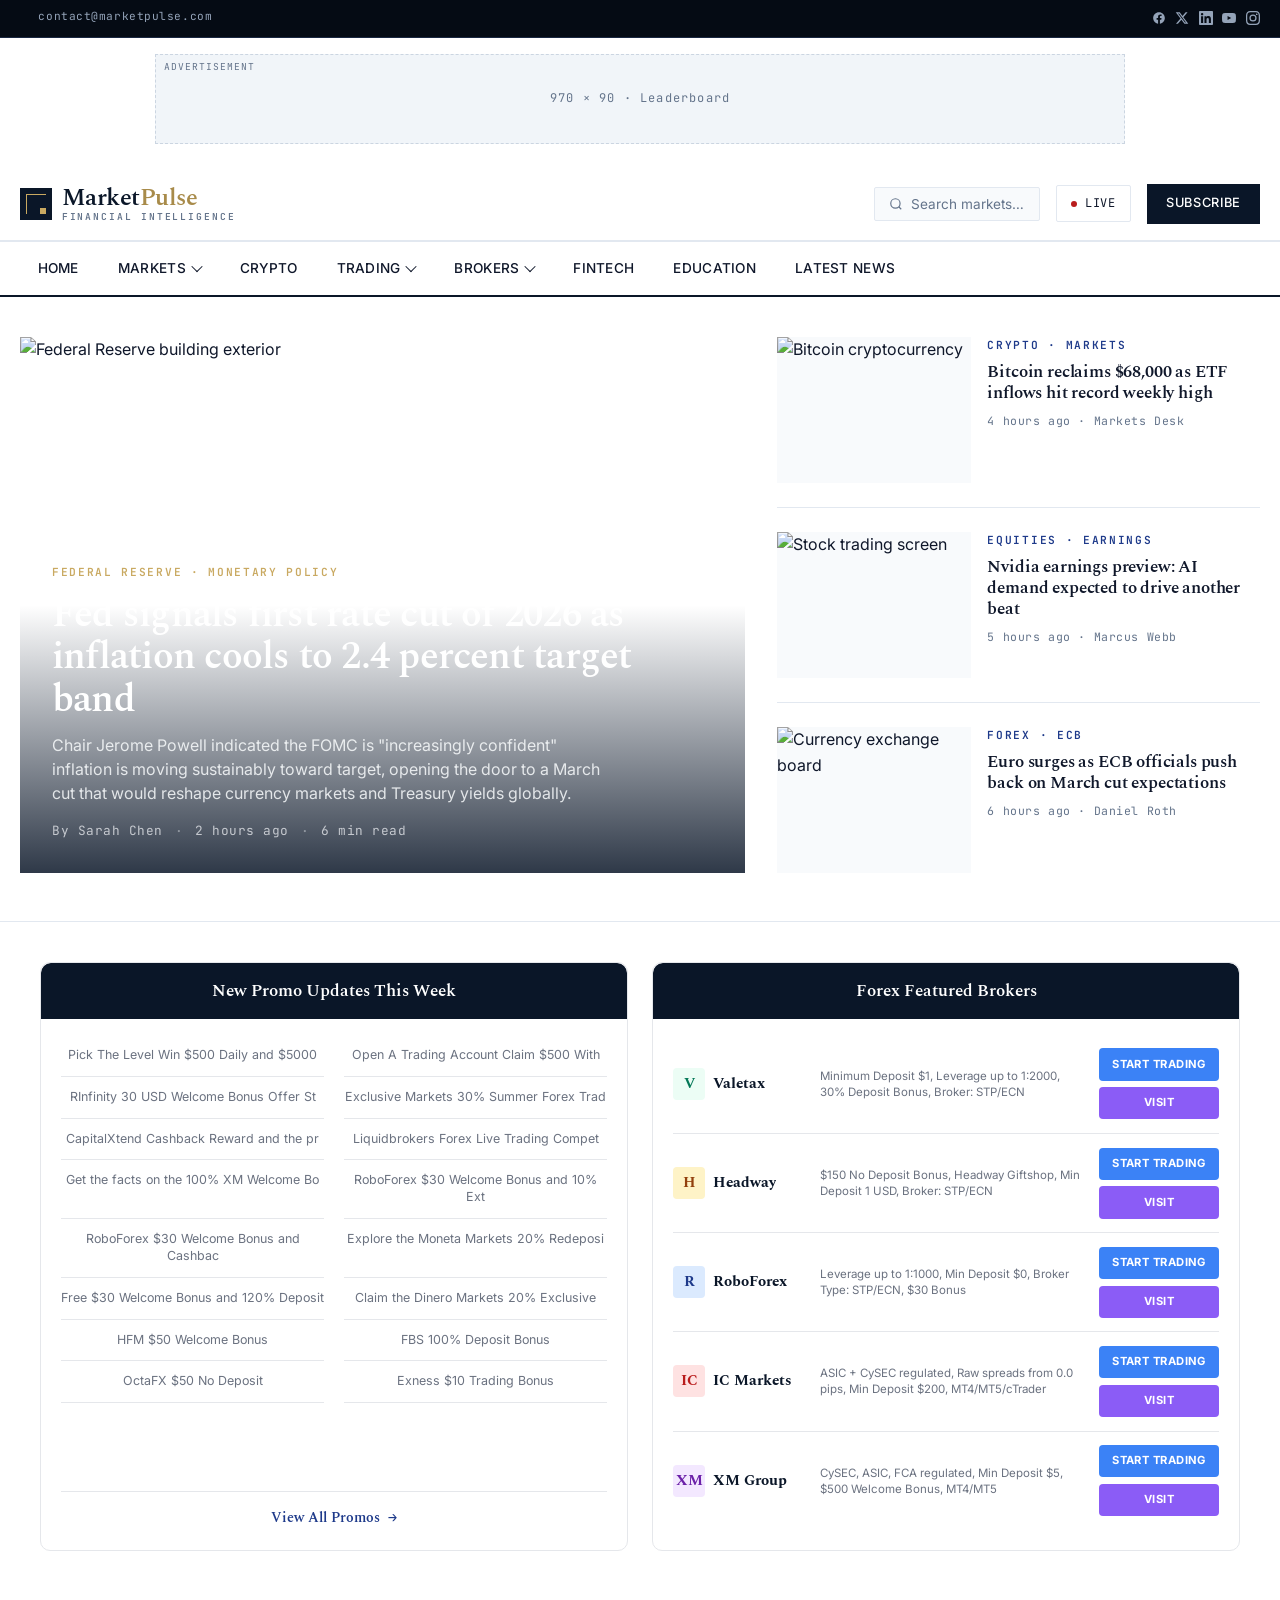
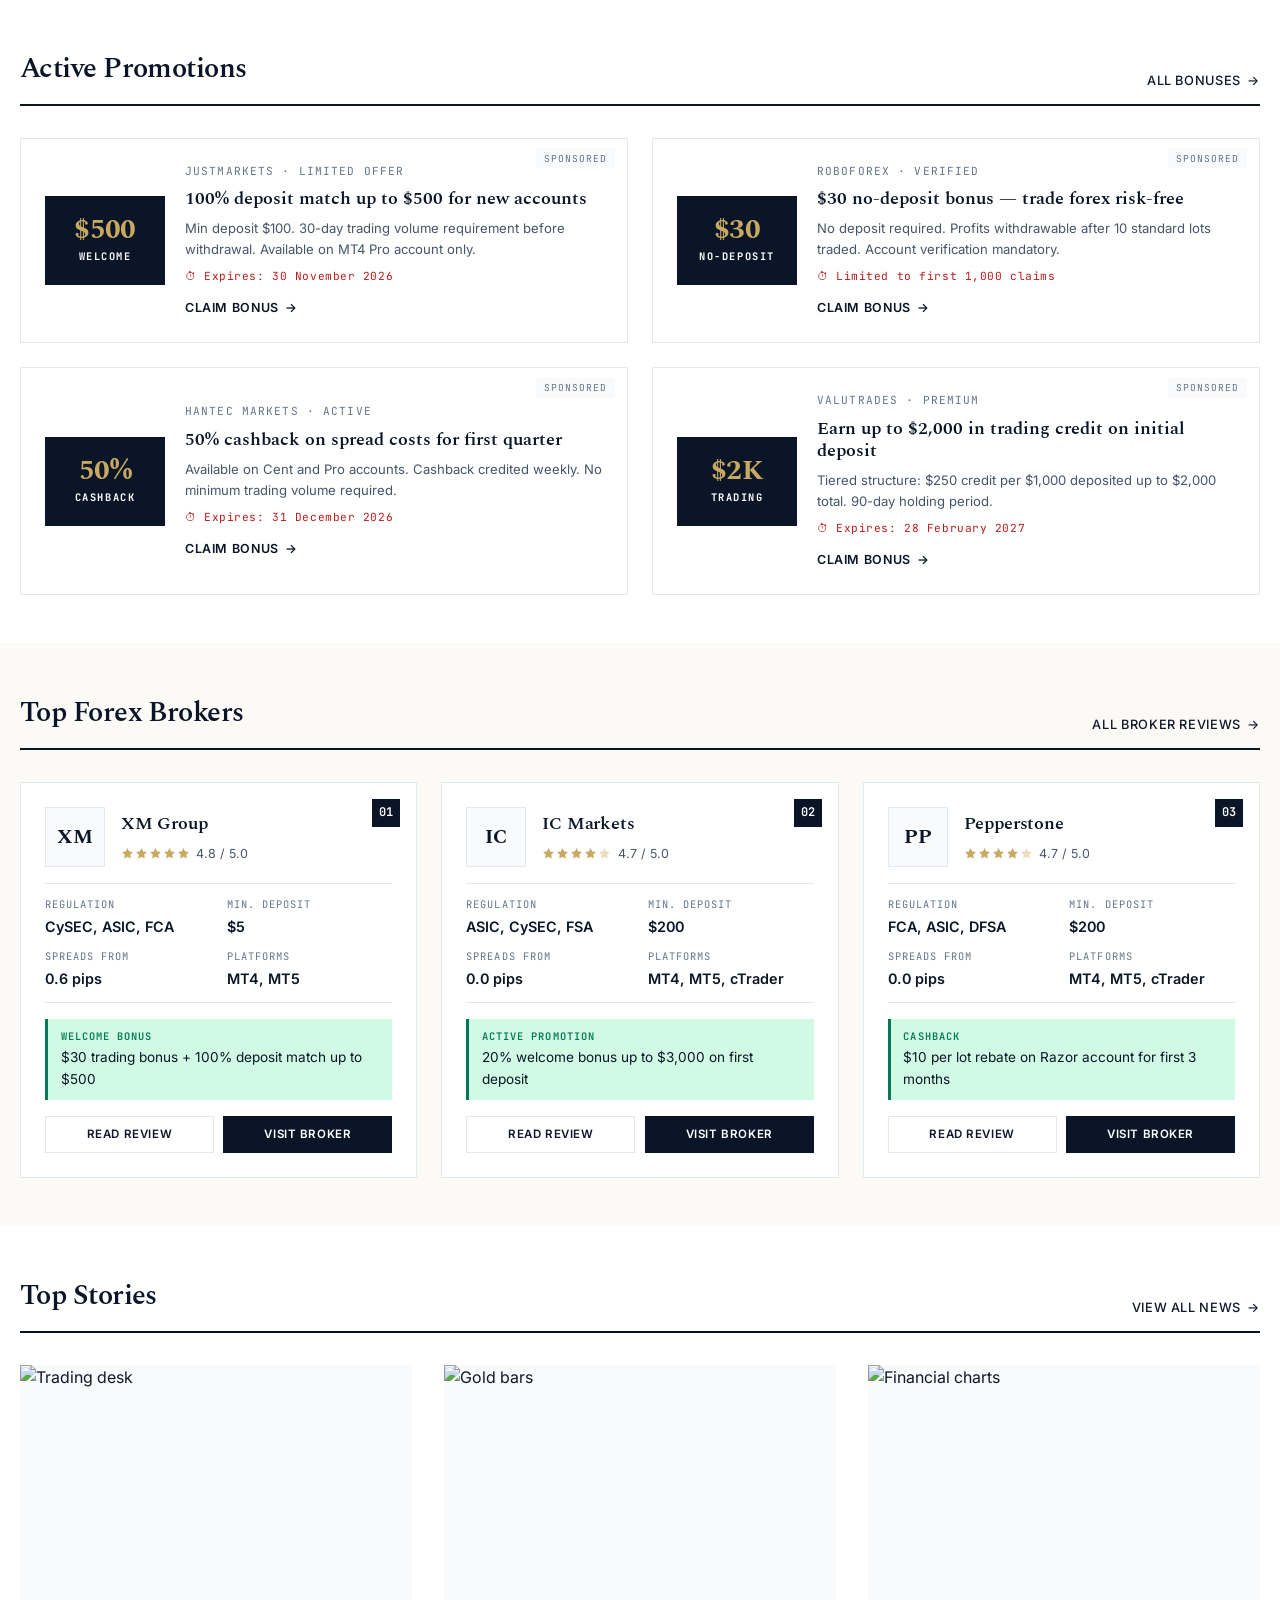
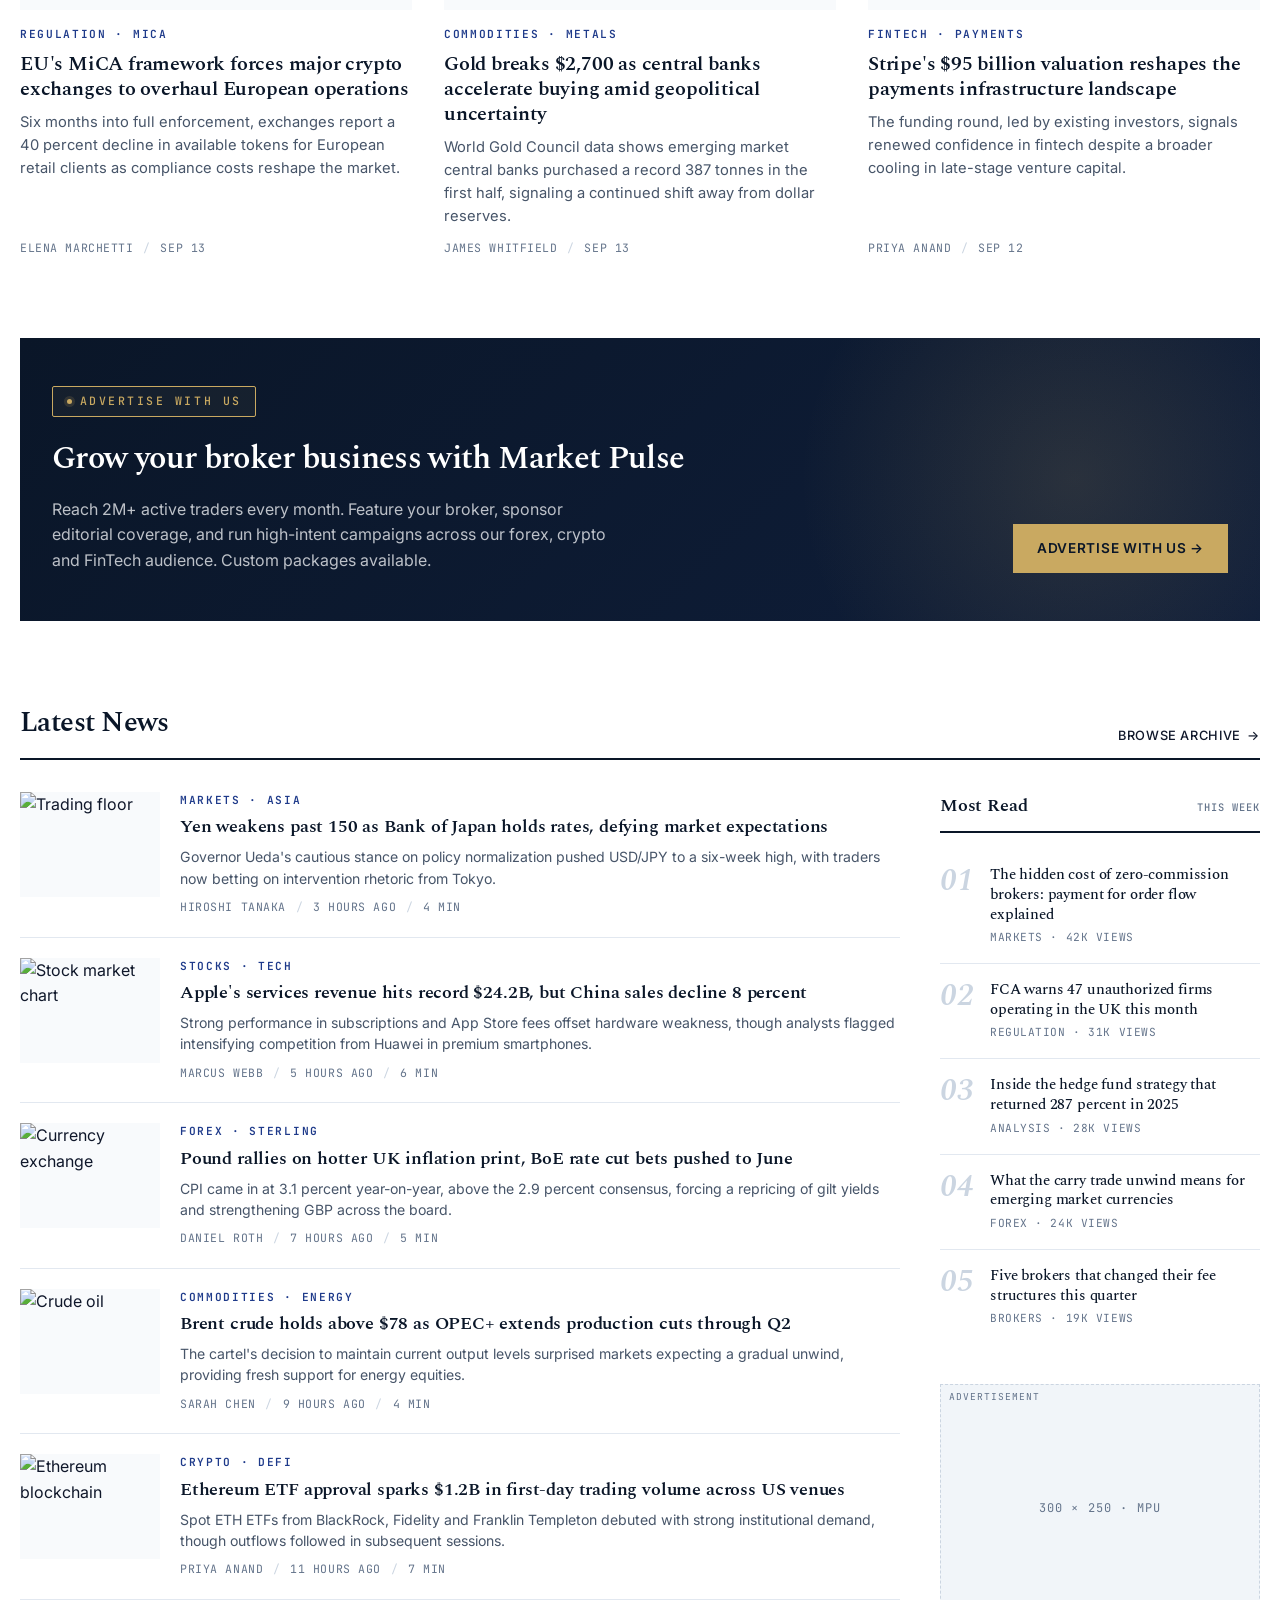
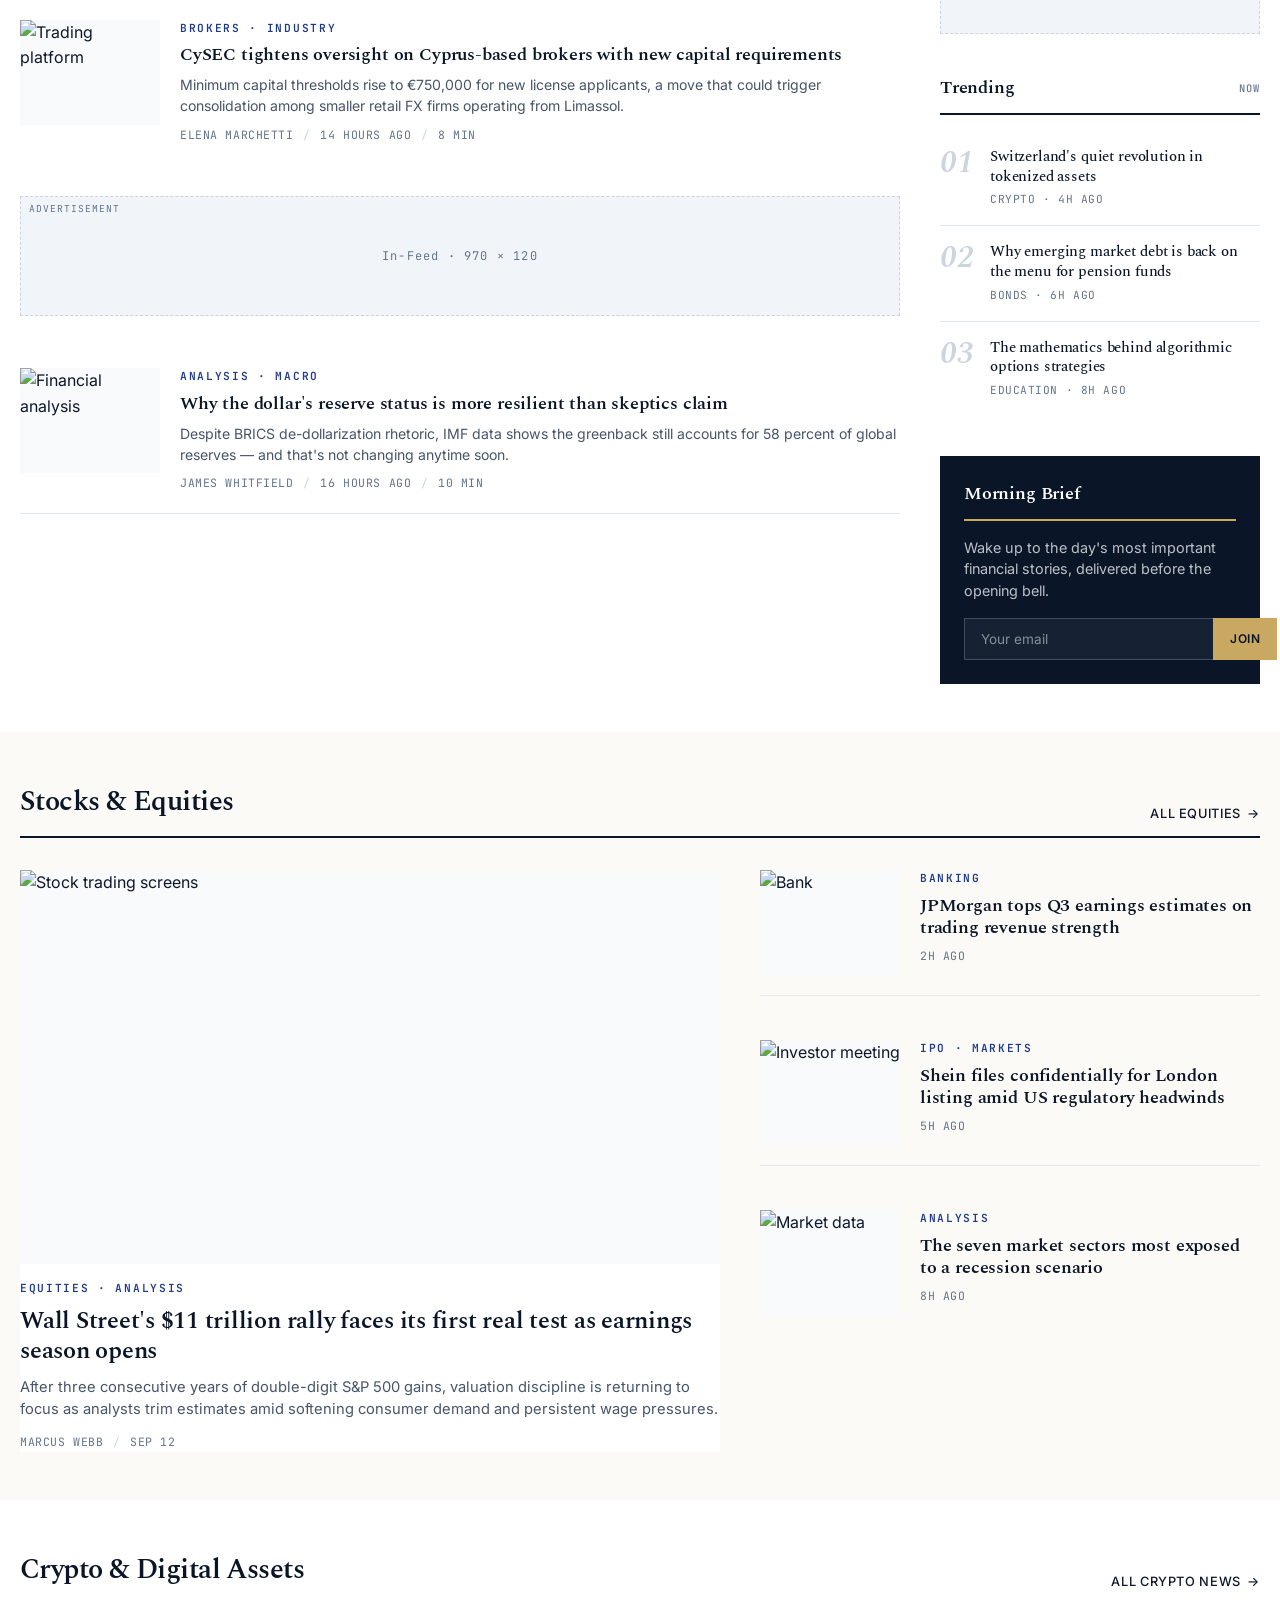
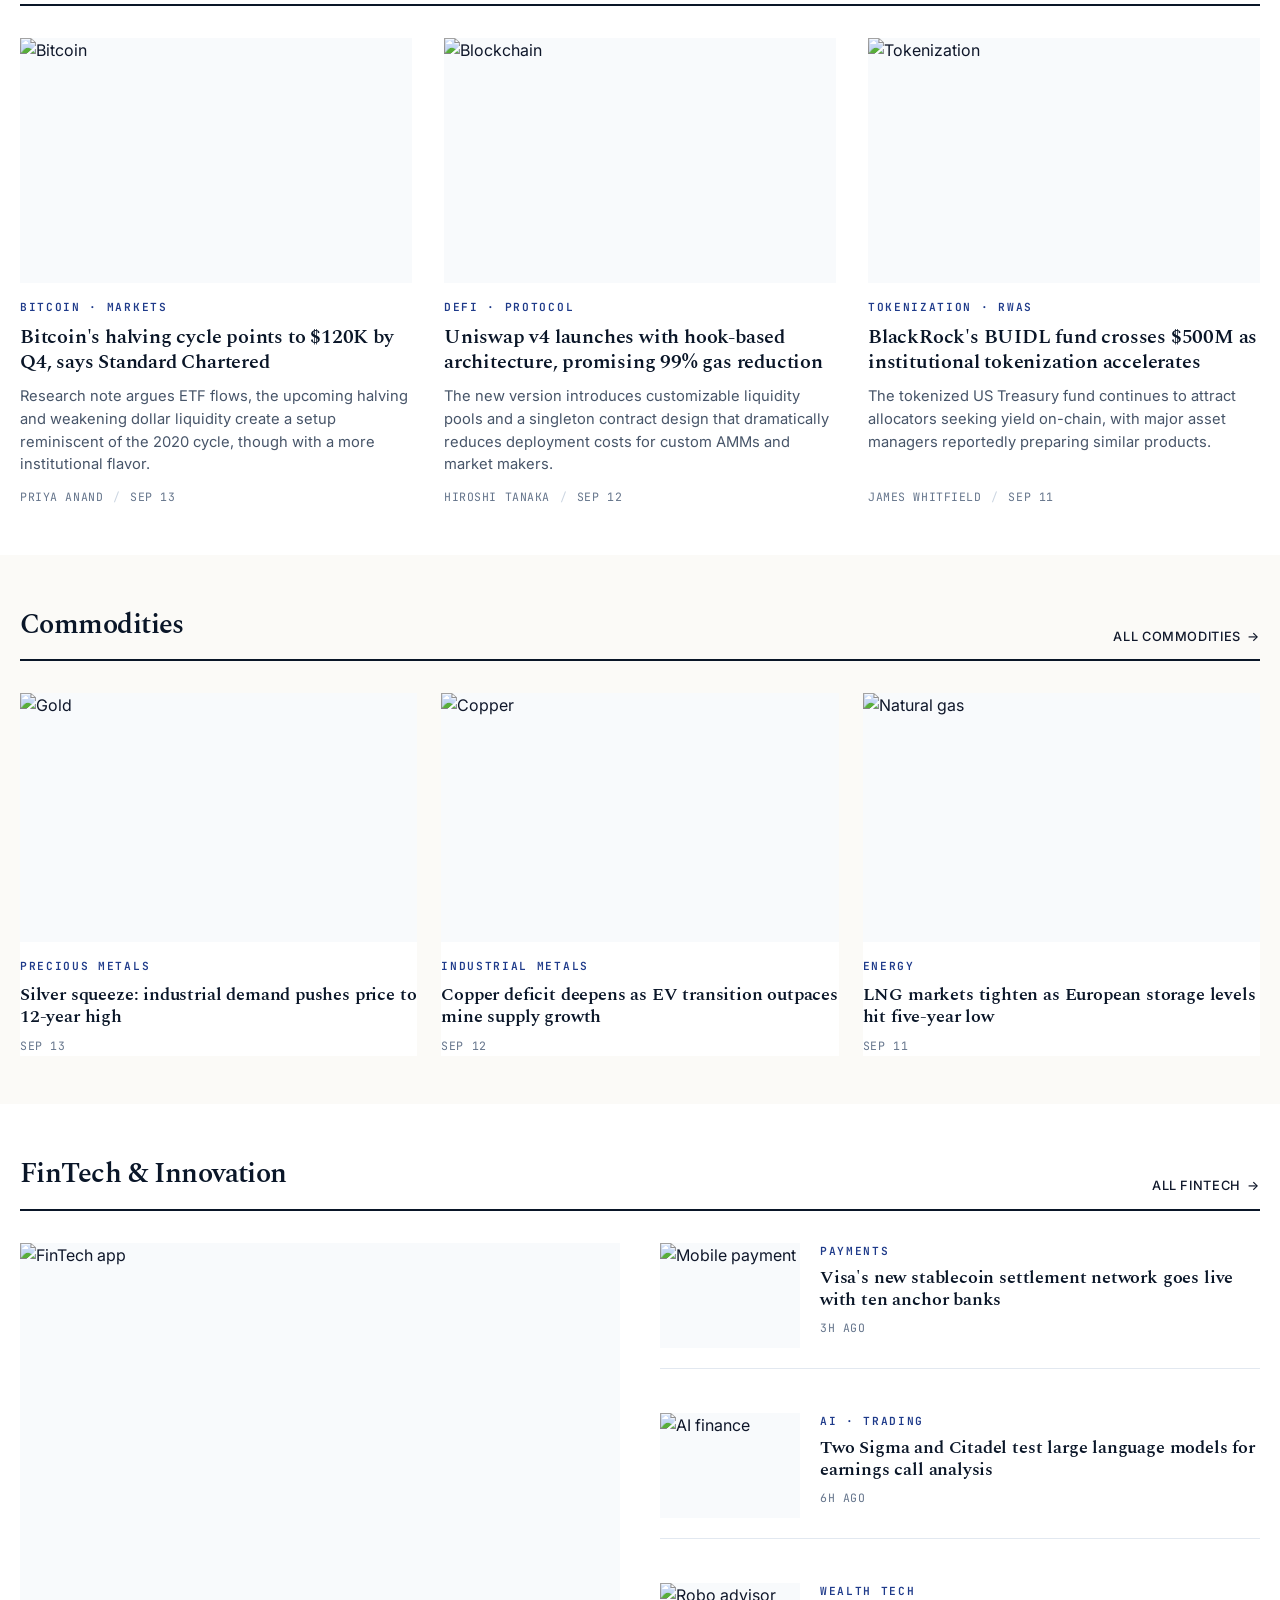
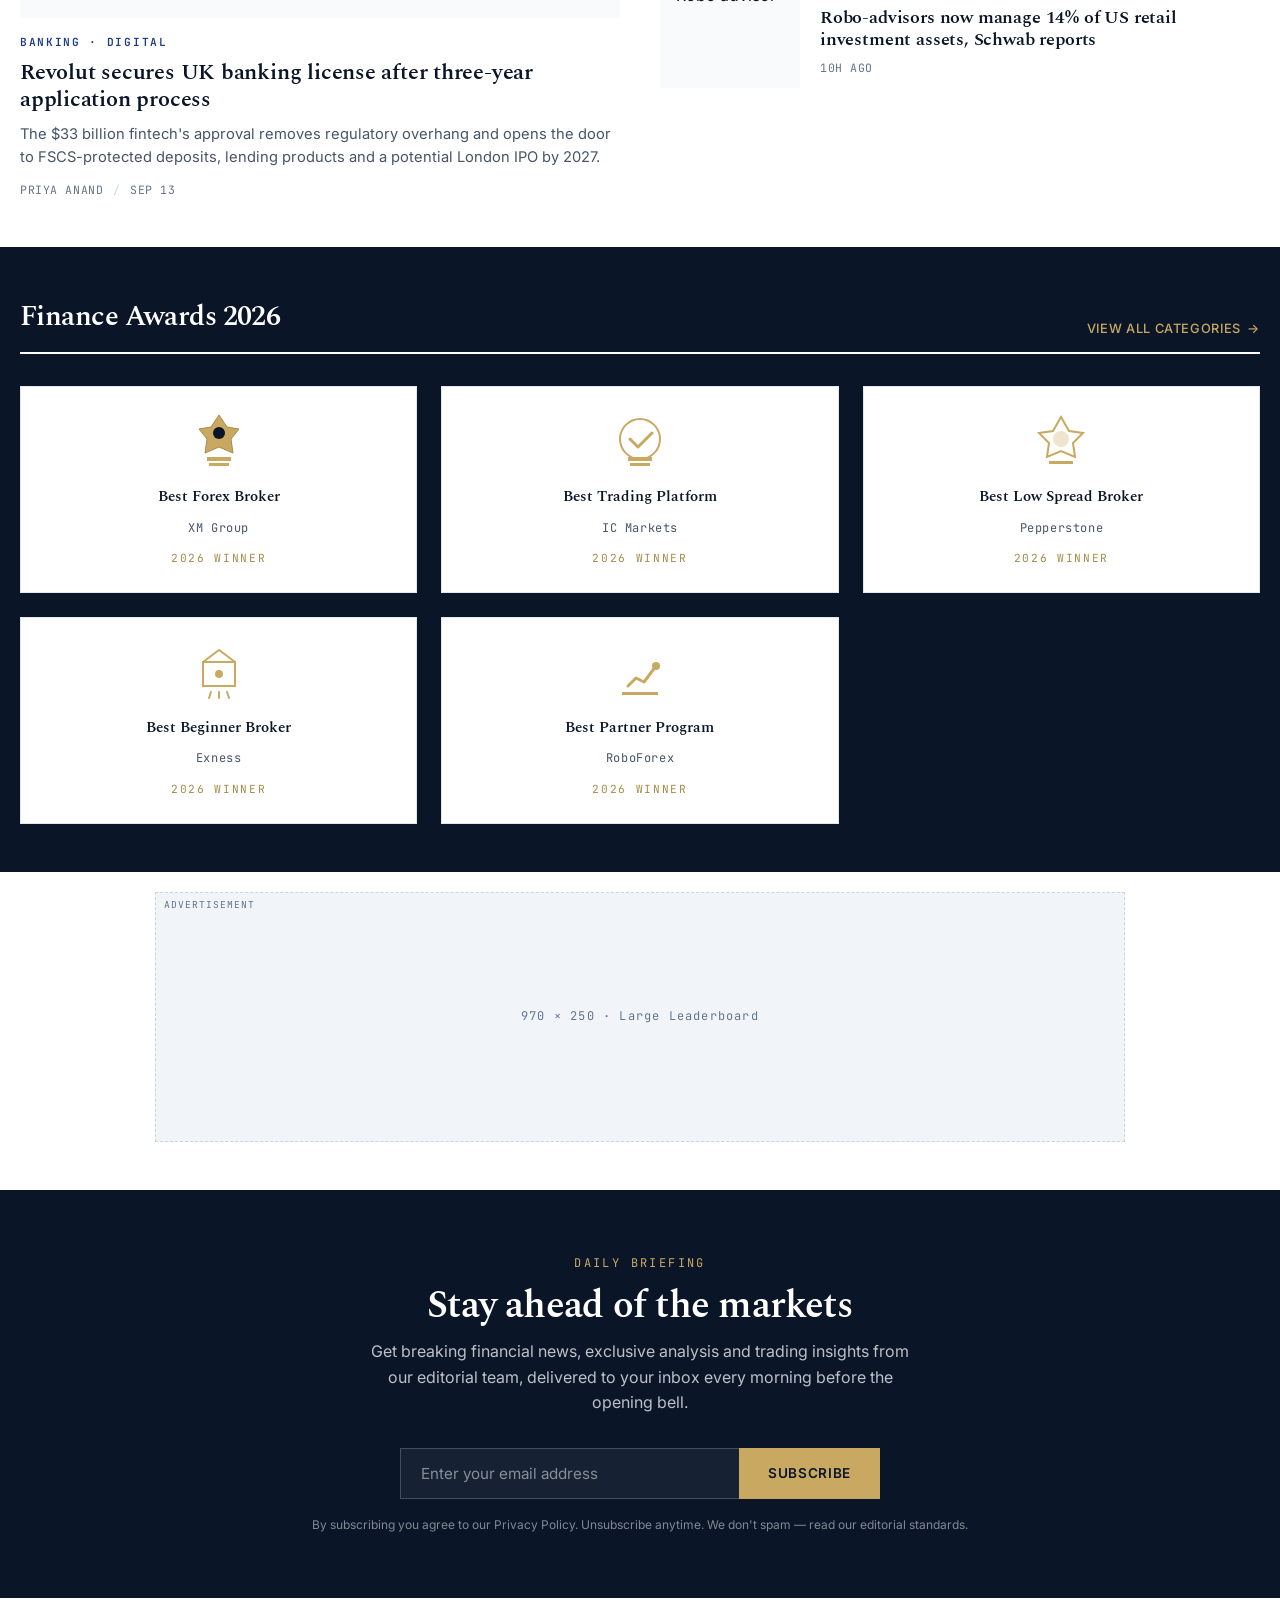
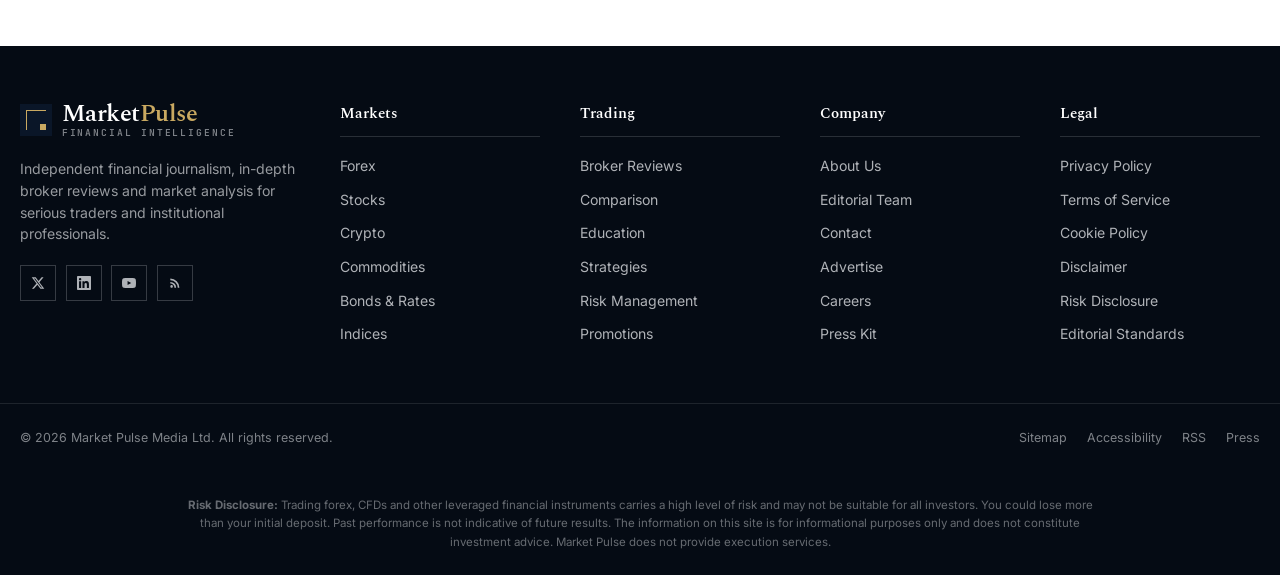
==== index.html @ 78a31ec1 "feat: Add main JavaScript functionality for Market Pulse, including navigation, search, and newslett" ====
<!DOCTYPE html>
<html lang="en">
<head>
<meta charset="UTF-8">
<meta name="viewport" content="width=device-width, initial-scale=1.0">
<title>Market Pulse — Global Financial News, Forex &amp; Broker Intelligence</title>
<meta name="description" content="Market Pulse delivers breaking financial news, in-depth market analysis, broker reviews and trading education across forex, stocks, crypto and commodities.">
<link rel="canonical" href="https://marketpulse.example.com/">

<!-- Open Graph -->
<meta property="og:type" content="website">
<meta property="og:site_name" content="Market Pulse">
<meta property="og:title" content="Market Pulse — Global Financial News, Forex & Broker Intelligence">
<meta property="og:description" content="Breaking financial news, market analysis and broker reviews for the modern trader.">
<meta property="og:url" content="https://marketpulse.example.com/">
<meta property="og:image" content="https://images.unsplash.com/photo-1611974789855-9c2a0a7236a3?w=1200&q=80">

<!-- Twitter Card -->
<meta name="twitter:card" content="summary_large_image">
<meta name="twitter:title" content="Market Pulse — Global Financial News & Broker Intelligence">
<meta name="twitter:description" content="Breaking financial news, market analysis and broker reviews for the modern trader.">

<!-- Fonts -->
<link rel="preconnect" href="https://fonts.googleapis.com">
<link rel="preconnect" href="https://fonts.gstatic.com" crossorigin>
<link href="https://fonts.googleapis.com/css2?family=Spectral:ital,wght@0,400;0,500;0,600;0,700;1,400;1,500&family=Inter:wght@400;500;600;700&family=JetBrains+Mono:wght@400;500;600&display=swap" rel="stylesheet">

<!-- Tailwind CDN -->
<script src="https://cdn.tailwindcss.com"></script>
<script>
  tailwind.config = {
    theme: {
      extend: {
        colors: {
          ink: '#0A1628',
          navy: '#0F1E3A',
          accent: '#C9A961',
          blue: { DEFAULT: '#1E3A8A', mid: '#2563EB', light: '#3B82F6' }
        },
        fontFamily: {
          serif: ['Spectral', 'Georgia', 'serif'],
          sans: ['Inter', 'system-ui', 'sans-serif'],
          mono: ['JetBrains Mono', 'monospace']
        }
      }
    }
  }
</script>

<!-- Custom CSS -->
<link rel="stylesheet" href="css/styles.css?v=7">

<!-- Widget styles (navy header + centered 2-column + blue/purple buttons) -->
<style>
  .promo-broker-bar { padding: 2.5rem 0 3rem; background: #fff; }
  .promo-broker-bar__grid { display: grid; grid-template-columns: 1fr 1fr; gap: 1.5rem; max-width: 1280px; margin: 0 auto; padding: 0 1.25rem; }

  /* ---- Card shell ---- */
  .widget-card {
    background: #fff; border: 1px solid #E5E7EB;
    border-radius: 10px; overflow: hidden;
    display: flex; flex-direction: column;
  }
  .widget-card__title {
    margin: 0 !important; padding: 0.9rem 1.25rem;
    background: #0A1628; color: #fff;
    font-family: 'Spectral', Georgia, serif; font-size: 1.05rem;
    font-weight: 600; text-align: center;
    border-radius: 10px 10px 0 0;
  }
  .widget-card__body {
    padding: 1rem 1.25rem 1.25rem;
    display: flex; flex-direction: column; flex: 1;
  }
  .widget-card__footer {
    margin-top: auto; padding-top: 1rem;
    display: block; text-align: center;
    font-family: 'Spectral', Georgia, serif; font-size: 0.85rem;
    font-weight: 600; color: #1E3A8A; text-decoration: none;
    border-top: 1px solid #E5E7EB;
    transition: color 0.15s ease;
  }
  .widget-card__footer:hover { color: #0A1628; }
  .widget-card__footer span { margin-left: 0.3rem; transition: transform 0.15s ease; display: inline-block; }
  .widget-card__footer:hover span { transform: translateX(3px); }

  /* ---- Promo list ---- */
  .promo-list {
    list-style: none; margin: 0 !important; padding: 0 !important;
    display: grid; grid-template-columns: 1fr 1fr; gap: 0 1.25rem;
    max-height: 380px; overflow-y: auto;
  }
  .promo-list__item {
    border-bottom: 1px solid #E5E7EB;
    padding: 0.75rem 0; text-align: center;
    font-size: 0.78rem; line-height: 1.35;
  }
  .promo-list__item a {
    color: #6B7280; text-decoration: none;
  }
  .promo-list__item a:hover { color: #1E3A8A; }

  /* ---- Featured broker rows ---- */
  .featured-broker {
    display: grid; grid-template-columns: 1fr 2fr auto;
    gap: 0.9rem; align-items: center;
    padding: 0.85rem 0;
    border-bottom: 1px solid #E5E7EB;
  }
  .featured-broker:last-child { border-bottom: 0; }
  .featured-broker__brand {
    display: flex; align-items: center; gap: 0.5rem; min-width: 0;
  }
  .featured-broker__logo {
    width: 32px; height: 32px; border-radius: 4px;
    background: #F3F4F6; color: #0A1628;
    display: inline-flex; align-items: center; justify-content: center;
    font-family: 'Spectral', Georgia, serif; font-weight: 700; font-size: 0.95rem;
    flex-shrink: 0;
  }
  .featured-broker__logo--valetax   { background: #ECFDF5; color: #047857; }
  .featured-broker__logo--headway   { background: #FEF3C7; color: #92400E; }
  .featured-broker__logo--roboforex { background: #DBEAFE; color: #1E3A8A; }
  .featured-broker__logo--icmarkets  { background: #FEE2E2; color: #B91C1C; }
  .featured-broker__logo--xm         { background: #F3E8FF; color: #6B21A8; }
  .featured-broker__name {
    font-family: 'Spectral', Georgia, serif; font-weight: 700;
    font-size: 0.95rem; color: #0A1628;
    white-space: nowrap; overflow: hidden; text-overflow: ellipsis;
  }
  .featured-broker__desc {
    margin: 0; font-size: 0.72rem; line-height: 1.4; color: #6B7280;
  }
  .featured-broker__actions {
    display: flex; flex-direction: column; gap: 0.4rem; min-width: 120px;
  }
  .featured-broker__btn {
    display: inline-flex; align-items: center; justify-content: center;
    padding: 0.45rem 0.75rem;
    font-size: 0.7rem; font-weight: 700; letter-spacing: 0.04em;
    text-transform: uppercase; border-radius: 4px; text-decoration: none;
    transition: filter 0.15s ease;
  }
  .featured-broker__btn:hover { filter: brightness(0.92); color: #fff; }
  .featured-broker__btn--start { background: #3B82F6; color: #fff; }
  .featured-broker__btn--visit { background: #8B5CF6; color: #fff; }

  @media (max-width: 1024px) {
    .promo-broker-bar__grid { grid-template-columns: 1fr; }
  }
  @media (max-width: 768px) {
    .featured-broker { grid-template-columns: 1fr; }
    .featured-broker__actions { flex-direction: row; }
  }
</style>

<!-- Favicon -->
<link rel="icon" href="data:image/svg+xml,%3Csvg xmlns='http://www.w3.org/2000/svg' viewBox='0 0 100 100'%3E%3Crect width='100' height='100' fill='%230A1628'/%3E%3Crect x='25' y='25' width='50' height='50' fill='none' stroke='%23C9A961' stroke-width='6'/%3E%3C/svg%3E">

<!-- Schema.org NewsArticle JSON-LD -->
<script type="application/ld+json">
{
  "@context": "https://schema.org",
  "@type": "WebSite",
  "name": "Market Pulse",
  "url": "https://marketpulse.example.com/",
  "potentialAction": {
    "@type": "SearchAction",
    "target": "https://marketpulse.example.com/search.html?q={search_term_string}",
    "query-input": "required name=search_term_string"
  }
}
</script>
</head>

<body>

<!-- ============================================================
     1. TOP UTILITY BAR
     ============================================================ -->
<div class="utility-bar">
  <div class="utility-bar__inner">
    <div class="utility-bar__date">
      <a href="mailto:contact@marketpulse.com" class="utility-bar__email">
        <i data-lucide="mail" class="utility-bar__email-icon" aria-hidden="true"></i>
        <span>contact@marketpulse.com</span>
      </a>
    </div>
    <div class="utility-bar__right">
      <div class="utility-bar__social" aria-label="Social media">
        <a href="#" aria-label="Facebook"><svg viewBox="0 0 24 24" fill="currentColor"><path d="M22 12c0-5.523-4.477-10-10-10S2 6.477 2 12c0 4.991 3.657 9.128 8.438 9.878v-6.987h-2.54V12h2.54V9.797c0-2.506 1.492-3.89 3.777-3.89 1.094 0 2.238.195 2.238.195v2.46h-1.26c-1.243 0-1.63.771-1.63 1.562V12h2.773l-.443 2.89h-2.33v6.988C18.343 21.128 22 16.991 22 12z"/></svg></a>
        <a href="#" aria-label="X / Twitter"><svg viewBox="0 0 24 24" fill="currentColor"><path d="M18.244 2.25h3.308l-7.227 8.26 8.502 11.24H16.17l-5.214-6.817L4.99 21.75H1.68l7.73-8.835L1.254 2.25H8.08l4.713 6.231zm-1.161 17.52h1.833L7.084 4.126H5.117z"/></svg></a>
        <a href="#" aria-label="LinkedIn"><svg viewBox="0 0 24 24" fill="currentColor"><path d="M20.447 20.452h-3.554v-5.569c0-1.328-.027-3.037-1.852-3.037-1.853 0-2.136 1.445-2.136 2.939v5.667H9.351V9h3.414v1.561h.046c.477-.9 1.637-1.85 3.37-1.85 3.601 0 4.267 2.37 4.267 5.455v6.286zM5.337 7.433a2.062 2.062 0 01-2.063-2.065 2.063 2.063 0 112.063 2.065zm1.782 13.019H3.555V9h3.564v11.452zM22.225 0H1.771C.792 0 0 .774 0 1.729v20.542C0 23.227.792 24 1.771 24h20.451C23.2 24 24 23.227 24 22.271V1.729C24 .774 23.2 0 22.222 0h.003z"/></svg></a>
        <a href="#" aria-label="YouTube"><svg viewBox="0 0 24 24" fill="currentColor"><path d="M23.498 6.186a3.016 3.016 0 0 0-2.122-2.136C19.505 3.545 12 3.545 12 3.545s-7.505 0-9.377.505A3.017 3.017 0 0 0 .502 6.186C0 8.07 0 12 0 12s0 3.93.502 5.814a3.016 3.016 0 0 0 2.122 2.136c1.871.505 9.376.505 9.376.505s7.505 0 9.377-.505a3.015 3.015 0 0 0 2.122-2.136C24 15.93 24 12 24 12s0-3.93-.502-5.814zM9.545 15.568V8.432L15.818 12l-6.273 3.568z"/></svg></a>
        <a href="#" aria-label="Instagram"><svg viewBox="0 0 24 24" fill="currentColor"><path d="M12 2.163c3.204 0 3.584.012 4.85.07 3.252.148 4.771 1.691 4.919 4.919.058 1.265.069 1.645.069 4.849 0 3.205-.012 3.584-.069 4.849-.149 3.225-1.664 4.771-4.919 4.919-1.266.058-1.644.07-4.85.07-3.204 0-3.584-.012-4.849-.07-3.26-.149-4.771-1.699-4.919-4.92-.058-1.265-.07-1.644-.07-4.849 0-3.204.013-3.583.07-4.849.149-3.227 1.664-4.771 4.919-4.919 1.266-.057 1.645-.069 4.849-.069zM12 0C8.741 0 8.333.014 7.053.072 2.695.272.273 2.69.073 7.052.014 8.333 0 8.741 0 12c0 3.259.014 3.668.072 4.948.2 4.358 2.618 6.78 6.98 6.98C8.333 23.986 8.741 24 12 24c3.259 0 3.668-.014 4.948-.072 4.354-.2 6.782-2.618 6.979-6.98.059-1.28.073-1.689.073-4.948 0-3.259-.014-3.667-.072-4.947-.196-4.354-2.617-6.78-6.979-6.98C15.668.014 15.259 0 12 0zm0 5.838a6.162 6.162 0 100 12.324 6.162 6.162 0 000-12.324zM12 16a4 4 0 110-8 4 4 0 010 8zm6.406-11.845a1.44 1.44 0 100 2.881 1.44 1.44 0 000-2.881z"/></svg></a>
      </div>
    </div>
  </div>
</div>

<!-- ============================================================
     2. ADVERTISEMENT - Top Leaderboard
     ============================================================ -->
<div class="container">
  <div class="ad-slot ad-leaderboard" role="complementary" aria-label="Advertisement">
    <span class="ad-slot__label">Advertisement</span>
    <span class="ad-slot__content">970 × 90 · Leaderboard</span>
  </div>
</div>

<!-- ============================================================
     3. MAIN HEADER
     ============================================================ -->
<header class="site-header">
  <div class="site-header__top">
    <div class="site-header__inner">
      <a href="index.html" class="site-logo" aria-label="Market Pulse — Home">
        <span class="site-logo__mark" aria-hidden="true"></span>
        <span class="site-logo__text">
          Market<span style="color:var(--color-accent-dark)">Pulse</span>
          <span class="site-logo__sub">Financial Intelligence</span>
        </span>
      </a>
      <div class="site-header__actions">
        <button class="search-trigger" aria-label="Search articles">
          <svg viewBox="0 0 24 24" fill="none" stroke="currentColor" stroke-width="2"><circle cx="11" cy="11" r="8"/><path d="m21 21-4.3-4.3"/></svg>
          <span>Search markets…</span>
        </button>
        <div class="live-indicator">
          <span class="live-indicator__dot" aria-hidden="true"></span>
          <span>LIVE</span>
        </div>
        <a href="#newsletter" class="subscribe-btn">Subscribe</a>
        <button class="mobile-menu-btn" aria-label="Open navigation menu">
          <svg viewBox="0 0 24 24" fill="none" stroke="currentColor" stroke-width="2"><path d="M3 12h18M3 6h18M3 18h18"/></svg>
        </button>
      </div>
    </div>
  </div>
</header>

<!-- ============================================================
     4. PRIMARY NAVIGATION
     ============================================================ -->
<nav class="nav" aria-label="Primary">
  <div class="nav__inner">
    <ul class="nav__list">
      <li class="nav__item"><a href="index.html" class="nav__link is-active">Home</a></li>
      <li class="nav__item">
        <a href="#" class="nav__link">Markets <span class="nav__caret" aria-hidden="true"></span></a>
        <div class="nav__dropdown">
          <a href="#forex">Forex</a>
          <a href="#stocks">Stocks</a>
          <a href="#commodities">Commodities</a>
          <a href="#bonds">Bonds &amp; Rates</a>
          <a href="#indices">Indices</a>
        </div>
      </li>
      <li class="nav__item"><a href="#crypto" class="nav__link">Crypto</a></li>
      <li class="nav__item">
        <a href="#" class="nav__link">Trading <span class="nav__caret" aria-hidden="true"></span></a>
        <div class="nav__dropdown">
          <a href="#education">Education</a>
          <a href="#education">Strategies</a>
          <a href="#education">Technical Analysis</a>
          <a href="#education">Risk Management</a>
        </div>
      </li>
      <li class="nav__item">
        <a href="#brokers" class="nav__link">Brokers <span class="nav__caret" aria-hidden="true"></span></a>
        <div class="nav__dropdown">
          <a href="broker-review.html">Broker Reviews</a>
          <a href="#comparison">Comparison</a>
          <a href="#awards">Awards 2026</a>
          <a href="#bonuses">Promotions</a>
        </div>
      </li>
      <li class="nav__item"><a href="#fintech" class="nav__link">FinTech</a></li>
      <li class="nav__item"><a href="#education" class="nav__link">Education</a></li>
      <li class="nav__item"><a href="#latest" class="nav__link">Latest News</a></li>
    </ul>
  </div>
</nav>

<!-- ============================================================
     6. HERO NEWS SECTION
     ============================================================ -->
<section class="hero">
  <div class="hero__grid">
    <article class="hero__main">
      <a href="article.html" class="hero__media">
        <img src="https://images.unsplash.com/photo-1611974789855-9c2a0a7236a3?w=1200&q=80" alt="Federal Reserve building exterior" loading="eager">
      </a>
      <div class="hero__body">
        <div class="eyebrow eyebrow--inverse">Federal Reserve · Monetary Policy</div>
        <h1 class="hero__title"><a href="article.html">Fed signals first rate cut of 2026 as inflation cools to 2.4 percent target band</a></h1>
        <p class="hero__excerpt">Chair Jerome Powell indicated the FOMC is "increasingly confident" inflation is moving sustainably toward target, opening the door to a March cut that would reshape currency markets and Treasury yields globally.</p>
        <div class="hero__meta">
          <span>By Sarah Chen</span>
          <span class="hero__meta-divider">·</span>
          <span>2 hours ago</span>
          <span class="hero__meta-divider">·</span>
          <span>6 min read</span>
        </div>
      </div>
    </article>

    <aside class="hero__side" aria-label="Featured stories">
      <article class="hero__side-item">
        <a href="article.html" class="hero__side-media">
          <img src="https://images.unsplash.com/photo-1639762681485-074b7f938ba0?w=400&q=80" alt="Bitcoin cryptocurrency" loading="lazy">
        </a>
        <div>
          <div class="eyebrow">Crypto · Markets</div>
          <h3 class="hero__side-title"><a href="article.html">Bitcoin reclaims $68,000 as ETF inflows hit record weekly high</a></h3>
          <div class="hero__side-meta">4 hours ago · Markets Desk</div>
        </div>
      </article>
      <article class="hero__side-item">
        <a href="article.html" class="hero__side-media">
          <img src="https://images.unsplash.com/photo-1554224155-6726b3ff858f?w=400&q=80" alt="Stock trading screen" loading="lazy">
        </a>
        <div>
          <div class="eyebrow">Equities · Earnings</div>
          <h3 class="hero__side-title"><a href="article.html">Nvidia earnings preview: AI demand expected to drive another beat</a></h3>
          <div class="hero__side-meta">5 hours ago · Marcus Webb</div>
        </div>
      </article>
      <article class="hero__side-item">
        <a href="article.html" class="hero__side-media">
          <img src="https://images.unsplash.com/photo-1526628953301-3e589a6a8b74?w=400&q=80" alt="Currency exchange board" loading="lazy">
        </a>
        <div>
          <div class="eyebrow">Forex · ECB</div>
          <h3 class="hero__side-title"><a href="article.html">Euro surges as ECB officials push back on March cut expectations</a></h3>
          <div class="hero__side-meta">6 hours ago · Daniel Roth</div>
        </div>
      </article>
    </aside>
  </div>
</section>

<!-- ============================================================
     6.5 PROMO UPDATES + FEATURED BROKERS WIDGET
     ============================================================ -->
<section class="promo-broker-bar">
  <div class="container">
    <div class="promo-broker-bar__grid">

      <!-- LEFT: New Promo Updates -->
      <div class="widget-card">
        <h3 class="widget-card__title">New Promo Updates This Week</h3>
        <div class="widget-card__body">
          <ul class="promo-list">
            <li class="promo-list__item"><a href="#">Pick The Level Win $500 Daily and $5000</a></li>
            <li class="promo-list__item"><a href="#">Open A Trading Account Claim $500 With</a></li>
            <li class="promo-list__item"><a href="#">RInfinity 30 USD Welcome Bonus Offer St</a></li>
            <li class="promo-list__item"><a href="#">Exclusive Markets 30% Summer Forex Trad</a></li>
            <li class="promo-list__item"><a href="#">CapitalXtend Cashback Reward and the pr</a></li>
            <li class="promo-list__item"><a href="#">Liquidbrokers Forex Live Trading Compet</a></li>
            <li class="promo-list__item"><a href="#">Get the facts on the 100% XM Welcome Bo</a></li>
            <li class="promo-list__item"><a href="#">RoboForex $30 Welcome Bonus and 10% Ext</a></li>
            <li class="promo-list__item"><a href="#">RoboForex $30 Welcome Bonus and Cashbac</a></li>
            <li class="promo-list__item"><a href="#">Explore the Moneta Markets 20% Redeposi</a></li>
            <li class="promo-list__item"><a href="#">Free $30 Welcome Bonus and 120% Deposit</a></li>
            <li class="promo-list__item"><a href="#">Claim the Dinero Markets 20% Exclusive</a></li>
            <li class="promo-list__item"><a href="#">HFM $50 Welcome Bonus</a></li>
            <li class="promo-list__item"><a href="#">FBS 100% Deposit Bonus</a></li>
            <li class="promo-list__item"><a href="#">OctaFX $50 No Deposit</a></li>
            <li class="promo-list__item"><a href="#">Exness $10 Trading Bonus</a></li>
            <li class="promo-list__item"><a href="#">InstaForex 30% Bonus</a></li>
            <li class="promo-list__item"><a href="#">Vantage 50% Cashback</a></li>
            <li class="promo-list__item"><a href="#">Tickmill $30 Welcome Gift</a></li>
          </ul>
          <a href="#" class="widget-card__footer">View All Promos <span aria-hidden="true">→</span></a>
        </div>
      </div>

      <!-- RIGHT: Forex Featured Brokers -->
      <div class="widget-card">
        <h3 class="widget-card__title">Forex Featured Brokers</h3>
        <div class="widget-card__body">
          <div class="featured-broker">
            <div class="featured-broker__brand">
              <div class="featured-broker__logo featured-broker__logo--valetax" aria-hidden="true">V</div>
              <span class="featured-broker__name">Valetax</span>
            </div>
            <p class="featured-broker__desc">Minimum Deposit $1, Leverage up to 1:2000, 30% Deposit Bonus, Broker: STP/ECN</p>
            <div class="featured-broker__actions">
              <a href="#" class="featured-broker__btn featured-broker__btn--start">START TRADING</a>
              <a href="#" class="featured-broker__btn featured-broker__btn--visit">Visit</a>
            </div>
          </div>
          <div class="featured-broker">
            <div class="featured-broker__brand">
              <div class="featured-broker__logo featured-broker__logo--headway" aria-hidden="true">H</div>
              <span class="featured-broker__name">Headway</span>
            </div>
            <p class="featured-broker__desc">$150 No Deposit Bonus, Headway Giftshop, Min Deposit 1 USD, Broker: STP/ECN</p>
            <div class="featured-broker__actions">
              <a href="#" class="featured-broker__btn featured-broker__btn--start">START TRADING</a>
              <a href="#" class="featured-broker__btn featured-broker__btn--visit">Visit</a>
            </div>
          </div>
          <div class="featured-broker">
            <div class="featured-broker__brand">
              <div class="featured-broker__logo featured-broker__logo--roboforex" aria-hidden="true">R</div>
              <span class="featured-broker__name">RoboForex</span>
            </div>
            <p class="featured-broker__desc">Leverage up to 1:1000, Min Deposit $0, Broker Type: STP/ECN, $30 Bonus</p>
            <div class="featured-broker__actions">
              <a href="#" class="featured-broker__btn featured-broker__btn--start">START TRADING</a>
              <a href="#" class="featured-broker__btn featured-broker__btn--visit">Visit</a>
            </div>
          </div>
          <div class="featured-broker">
            <div class="featured-broker__brand">
              <div class="featured-broker__logo featured-broker__logo--icmarkets" aria-hidden="true">IC</div>
              <span class="featured-broker__name">IC Markets</span>
            </div>
            <p class="featured-broker__desc">ASIC + CySEC regulated, Raw spreads from 0.0 pips, Min Deposit $200, MT4/MT5/cTrader</p>
            <div class="featured-broker__actions">
              <a href="#" class="featured-broker__btn featured-broker__btn--start">START TRADING</a>
              <a href="#" class="featured-broker__btn featured-broker__btn--visit">Visit</a>
            </div>
          </div>
          <div class="featured-broker">
            <div class="featured-broker__brand">
              <div class="featured-broker__logo featured-broker__logo--xm" aria-hidden="true">XM</div>
              <span class="featured-broker__name">XM Group</span>
            </div>
            <p class="featured-broker__desc">CySEC, ASIC, FCA regulated, Min Deposit $5, $500 Welcome Bonus, MT4/MT5</p>
            <div class="featured-broker__actions">
              <a href="#" class="featured-broker__btn featured-broker__btn--start">START TRADING</a>
              <a href="#" class="featured-broker__btn featured-broker__btn--visit">Visit</a>
            </div>
          </div>
        </div>
      </div>

    </div>
  </div>
</section>

<!-- ============================================================
     6.7 ACTIVE PROMOTIONS (moved up from position 17)
     ============================================================ -->
<section class="section" id="bonuses">
  <div class="container">
    <div class="section-header">
      <h2 class="section-header__title">
        Active Promotions
      </h2>
      <a href="#" class="section-header__cta">All Bonuses</a>
    </div>
    <div class="bonus-grid">
      <article class="bonus-card">
        <span class="bonus-card__sponsored">Sponsored</span>
        <div class="bonus-card__amount">
          <span class="bonus-card__amount-value">$500</span>
          <span class="bonus-card__amount-label">Welcome</span>
        </div>
        <div class="bonus-card__content">
          <div class="bonus-card__broker">JustMarkets · Limited Offer</div>
          <h3 class="bonus-card__title">100% deposit match up to $500 for new accounts</h3>
          <p class="bonus-card__terms">Min deposit $100. 30-day trading volume requirement before withdrawal. Available on MT4 Pro account only.</p>
          <div class="bonus-card__expiry">⏱ Expires: 30 November 2026</div>
          <a href="#" class="bonus-card__cta">Claim Bonus</a>
        </div>
      </article>

      <article class="bonus-card">
        <span class="bonus-card__sponsored">Sponsored</span>
        <div class="bonus-card__amount">
          <span class="bonus-card__amount-value">$30</span>
          <span class="bonus-card__amount-label">No-Deposit</span>
        </div>
        <div class="bonus-card__content">
          <div class="bonus-card__broker">RoboForex · Verified</div>
          <h3 class="bonus-card__title">$30 no-deposit bonus — trade forex risk-free</h3>
          <p class="bonus-card__terms">No deposit required. Profits withdrawable after 10 standard lots traded. Account verification mandatory.</p>
          <div class="bonus-card__expiry">⏱ Limited to first 1,000 claims</div>
          <a href="#" class="bonus-card__cta">Claim Bonus</a>
        </div>
      </article>

      <article class="bonus-card">
        <span class="bonus-card__sponsored">Sponsored</span>
        <div class="bonus-card__amount">
          <span class="bonus-card__amount-value">50%</span>
          <span class="bonus-card__amount-label">Cashback</span>
        </div>
        <div class="bonus-card__content">
          <div class="bonus-card__broker">Hantec Markets · Active</div>
          <h3 class="bonus-card__title">50% cashback on spread costs for first quarter</h3>
          <p class="bonus-card__terms">Available on Cent and Pro accounts. Cashback credited weekly. No minimum trading volume required.</p>
          <div class="bonus-card__expiry">⏱ Expires: 31 December 2026</div>
          <a href="#" class="bonus-card__cta">Claim Bonus</a>
        </div>
      </article>

      <article class="bonus-card">
        <span class="bonus-card__sponsored">Sponsored</span>
        <div class="bonus-card__amount">
          <span class="bonus-card__amount-value">$2K</span>
          <span class="bonus-card__amount-label">Trading</span>
        </div>
        <div class="bonus-card__content">
          <div class="bonus-card__broker">Valutrades · Premium</div>
          <h3 class="bonus-card__title">Earn up to $2,000 in trading credit on initial deposit</h3>
          <p class="bonus-card__terms">Tiered structure: $250 credit per $1,000 deposited up to $2,000 total. 90-day holding period.</p>
          <div class="bonus-card__expiry">⏱ Expires: 28 February 2027</div>
          <a href="#" class="bonus-card__cta">Claim Bonus</a>
        </div>
      </article>
    </div>
  </div>
</section>

<!-- ============================================================
     7. TOP FOREX BROKERS (moved up to 3rd position)
     ============================================================ -->
<section class="section section--paper" id="brokers">
  <div class="container">
    <div class="section-header">
      <h2 class="section-header__title">
        Top Forex Brokers
      </h2>
      <a href="broker-review.html" class="section-header__cta">All Broker Reviews</a>
    </div>
    <div class="broker-grid">

      <article class="broker-card">
        <div class="broker-card__rank">01</div>
        <div class="broker-card__header">
          <div class="broker-card__logo">XM</div>
          <div>
            <h3 class="broker-card__name">XM Group</h3>
            <div class="broker-card__rating">
              <span class="stars" aria-label="Rated 4.8 out of 5">
                <svg viewBox="0 0 24 24" fill="currentColor"><path d="M12 2l3.09 6.26L22 9.27l-5 4.87 1.18 6.88L12 17.77l-6.18 3.25L7 14.14 2 9.27l6.91-1.01L12 2z"/></svg>
                <svg viewBox="0 0 24 24" fill="currentColor"><path d="M12 2l3.09 6.26L22 9.27l-5 4.87 1.18 6.88L12 17.77l-6.18 3.25L7 14.14 2 9.27l6.91-1.01L12 2z"/></svg>
                <svg viewBox="0 0 24 24" fill="currentColor"><path d="M12 2l3.09 6.26L22 9.27l-5 4.87 1.18 6.88L12 17.77l-6.18 3.25L7 14.14 2 9.27l6.91-1.01L12 2z"/></svg>
                <svg viewBox="0 0 24 24" fill="currentColor"><path d="M12 2l3.09 6.26L22 9.27l-5 4.87 1.18 6.88L12 17.77l-6.18 3.25L7 14.14 2 9.27l6.91-1.01L12 2z"/></svg>
                <svg viewBox="0 0 24 24" fill="currentColor"><path d="M12 2l3.09 6.26L22 9.27l-5 4.87 1.18 6.88L12 17.77l-6.18 3.25L7 14.14 2 9.27l6.91-1.01L12 2z"/></svg>
              </span>
              <span>4.8 / 5.0</span>
            </div>
          </div>
        </div>
        <div class="broker-card__features">
          <div class="broker-card__feature">
            <span class="broker-card__feature-label">Regulation</span>
            <span class="broker-card__feature-value">CySEC, ASIC, FCA</span>
          </div>
          <div class="broker-card__feature">
            <span class="broker-card__feature-label">Min. Deposit</span>
            <span class="broker-card__feature-value">$5</span>
          </div>
          <div class="broker-card__feature">
            <span class="broker-card__feature-label">Spreads From</span>
            <span class="broker-card__feature-value">0.6 pips</span>
          </div>
          <div class="broker-card__feature">
            <span class="broker-card__feature-label">Platforms</span>
            <span class="broker-card__feature-value">MT4, MT5</span>
          </div>
        </div>
        <div class="broker-card__bonus">
          <span class="broker-card__bonus-label">Welcome Bonus</span>
          $30 trading bonus + 100% deposit match up to $500
        </div>
        <div class="broker-card__actions">
          <a href="broker-review.html" class="btn btn--ghost btn--sm">Read Review</a>
          <a href="#" class="btn btn--primary btn--sm">Visit Broker</a>
        </div>
      </article>

      <article class="broker-card">
        <div class="broker-card__rank">02</div>
        <div class="broker-card__header">
          <div class="broker-card__logo">IC</div>
          <div>
            <h3 class="broker-card__name">IC Markets</h3>
            <div class="broker-card__rating">
              <span class="stars" aria-label="Rated 4.7 out of 5">
                <svg viewBox="0 0 24 24" fill="currentColor"><path d="M12 2l3.09 6.26L22 9.27l-5 4.87 1.18 6.88L12 17.77l-6.18 3.25L7 14.14 2 9.27l6.91-1.01L12 2z"/></svg>
                <svg viewBox="0 0 24 24" fill="currentColor"><path d="M12 2l3.09 6.26L22 9.27l-5 4.87 1.18 6.88L12 17.77l-6.18 3.25L7 14.14 2 9.27l6.91-1.01L12 2z"/></svg>
                <svg viewBox="0 0 24 24" fill="currentColor"><path d="M12 2l3.09 6.26L22 9.27l-5 4.87 1.18 6.88L12 17.77l-6.18 3.25L7 14.14 2 9.27l6.91-1.01L12 2z"/></svg>
                <svg viewBox="0 0 24 24" fill="currentColor"><path d="M12 2l3.09 6.26L22 9.27l-5 4.87 1.18 6.88L12 17.77l-6.18 3.25L7 14.14 2 9.27l6.91-1.01L12 2z"/></svg>
                <svg viewBox="0 0 24 24" fill="currentColor" opacity="0.4"><path d="M12 2l3.09 6.26L22 9.27l-5 4.87 1.18 6.88L12 17.77l-6.18 3.25L7 14.14 2 9.27l6.91-1.01L12 2z"/></svg>
              </span>
              <span>4.7 / 5.0</span>
            </div>
          </div>
        </div>
        <div class="broker-card__features">
          <div class="broker-card__feature">
            <span class="broker-card__feature-label">Regulation</span>
            <span class="broker-card__feature-value">ASIC, CySEC, FSA</span>
          </div>
          <div class="broker-card__feature">
            <span class="broker-card__feature-label">Min. Deposit</span>
            <span class="broker-card__feature-value">$200</span>
          </div>
          <div class="broker-card__feature">
            <span class="broker-card__feature-label">Spreads From</span>
            <span class="broker-card__feature-value">0.0 pips</span>
          </div>
          <div class="broker-card__feature">
            <span class="broker-card__feature-label">Platforms</span>
            <span class="broker-card__feature-value">MT4, MT5, cTrader</span>
          </div>
        </div>
        <div class="broker-card__bonus">
          <span class="broker-card__bonus-label">Active Promotion</span>
          20% welcome bonus up to $3,000 on first deposit
        </div>
        <div class="broker-card__actions">
          <a href="broker-review.html" class="btn btn--ghost btn--sm">Read Review</a>
          <a href="#" class="btn btn--primary btn--sm">Visit Broker</a>
        </div>
      </article>

      <article class="broker-card">
        <div class="broker-card__rank">03</div>
        <div class="broker-card__header">
          <div class="broker-card__logo">PP</div>
          <div>
            <h3 class="broker-card__name">Pepperstone</h3>
            <div class="broker-card__rating">
              <span class="stars" aria-label="Rated 4.7 out of 5">
                <svg viewBox="0 0 24 24" fill="currentColor"><path d="M12 2l3.09 6.26L22 9.27l-5 4.87 1.18 6.88L12 17.77l-6.18 3.25L7 14.14 2 9.27l6.91-1.01L12 2z"/></svg>
                <svg viewBox="0 0 24 24" fill="currentColor"><path d="M12 2l3.09 6.26L22 9.27l-5 4.87 1.18 6.88L12 17.77l-6.18 3.25L7 14.14 2 9.27l6.91-1.01L12 2z"/></svg>
                <svg viewBox="0 0 24 24" fill="currentColor"><path d="M12 2l3.09 6.26L22 9.27l-5 4.87 1.18 6.88L12 17.77l-6.18 3.25L7 14.14 2 9.27l6.91-1.01L12 2z"/></svg>
                <svg viewBox="0 0 24 24" fill="currentColor"><path d="M12 2l3.09 6.26L22 9.27l-5 4.87 1.18 6.88L12 17.77l-6.18 3.25L7 14.14 2 9.27l6.91-1.01L12 2z"/></svg>
                <svg viewBox="0 0 24 24" fill="currentColor" opacity="0.4"><path d="M12 2l3.09 6.26L22 9.27l-5 4.87 1.18 6.88L12 17.77l-6.18 3.25L7 14.14 2 9.27l6.91-1.01L12 2z"/></svg>
              </span>
              <span>4.7 / 5.0</span>
            </div>
          </div>
        </div>
        <div class="broker-card__features">
          <div class="broker-card__feature">
            <span class="broker-card__feature-label">Regulation</span>
            <span class="broker-card__feature-value">FCA, ASIC, DFSA</span>
          </div>
          <div class="broker-card__feature">
            <span class="broker-card__feature-label">Min. Deposit</span>
            <span class="broker-card__feature-value">$200</span>
          </div>
          <div class="broker-card__feature">
            <span class="broker-card__feature-label">Spreads From</span>
            <span class="broker-card__feature-value">0.0 pips</span>
          </div>
          <div class="broker-card__feature">
            <span class="broker-card__feature-label">Platforms</span>
            <span class="broker-card__feature-value">MT4, MT5, cTrader</span>
          </div>
        </div>
        <div class="broker-card__bonus">
          <span class="broker-card__bonus-label">Cashback</span>
          $10 per lot rebate on Razor account for first 3 months
        </div>
        <div class="broker-card__actions">
          <a href="broker-review.html" class="btn btn--ghost btn--sm">Read Review</a>
          <a href="#" class="btn btn--primary btn--sm">Visit Broker</a>
        </div>
      </article>

    </div>
  </div>
</section>

<!-- ============================================================
     7. FEATURED NEWS GRID
     ============================================================ -->
<section class="section">
  <div class="container">
    <div class="section-header">
      <h2 class="section-header__title">
        Top Stories
      </h2>
      <a href="#latest" class="section-header__cta">View All News</a>
    </div>
    <div class="feature-grid">
      <article class="article-card">
        <a href="article.html" class="article-card__media">
          <img src="https://images.unsplash.com/photo-1551836022-d5d88e9218df?w=800&q=80" alt="Trading desk" loading="lazy">
        </a>
        <div class="eyebrow">Regulation · MiCA</div>
        <h3 class="article-card__title"><a href="article.html">EU's MiCA framework forces major crypto exchanges to overhaul European operations</a></h3>
        <p class="article-card__excerpt">Six months into full enforcement, exchanges report a 40 percent decline in available tokens for European retail clients as compliance costs reshape the market.</p>
        <div class="article-card__meta">
          <span>Elena Marchetti</span>
          <span class="article-card__meta-divider">/</span>
          <span>Sep 13</span>
        </div>
      </article>

      <article class="article-card">
        <a href="article.html" class="article-card__media">
          <img src="https://images.unsplash.com/photo-1543286386-713bdd548da4?w=800&q=80" alt="Gold bars" loading="lazy">
        </a>
        <div class="eyebrow">Commodities · Metals</div>
        <h3 class="article-card__title"><a href="article.html">Gold breaks $2,700 as central banks accelerate buying amid geopolitical uncertainty</a></h3>
        <p class="article-card__excerpt">World Gold Council data shows emerging market central banks purchased a record 387 tonnes in the first half, signaling a continued shift away from dollar reserves.</p>
        <div class="article-card__meta">
          <span>James Whitfield</span>
          <span class="article-card__meta-divider">/</span>
          <span>Sep 13</span>
        </div>
      </article>

      <article class="article-card">
        <a href="article.html" class="article-card__media">
          <img src="https://images.unsplash.com/photo-1460925895917-afdab827c52f?w=800&q=80" alt="Financial charts" loading="lazy">
        </a>
        <div class="eyebrow">FinTech · Payments</div>
        <h3 class="article-card__title"><a href="article.html">Stripe's $95 billion valuation reshapes the payments infrastructure landscape</a></h3>
        <p class="article-card__excerpt">The funding round, led by existing investors, signals renewed confidence in fintech despite a broader cooling in late-stage venture capital.</p>
        <div class="article-card__meta">
          <span>Priya Anand</span>
          <span class="article-card__meta-divider">/</span>
          <span>Sep 12</span>
        </div>
      </article>
    </div>
  </div>
</section>

<!-- ============================================================
     8. SPONSORED PROMOTIONAL BANNER
     ============================================================ -->
<div class="container">
  <div class="campaign-banner">
    <div class="campaign-banner__inner">
      <div>
        <div class="campaign-banner__eyebrow">Advertise With Us</div>
        <h2 class="campaign-banner__title">Grow your broker business with Market Pulse</h2>
        <p class="campaign-banner__desc">Reach 2M+ active traders every month. Feature your broker, sponsor editorial coverage, and run high-intent campaigns across our forex, crypto and FinTech audience. Custom packages available.</p>
      </div>
      <div class="campaign-banner__actions">
        <a href="#contact" class="campaign-banner__cta">Advertise With Us →</a>
      </div>
    </div>
  </div>
</div>

<!-- ============================================================
     10. LATEST NEWS + SIDEBAR
     ============================================================ -->
<section class="section" id="latest">
  <div class="container">
    <div class="section-header">
      <h2 class="section-header__title">
Latest News
      </h2>
      <a href="#" class="section-header__cta">Browse Archive</a>
    </div>

    <div class="layout-two-col">
      <div class="latest-articles">
        <article class="article-row">
          <a href="article.html" class="article-row__media">
            <img src="https://images.unsplash.com/photo-1565514020179-026b92b84bb6?w=300&q=80" alt="Trading floor" loading="lazy">
          </a>
          <div>
            <div class="eyebrow">Markets · Asia</div>
          <h3 class="article-row__title"><a href="article.html">Yen weakens past 150 as Bank of Japan holds rates, defying market expectations</a></h3>
          <p class="article-row__excerpt">Governor Ueda's cautious stance on policy normalization pushed USD/JPY to a six-week high, with traders now betting on intervention rhetoric from Tokyo.</p>
            <div class="article-card__meta">
              <span>Hiroshi Tanaka</span>
              <span class="article-card__meta-divider">/</span>
              <span>3 hours ago</span>
              <span class="article-card__meta-divider">/</span>
              <span>4 min</span>
            </div>
          </div>
        </article>

        <article class="article-row">
          <a href="article.html" class="article-row__media">
            <img src="https://images.unsplash.com/photo-1590283603385-17ffb3a7f29f?w=300&q=80" alt="Stock market chart" loading="lazy">
          </a>
          <div>
            <div class="eyebrow">Stocks · Tech</div>
            <h3 class="article-row__title"><a href="article.html">Apple's services revenue hits record $24.2B, but China sales decline 8 percent</a></h3>
            <p class="article-row__excerpt">Strong performance in subscriptions and App Store fees offset hardware weakness, though analysts flagged intensifying competition from Huawei in premium smartphones.</p>
            <div class="article-card__meta">
              <span>Marcus Webb</span>
              <span class="article-card__meta-divider">/</span>
              <span>5 hours ago</span>
              <span class="article-card__meta-divider">/</span>
              <span>6 min</span>
            </div>
          </div>
        </article>

        <article class="article-row">
          <a href="article.html" class="article-row__media">
            <img src="https://images.unsplash.com/photo-1518544801976-3e159e50e5bb?w=300&q=80" alt="Currency exchange" loading="lazy">
          </a>
          <div>
            <div class="eyebrow">Forex · Sterling</div>
            <h3 class="article-row__title"><a href="article.html">Pound rallies on hotter UK inflation print, BoE rate cut bets pushed to June</a></h3>
            <p class="article-row__excerpt">CPI came in at 3.1 percent year-on-year, above the 2.9 percent consensus, forcing a repricing of gilt yields and strengthening GBP across the board.</p>
            <div class="article-card__meta">
              <span>Daniel Roth</span>
              <span class="article-card__meta-divider">/</span>
              <span>7 hours ago</span>
              <span class="article-card__meta-divider">/</span>
              <span>5 min</span>
            </div>
          </div>
        </article>

        <article class="article-row">
          <a href="article.html" class="article-row__media">
            <img src="https://images.unsplash.com/photo-1629339942248-45d4b10c8c3f?w=300&q=80" alt="Crude oil" loading="lazy">
          </a>
          <div>
            <div class="eyebrow">Commodities · Energy</div>
            <h3 class="article-row__title"><a href="article.html">Brent crude holds above $78 as OPEC+ extends production cuts through Q2</a></h3>
            <p class="article-row__excerpt">The cartel's decision to maintain current output levels surprised markets expecting a gradual unwind, providing fresh support for energy equities.</p>
            <div class="article-card__meta">
              <span>Sarah Chen</span>
              <span class="article-card__meta-divider">/</span>
              <span>9 hours ago</span>
              <span class="article-card__meta-divider">/</span>
              <span>4 min</span>
            </div>
          </div>
        </article>

        <article class="article-row">
          <a href="article.html" class="article-row__media">
            <img src="https://images.unsplash.com/photo-1639815188546-c43c240ff4df?w=300&q=80" alt="Ethereum blockchain" loading="lazy">
          </a>
          <div>
            <div class="eyebrow">Crypto · DeFi</div>
            <h3 class="article-row__title"><a href="article.html">Ethereum ETF approval sparks $1.2B in first-day trading volume across US venues</a></h3>
            <p class="article-row__excerpt">Spot ETH ETFs from BlackRock, Fidelity and Franklin Templeton debuted with strong institutional demand, though outflows followed in subsequent sessions.</p>
            <div class="article-card__meta">
              <span>Priya Anand</span>
              <span class="article-card__meta-divider">/</span>
              <span>11 hours ago</span>
              <span class="article-card__meta-divider">/</span>
              <span>7 min</span>
            </div>
          </div>
        </article>

        <article class="article-row" style="border-bottom: none;">
          <a href="article.html" class="article-row__media">
            <img src="https://images.unsplash.com/photo-1559526324-4b87b5e36e44?w=300&q=80" alt="Trading platform" loading="lazy">
          </a>
          <div>
            <div class="eyebrow">Brokers · Industry</div>
            <h3 class="article-row__title"><a href="article.html">CySEC tightens oversight on Cyprus-based brokers with new capital requirements</a></h3>
            <p class="article-row__excerpt">Minimum capital thresholds rise to €750,000 for new license applicants, a move that could trigger consolidation among smaller retail FX firms operating from Limassol.</p>
            <div class="article-card__meta">
              <span>Elena Marchetti</span>
              <span class="article-card__meta-divider">/</span>
              <span>14 hours ago</span>
              <span class="article-card__meta-divider">/</span>
              <span>8 min</span>
            </div>
          </div>
        </article>

        <!-- Inline ad -->
        <div class="ad-slot ad-inline" role="complementary" aria-label="Advertisement">
          <span class="ad-slot__label">Advertisement</span>
          <span class="ad-slot__content">In-Feed · 970 × 120</span>
        </div>

        <article class="article-row">
          <a href="article.html" class="article-row__media">
            <img src="https://images.unsplash.com/photo-1554260570-9140fd3b7614?w=300&q=80" alt="Financial analysis" loading="lazy">
          </a>
          <div>
            <div class="eyebrow">Analysis · Macro</div>
            <h3 class="article-row__title"><a href="article.html">Why the dollar's reserve status is more resilient than skeptics claim</a></h3>
            <p class="article-row__excerpt">Despite BRICS de-dollarization rhetoric, IMF data shows the greenback still accounts for 58 percent of global reserves — and that's not changing anytime soon.</p>
            <div class="article-card__meta">
              <span>James Whitfield</span>
              <span class="article-card__meta-divider">/</span>
              <span>16 hours ago</span>
              <span class="article-card__meta-divider">/</span>
              <span>10 min</span>
            </div>
          </div>
        </article>
      </div>

      <!-- Sidebar -->
      <aside class="sidebar" aria-label="Sidebar">
        <!-- Most Read -->
        <div class="sidebar-widget">
          <h3 class="sidebar-widget__title">Most Read <span class="sidebar-widget__title-meta">This Week</span></h3>
          <ol class="most-read-list">
            <li>
              <span class="most-read-list__num">01</span>
              <div>
                <h4 class="most-read-list__title"><a href="article.html">The hidden cost of zero-commission brokers: payment for order flow explained</a></h4>
                <div class="most-read-list__meta">Markets · 42k views</div>
              </div>
            </li>
            <li>
              <span class="most-read-list__num">02</span>
              <div>
                <h4 class="most-read-list__title"><a href="article.html">FCA warns 47 unauthorized firms operating in the UK this month</a></h4>
                <div class="most-read-list__meta">Regulation · 31k views</div>
              </div>
            </li>
            <li>
              <span class="most-read-list__num">03</span>
              <div>
                <h4 class="most-read-list__title"><a href="article.html">Inside the hedge fund strategy that returned 287 percent in 2025</a></h4>
                <div class="most-read-list__meta">Analysis · 28k views</div>
              </div>
            </li>
            <li>
              <span class="most-read-list__num">04</span>
              <div>
                <h4 class="most-read-list__title"><a href="article.html">What the carry trade unwind means for emerging market currencies</a></h4>
                <div class="most-read-list__meta">Forex · 24k views</div>
              </div>
            </li>
            <li>
              <span class="most-read-list__num">05</span>
              <div>
                <h4 class="most-read-list__title"><a href="article.html">Five brokers that changed their fee structures this quarter</a></h4>
                <div class="most-read-list__meta">Brokers · 19k views</div>
              </div>
            </li>
          </ol>
        </div>

        <!-- Sidebar Ad -->
        <div class="ad-slot ad-sidebar" role="complementary" aria-label="Advertisement">
          <span class="ad-slot__label">Advertisement</span>
          <span class="ad-slot__content">300 × 250 · MPU</span>
        </div>

        <!-- Trending -->
        <div class="sidebar-widget">
          <h3 class="sidebar-widget__title">Trending <span class="sidebar-widget__title-meta">Now</span></h3>
          <ol class="most-read-list">
            <li>
              <span class="most-read-list__num">01</span>
              <div>
                <h4 class="most-read-list__title"><a href="article.html">Switzerland's quiet revolution in tokenized assets</a></h4>
                <div class="most-read-list__meta">Crypto · 4h ago</div>
              </div>
            </li>
            <li>
              <span class="most-read-list__num">02</span>
              <div>
                <h4 class="most-read-list__title"><a href="article.html">Why emerging market debt is back on the menu for pension funds</a></h4>
                <div class="most-read-list__meta">Bonds · 6h ago</div>
              </div>
            </li>
            <li>
              <span class="most-read-list__num">03</span>
              <div>
                <h4 class="most-read-list__title"><a href="article.html">The mathematics behind algorithmic options strategies</a></h4>
                <div class="most-read-list__meta">Education · 8h ago</div>
              </div>
            </li>
          </ol>
        </div>

        <!-- Newsletter mini -->
        <div class="sidebar-widget" style="background: var(--color-ink); padding: 1.5rem; color: var(--color-paper);">
          <h3 class="sidebar-widget__title" style="color: var(--color-paper); border-color: var(--color-accent);">Morning Brief</h3>
          <p style="font-size: 0.9rem; color: rgba(248,250,252,0.75); margin: 0 0 1rem; line-height: 1.5;">Wake up to the day's most important financial stories, delivered before the opening bell.</p>
          <form class="newsletter__form" style="margin: 0;" onsubmit="return false;">
            <input type="email" class="newsletter__input" placeholder="Your email" required style="padding: 0.75rem 1rem; font-size: 0.85rem;">
            <button type="submit" class="newsletter__submit" style="padding: 0.75rem 1rem; font-size: 0.75rem;">Join</button>
          </form>
        </div>
      </aside>
    </div>
  </div>
</section>

<!-- ============================================================
     11-15. CATEGORY SECTIONS
     ============================================================ -->
<section class="section section--paper" id="stocks">
  <div class="container">
    <div class="section-header">
      <h2 class="section-header__title">
        Stocks &amp; Equities
      </h2>
      <a href="#" class="section-header__cta">All Equities</a>
    </div>
    <div style="display: grid; grid-template-columns: 1.4fr 1fr; gap: 2.5rem;">
      <article class="article-card">
        <a href="article.html" class="article-card__media" style="aspect-ratio: 16/9;">
          <img src="https://images.unsplash.com/photo-1444653614773-995cb1ef9efa?w=900&q=80" alt="Stock trading screens" loading="lazy">
        </a>
        <div class="eyebrow">Equities · Analysis</div>
        <h3 class="article-card__title" style="font-size: 1.5rem;"><a href="article.html">Wall Street's $11 trillion rally faces its first real test as earnings season opens</a></h3>
        <p class="article-card__excerpt">After three consecutive years of double-digit S&amp;P 500 gains, valuation discipline is returning to focus as analysts trim estimates amid softening consumer demand and persistent wage pressures.</p>
        <div class="article-card__meta"><span>Marcus Webb</span><span class="article-card__meta-divider">/</span><span>Sep 12</span></div>
      </article>
      <div style="display: flex; flex-direction: column; gap: 1.5rem;">
        <article class="article-row">
          <a href="article.html" class="article-row__media">
            <img src="https://images.unsplash.com/photo-1551836022-d5d88e9218df?w=300&q=80" alt="Bank" loading="lazy">
          </a>
          <div>
            <div class="eyebrow">Banking</div>
            <h3 class="article-row__title"><a href="article.html">JPMorgan tops Q3 earnings estimates on trading revenue strength</a></h3>
            <div class="article-card__meta"><span>2h ago</span></div>
          </div>
        </article>
        <article class="article-row">
          <a href="article.html" class="article-row__media">
            <img src="https://images.unsplash.com/photo-1556761175-5973dc0f32e7?w=300&q=80" alt="Investor meeting" loading="lazy">
          </a>
          <div>
            <div class="eyebrow">IPO · Markets</div>
            <h3 class="article-row__title"><a href="article.html">Shein files confidentially for London listing amid US regulatory headwinds</a></h3>
            <div class="article-card__meta"><span>5h ago</span></div>
          </div>
        </article>
        <article class="article-row" style="border-bottom: none;">
          <a href="article.html" class="article-row__media">
            <img src="https://images.unsplash.com/photo-1559523275-98fbfa3a64d2?w=300&q=80" alt="Market data" loading="lazy">
          </a>
          <div>
            <div class="eyebrow">Analysis</div>
            <h3 class="article-row__title"><a href="article.html">The seven market sectors most exposed to a recession scenario</a></h3>
            <div class="article-card__meta"><span>8h ago</span></div>
          </div>
        </article>
      </div>
    </div>
  </div>
</section>

<section class="section" id="crypto">
  <div class="container">
    <div class="section-header">
      <h2 class="section-header__title">
        Crypto &amp; Digital Assets
      </h2>
      <a href="#" class="section-header__cta">All Crypto News</a>
    </div>
    <div class="feature-grid">
      <article class="article-card">
        <a href="article.html" class="article-card__media">
          <img src="https://images.unsplash.com/photo-1518546305927-5a555bb7020d?w=800&q=80" alt="Bitcoin" loading="lazy">
        </a>
        <div class="eyebrow">Bitcoin · Markets</div>
        <h3 class="article-card__title"><a href="article.html">Bitcoin's halving cycle points to $120K by Q4, says Standard Chartered</a></h3>
        <p class="article-card__excerpt">Research note argues ETF flows, the upcoming halving and weakening dollar liquidity create a setup reminiscent of the 2020 cycle, though with a more institutional flavor.</p>
        <div class="article-card__meta"><span>Priya Anand</span><span class="article-card__meta-divider">/</span><span>Sep 13</span></div>
      </article>
      <article class="article-card">
        <a href="article.html" class="article-card__media">
          <img src="https://images.unsplash.com/photo-1621761191319-c6fb62004040?w=800&q=80" alt="Blockchain" loading="lazy">
        </a>
        <div class="eyebrow">DeFi · Protocol</div>
        <h3 class="article-card__title"><a href="article.html">Uniswap v4 launches with hook-based architecture, promising 99% gas reduction</a></h3>
        <p class="article-card__excerpt">The new version introduces customizable liquidity pools and a singleton contract design that dramatically reduces deployment costs for custom AMMs and market makers.</p>
        <div class="article-card__meta"><span>Hiroshi Tanaka</span><span class="article-card__meta-divider">/</span><span>Sep 12</span></div>
      </article>
      <article class="article-card">
        <a href="article.html" class="article-card__media">
          <img src="https://images.unsplash.com/photo-1629339942248-45d4b10c8c3f?w=800&q=80" alt="Tokenization" loading="lazy">
        </a>
        <div class="eyebrow">Tokenization · RWAs</div>
        <h3 class="article-card__title"><a href="article.html">BlackRock's BUIDL fund crosses $500M as institutional tokenization accelerates</a></h3>
        <p class="article-card__excerpt">The tokenized US Treasury fund continues to attract allocators seeking yield on-chain, with major asset managers reportedly preparing similar products.</p>
        <div class="article-card__meta"><span>James Whitfield</span><span class="article-card__meta-divider">/</span><span>Sep 11</span></div>
      </article>
    </div>
  </div>
</section>

<section class="section section--paper" id="commodities">
  <div class="container">
    <div class="section-header">
      <h2 class="section-header__title">
        Commodities
      </h2>
      <a href="#" class="section-header__cta">All Commodities</a>
    </div>
    <div style="display: grid; grid-template-columns: 1fr 1fr 1fr; gap: 1.5rem;">
      <article class="article-card">
        <a href="article.html" class="article-card__media">
          <img src="https://images.unsplash.com/photo-1610375461246-83df859d849d?w=600&q=80" alt="Gold" loading="lazy">
        </a>
        <div class="eyebrow">Precious Metals</div>
        <h3 class="article-card__title" style="font-size: 1.1rem;"><a href="article.html">Silver squeeze: industrial demand pushes price to 12-year high</a></h3>
        <div class="article-card__meta"><span>Sep 13</span></div>
      </article>
      <article class="article-card">
        <a href="article.html" class="article-card__media">
          <img src="https://images.unsplash.com/photo-1473773508845-188df298d2d1?w=600&q=80" alt="Copper" loading="lazy">
        </a>
        <div class="eyebrow">Industrial Metals</div>
        <h3 class="article-card__title" style="font-size: 1.1rem;"><a href="article.html">Copper deficit deepens as EV transition outpaces mine supply growth</a></h3>
        <div class="article-card__meta"><span>Sep 12</span></div>
      </article>
      <article class="article-card">
        <a href="article.html" class="article-card__media">
          <img src="https://images.unsplash.com/photo-1518709268805-4e9042af2176?w=600&q=80" alt="Natural gas" loading="lazy">
        </a>
        <div class="eyebrow">Energy</div>
        <h3 class="article-card__title" style="font-size: 1.1rem;"><a href="article.html">LNG markets tighten as European storage levels hit five-year low</a></h3>
        <div class="article-card__meta"><span>Sep 11</span></div>
      </article>
    </div>
  </div>
</section>

<section class="section" id="fintech">
  <div class="container">
    <div class="section-header">
      <h2 class="section-header__title">
        FinTech &amp; Innovation
      </h2>
      <a href="#" class="section-header__cta">All FinTech</a>
    </div>
    <div style="display: grid; grid-template-columns: 1fr 1fr; gap: 2.5rem;">
      <article class="article-card">
        <a href="article.html" class="article-card__media" style="aspect-ratio: 16/10;">
          <img src="https://images.unsplash.com/photo-1551288049-bebda4e38f71?w=900&q=80" alt="FinTech app" loading="lazy">
        </a>
        <div class="eyebrow">Banking · Digital</div>
        <h3 class="article-card__title" style="font-size: 1.35rem;"><a href="article.html">Revolut secures UK banking license after three-year application process</a></h3>
        <p class="article-card__excerpt">The $33 billion fintech's approval removes regulatory overhang and opens the door to FSCS-protected deposits, lending products and a potential London IPO by 2027.</p>
        <div class="article-card__meta"><span>Priya Anand</span><span class="article-card__meta-divider">/</span><span>Sep 13</span></div>
      </article>
      <div style="display: flex; flex-direction: column; gap: 1.5rem;">
        <article class="article-row">
          <a href="article.html" class="article-row__media">
            <img src="https://images.unsplash.com/photo-1563013544-824ae1b704d3?w=300&q=80" alt="Mobile payment" loading="lazy">
          </a>
          <div>
            <div class="eyebrow">Payments</div>
            <h3 class="article-row__title"><a href="article.html">Visa's new stablecoin settlement network goes live with ten anchor banks</a></h3>
            <div class="article-card__meta"><span>3h ago</span></div>
          </div>
        </article>
        <article class="article-row">
          <a href="article.html" class="article-row__media">
            <img src="https://images.unsplash.com/photo-1556761175-b413da4baf72?w=300&q=80" alt="AI finance" loading="lazy">
          </a>
          <div>
            <div class="eyebrow">AI · Trading</div>
            <h3 class="article-row__title"><a href="article.html">Two Sigma and Citadel test large language models for earnings call analysis</a></h3>
            <div class="article-card__meta"><span>6h ago</span></div>
          </div>
        </article>
        <article class="article-row" style="border-bottom: none;">
          <a href="article.html" class="article-row__media">
            <img src="https://images.unsplash.com/photo-1551288049-bebda4e38f71?w=300&q=80" alt="Robo advisor" loading="lazy">
          </a>
          <div>
            <div class="eyebrow">Wealth Tech</div>
            <h3 class="article-row__title"><a href="article.html">Robo-advisors now manage 14% of US retail investment assets, Schwab reports</a></h3>
            <div class="article-card__meta"><span>10h ago</span></div>
          </div>
        </article>
      </div>
    </div>
  </div>
</section>

<!-- ============================================================
     14. BROKER SECTION (MOVED UP — see position 3)
     ============================================================ -->

<!-- ============================================================
     15. BROKER COMPARISON TABLE — REMOVED
     ============================================================ -->

<!-- ============================================================
     16. BROKER AWARDS
     ============================================================ -->
<section class="section section--dark" id="awards">
  <div class="container">
    <div class="section-header section-header--dark">
      <h2 class="section-header__title">
        Finance Awards 2026
      </h2>
      <a href="#" class="section-header__cta" style="color: var(--color-accent);">View All Categories</a>
    </div>
    <div class="awards-grid">
      <article class="award-card">
        <div class="award-card__icon">
          <svg viewBox="0 0 64 64" fill="none">
            <path d="M32 4L40 16L52 18L44 28L46 42L32 36L18 42L20 28L12 18L24 16L32 4Z" fill="#C9A961" stroke="#A88B4A" stroke-width="1"/>
            <circle cx="32" cy="22" r="6" fill="#0A1628"/>
            <rect x="20" y="46" width="24" height="4" fill="#C9A961"/>
            <rect x="22" y="52" width="20" height="3" fill="#C9A961"/>
          </svg>
        </div>
        <h3 class="award-card__title">Best Forex Broker</h3>
        <div class="award-card__broker">XM Group</div>
        <div class="award-card__year">2026 Winner</div>
      </article>

      <article class="award-card">
        <div class="award-card__icon">
          <svg viewBox="0 0 64 64" fill="none">
            <circle cx="32" cy="28" r="20" fill="none" stroke="#C9A961" stroke-width="2"/>
            <path d="M22 28L30 36L44 22" stroke="#C9A961" stroke-width="3" fill="none" stroke-linecap="round" stroke-linejoin="round"/>
            <rect x="20" y="46" width="24" height="4" fill="#C9A961"/>
            <rect x="22" y="52" width="20" height="3" fill="#C9A961"/>
          </svg>
        </div>
        <h3 class="award-card__title">Best Trading Platform</h3>
        <div class="award-card__broker">IC Markets</div>
        <div class="award-card__year">2026 Winner</div>
      </article>

      <article class="award-card">
        <div class="award-card__icon">
          <svg viewBox="0 0 64 64" fill="none">
            <path d="M32 6L40 20L54 22L44 32L46 46L32 40L18 46L20 32L10 22L24 20L32 6Z" fill="none" stroke="#C9A961" stroke-width="2"/>
            <circle cx="32" cy="28" r="8" fill="#C9A961" opacity="0.3"/>
            <rect x="20" y="50" width="24" height="3" fill="#C9A961"/>
          </svg>
        </div>
        <h3 class="award-card__title">Best Low Spread Broker</h3>
        <div class="award-card__broker">Pepperstone</div>
        <div class="award-card__year">2026 Winner</div>
      </article>

      <article class="award-card">
        <div class="award-card__icon">
          <svg viewBox="0 0 64 64" fill="none">
            <rect x="16" y="20" width="32" height="24" fill="none" stroke="#C9A961" stroke-width="2"/>
            <path d="M16 20L32 8L48 20" stroke="#C9A961" stroke-width="2" fill="none"/>
            <circle cx="32" cy="32" r="4" fill="#C9A961"/>
            <path d="M24 50L22 56M32 50L32 56M40 50L42 56" stroke="#C9A961" stroke-width="2" stroke-linecap="round"/>
          </svg>
        </div>
        <h3 class="award-card__title">Best Beginner Broker</h3>
        <div class="award-card__broker">Exness</div>
        <div class="award-card__year">2026 Winner</div>
      </article>

      <article class="award-card">
        <div class="award-card__icon">
          <svg viewBox="0 0 64 64" fill="none">
            <path d="M20 44L28 36L36 40L48 24" stroke="#C9A961" stroke-width="3" fill="none" stroke-linecap="round" stroke-linejoin="round"/>
            <circle cx="48" cy="24" r="4" fill="#C9A961"/>
            <rect x="14" y="50" width="36" height="3" fill="#C9A961"/>
          </svg>
        </div>
        <h3 class="award-card__title">Best Partner Program</h3>
        <div class="award-card__broker">RoboForex</div>
        <div class="award-card__year">2026 Winner</div>
      </article>
    </div>
  </div>
</section>

<!-- ============================================================
     17. FOREX BONUSES / PROMOTIONS (MOVED UP — see position 3)
     ============================================================ -->

<!-- Mid-content ad -->
<div class="container">
  <div class="ad-slot ad-leaderboard-large" role="complementary" aria-label="Advertisement">
    <span class="ad-slot__label">Advertisement</span>
    <span class="ad-slot__content">970 × 250 · Large Leaderboard</span>
  </div>
</div>

<!-- ============================================================
     18. EDUCATION SECTION — REMOVED
     ============================================================ -->

<!-- ============================================================
     22. NEWSLETTER SECTION
     ============================================================ -->
<section class="newsletter" id="newsletter">
  <div class="newsletter__inner">
    <div class="newsletter__eyebrow">Daily Briefing</div>
    <h2 class="newsletter__title">Stay ahead of the markets</h2>
    <p class="newsletter__desc">Get breaking financial news, exclusive analysis and trading insights from our editorial team, delivered to your inbox every morning before the opening bell.</p>
    <form class="newsletter__form" onsubmit="return false;">
      <input type="email" class="newsletter__input" placeholder="Enter your email address" required>
      <button type="submit" class="newsletter__submit">Subscribe</button>
    </form>
    <p class="newsletter__disclaimer">By subscribing you agree to our Privacy Policy. Unsubscribe anytime. We don't spam — read our editorial standards.</p>
  </div>
</section>

<!-- ============================================================
     21. FOOTER
     ============================================================ -->
<footer class="site-footer">
  <div class="site-footer__grid">
    <div class="site-footer__brand">
      <a href="index.html" class="site-logo">
        <span class="site-logo__mark" aria-hidden="true"></span>
        <span class="site-logo__text">
          Market<span style="color:var(--color-accent)">Pulse</span>
          <span class="site-logo__sub">Financial Intelligence</span>
        </span>
      </a>
      <p class="site-footer__about">Independent financial journalism, in-depth broker reviews and market analysis for serious traders and institutional professionals.</p>
      <div class="site-footer__social">
        <a href="#" aria-label="Twitter"><svg viewBox="0 0 24 24" fill="currentColor"><path d="M18.244 2.25h3.308l-7.227 8.26 8.502 11.24H16.17l-5.214-6.817L4.99 21.75H1.68l7.73-8.835L1.254 2.25H8.08l4.713 6.231zm-1.161 17.52h1.833L7.084 4.126H5.117z"/></svg></a>
        <a href="#" aria-label="LinkedIn"><svg viewBox="0 0 24 24" fill="currentColor"><path d="M20.447 20.452h-3.554v-5.569c0-1.328-.027-3.037-1.852-3.037-1.853 0-2.136 1.445-2.136 2.939v5.667H9.351V9h3.414v1.561h.046c.477-.9 1.637-1.85 3.37-1.85 3.601 0 4.267 2.37 4.267 5.455v6.286zM5.337 7.433a2.062 2.062 0 01-2.063-2.065 2.063 2.063 0 112.063 2.065zm1.782 13.019H3.555V9h3.564v11.452zM22.225 0H1.771C.792 0 0 .774 0 1.729v20.542C0 23.227.792 24 1.771 24h20.451C23.2 24 24 23.227 24 22.271V1.729C24 .774 23.2 0 22.222 0h.003z"/></svg></a>
        <a href="#" aria-label="YouTube"><svg viewBox="0 0 24 24" fill="currentColor"><path d="M23.498 6.186a3.016 3.016 0 0 0-2.122-2.136C19.505 3.545 12 3.545 12 3.545s-7.505 0-9.377.505A3.017 3.017 0 0 0 .502 6.186C0 8.07 0 12 0 12s0 3.93.502 5.814a3.016 3.016 0 0 0 2.122 2.136c1.871.505 9.376.505 9.376.505s7.505 0 9.377-.505a3.015 3.015 0 0 0 2.122-2.136C24 15.93 24 12 24 12s0-3.93-.502-5.814zM9.545 15.568V8.432L15.818 12l-6.273 3.568z"/></svg></a>
        <a href="#" aria-label="RSS"><svg viewBox="0 0 24 24" fill="currentColor"><path d="M6.18 15.64a2.18 2.18 0 0 1 2.18 2.18C8.36 19.014 7.374 20 6.18 20 4.984 20 4 19.014 4 17.82a2.18 2.18 0 0 1 2.18-2.18M4 4.44A15.56 15.56 0 0 1 19.56 20h-2.83A12.73 12.73 0 0 0 4 7.27V4.44m0 5.66a9.9 9.9 0 0 1 9.9 9.9h-2.83A7.07 7.07 0 0 0 4 12.93V10.1z"/></svg></a>
      </div>
    </div>

    <div class="site-footer__col">
      <h4>Markets</h4>
      <ul>
        <li><a href="#forex">Forex</a></li>
        <li><a href="#stocks">Stocks</a></li>
        <li><a href="#crypto">Crypto</a></li>
        <li><a href="#commodities">Commodities</a></li>
        <li><a href="#">Bonds &amp; Rates</a></li>
        <li><a href="#">Indices</a></li>
      </ul>
    </div>

    <div class="site-footer__col">
      <h4>Trading</h4>
      <ul>
        <li><a href="broker-review.html">Broker Reviews</a></li>
        <li><a href="#comparison">Comparison</a></li>
        <li><a href="#education">Education</a></li>
        <li><a href="#education">Strategies</a></li>
        <li><a href="#education">Risk Management</a></li>
        <li><a href="#bonuses">Promotions</a></li>
      </ul>
    </div>

    <div class="site-footer__col">
      <h4>Company</h4>
      <ul>
        <li><a href="#">About Us</a></li>
        <li><a href="#">Editorial Team</a></li>
        <li><a href="#">Contact</a></li>
        <li><a href="#">Advertise</a></li>
        <li><a href="#">Careers</a></li>
        <li><a href="#">Press Kit</a></li>
      </ul>
    </div>

    <div class="site-footer__col">
      <h4>Legal</h4>
      <ul>
        <li><a href="#">Privacy Policy</a></li>
        <li><a href="#">Terms of Service</a></li>
        <li><a href="#">Cookie Policy</a></li>
        <li><a href="#">Disclaimer</a></li>
        <li><a href="#">Risk Disclosure</a></li>
        <li><a href="#">Editorial Standards</a></li>
      </ul>
    </div>
  </div>

  <div class="site-footer__bottom">
    <div>© <span data-year>2026</span> Market Pulse Media Ltd. All rights reserved.</div>
    <div class="site-footer__bottom-links">
      <a href="#">Sitemap</a>
      <a href="#">Accessibility</a>
      <a href="#">RSS</a>
      <a href="#">Press</a>
    </div>
  </div>
</footer>

<!-- Financial compliance disclaimer -->
<div class="disclaimer-bar">
  <div class="disclaimer-bar__inner">
    <strong>Risk Disclosure:</strong> Trading forex, CFDs and other leveraged financial instruments carries a high level of risk and may not be suitable for all investors. You could lose more than your initial deposit. Past performance is not indicative of future results. The information on this site is for informational purposes only and does not constitute investment advice. Market Pulse does not provide execution services.
  </div>
</div>

<!-- Lucide Icons -->
<script src="https://unpkg.com/lucide@latest"></script>

<!-- Main JS -->
<script src="js/main.js"></script>

</body>
</html>
---- css/styles.css ----
/* ==========================================================================
   MARKET PULSE - Financial News & Forex Platform
   Custom CSS - Editorial financial publication aesthetic
   ========================================================================== */

/* CSS Variables / Design Tokens
   ========================================================================== */
:root {
  /* Color palette - editorial navy */
  --color-ink: #0A1628;
  --color-ink-deep: #050B14;
  --color-navy: #0F1E3A;
  --color-blue: #1E3A8A;
  --color-blue-mid: #2563EB;
  --color-blue-light: #3B82F6;
  --color-accent: #C9A961;
  --color-accent-dark: #A88B4A;

  /* Surfaces */
  --color-paper: #FFFFFF;
  --color-paper-warm: #FBFAF7;
  --color-paper-cool: #F8FAFC;
  --color-paper-dark: #0A1628;

  /* Text */
  --color-text: #0F172A;
  --color-text-muted: #475569;
  --color-text-soft: #64748B;
  --color-text-inverse: #F8FAFC;

  /* Borders */
  --color-rule: #E2E8F0;
  --color-rule-strong: #CBD5E1;
  --color-rule-dark: #1E293B;

  /* Market data */
  --color-up: #047857;
  --color-up-bg: #D1FAE5;
  --color-down: #B91C1C;
  --color-down-bg: #FEE2E2;

  /* Typography */
  --font-serif: 'Spectral', 'Times New Roman', Georgia, serif;
  --font-sans: 'Inter', -apple-system, BlinkMacSystemFont, 'Segoe UI', sans-serif;
  --font-mono: 'JetBrains Mono', 'SF Mono', Menlo, Consolas, monospace;

  /* Spacing scale */
  --space-1: 0.25rem;
  --space-2: 0.5rem;
  --space-3: 0.75rem;
  --space-4: 1rem;
  --space-5: 1.25rem;
  --space-6: 1.5rem;
  --space-8: 2rem;
  --space-10: 2.5rem;
  --space-12: 3rem;
  --space-16: 4rem;
  --space-20: 5rem;

  /* Layout */
  --container-max: 1320px;
  --container-narrow: 920px;
  --container-reading: 720px;

  /* Effects */
  --shadow-sm: 0 1px 2px rgba(15, 23, 42, 0.04);
  --shadow-md: 0 4px 12px rgba(15, 23, 42, 0.06);
  --shadow-lg: 0 12px 32px rgba(15, 23, 42, 0.08);
  --shadow-xl: 0 20px 48px rgba(15, 23, 42, 0.12);
  --transition: 200ms cubic-bezier(0.4, 0, 0.2, 1);
}

/* Base
   ========================================================================== */
*, *::before, *::after { box-sizing: border-box; }

html {
  scroll-behavior: smooth;
  -webkit-text-size-adjust: 100%;
}

body {
  margin: 0;
  font-family: var(--font-sans);
  font-size: 16px;
  line-height: 1.6;
  color: var(--color-text);
  background: var(--color-paper);
  -webkit-font-smoothing: antialiased;
  -moz-osx-font-smoothing: grayscale;
  overflow-x: hidden;
}

img, picture, svg, video { max-width: 100%; display: block; }

a { color: inherit; text-decoration: none; transition: color var(--transition); }
a:hover { color: var(--color-blue); }

button { font-family: inherit; cursor: pointer; border: none; background: none; }

input, select, textarea { font-family: inherit; font-size: inherit; }

:focus-visible {
  outline: 2px solid var(--color-blue);
  outline-offset: 2px;
  border-radius: 2px;
}

/* Container
   ========================================================================== */
.container {
  width: 100%;
  max-width: var(--container-max);
  margin: 0 auto;
  padding: 0 1.25rem;
}

.container-narrow {
  width: 100%;
  max-width: var(--container-narrow);
  margin: 0 auto;
  padding: 0 1.25rem;
}

.container-reading {
  width: 100%;
  max-width: var(--container-reading);
  margin: 0 auto;
  padding: 0 1.25rem;
}

/* Top utility bar
   ========================================================================== */
.utility-bar {
  background: var(--color-ink-deep);
  color: var(--color-text-inverse);
  font-size: 0.75rem;
  letter-spacing: 0.02em;
  border-bottom: 1px solid #1a2842;
}

.utility-bar__inner {
  display: flex;
  align-items: center;
  justify-content: space-between;
  padding: 0.5rem 1.25rem;
  max-width: var(--container-max);
  margin: 0 auto;
}

.utility-bar__date {
  color: #94A3B8;
  font-family: var(--font-mono);
  font-size: 0.7rem;
  letter-spacing: 0.05em;
}

.utility-bar__email {
  color: inherit;
  text-decoration: none;
  transition: color 0.15s ease;
  display: inline-flex;
  align-items: center;
  gap: 0.4rem;
}

.utility-bar__email-icon {
  width: 12px;
  height: 12px;
  flex-shrink: 0;
}

.utility-bar__email:hover {
  color: var(--color-paper);
}

.utility-bar__right {
  display: flex;
  align-items: center;
  gap: 0.75rem;
}

.utility-bar__market {
  color: var(--color-up);
  font-family: var(--font-mono);
  font-size: 0.7rem;
  letter-spacing: 0.05em;
  display: flex;
  align-items: center;
  gap: 0.4rem;
}

.utility-bar__market::before {
  content: '';
  width: 6px;
  height: 6px;
  background: var(--color-up);
  border-radius: 50%;
  animation: pulse 2s infinite;
}

.utility-bar__social {
  display: flex;
  gap: 0.6rem;
}

.utility-bar__social a {
  color: #94A3B8;
  display: flex;
  align-items: center;
  transition: color var(--transition);
}

.utility-bar__social a:hover { color: var(--color-paper); }

.utility-bar__social svg { width: 14px; height: 14px; }

@keyframes pulse {
  0%, 100% { opacity: 1; }
  50% { opacity: 0.4; }
}

/* Advertisement slots
   ========================================================================== */
.ad-slot {
  background: #F1F5F9;
  border: 1px dashed var(--color-rule-strong);
  display: flex;
  align-items: center;
  justify-content: center;
  position: relative;
  padding: 1rem;
}

.ad-slot__label {
  position: absolute;
  top: 4px;
  left: 8px;
  font-size: 0.6rem;
  font-family: var(--font-mono);
  letter-spacing: 0.1em;
  color: var(--color-text-soft);
  text-transform: uppercase;
}

.ad-slot__content {
  font-family: var(--font-mono);
  font-size: 0.75rem;
  color: var(--color-text-soft);
  letter-spacing: 0.1em;
}

.ad-leaderboard {
  width: 100%;
  height: 90px;
  max-width: 970px;
  margin: 1rem auto;
}

.ad-leaderboard-large {
  width: 100%;
  height: 250px;
  max-width: 970px;
  margin: 1.25rem auto;
}

.ad-sidebar {
  width: 100%;
  height: 250px;
}

.ad-inline {
  width: 100%;
  height: 120px;
  margin: 2rem 0;
}

.ad-mobile {
  width: 100%;
  height: 100px;
  margin: 1rem 0;
}

/* Main Header
   ========================================================================== */
.site-header {
  background: var(--color-paper);
  border-bottom: 1px solid var(--color-rule);
}

.site-header__top {
  padding: 1.5rem 0 1rem;
}

.site-header__inner {
  display: flex;
  align-items: center;
  justify-content: space-between;
  gap: 1.5rem;
  max-width: var(--container-max);
  margin: 0 auto;
  padding: 0 1.25rem;
}

.site-logo {
  display: flex;
  align-items: center;
  gap: 0.6rem;
  font-family: var(--font-serif);
  font-weight: 600;
  font-size: 1.5rem;
  letter-spacing: -0.02em;
  color: var(--color-ink);
}

.site-logo:hover { color: var(--color-ink); }

.site-logo__mark {
  width: 32px;
  height: 32px;
  background: var(--color-ink);
  display: flex;
  align-items: center;
  justify-content: center;
  position: relative;
}

.site-logo__mark::before {
  content: '';
  position: absolute;
  inset: 6px;
  border: 1.5px solid var(--color-accent);
  border-bottom: none;
  border-right: none;
}

.site-logo__mark::after {
  content: '';
  position: absolute;
  width: 6px;
  height: 6px;
  background: var(--color-accent);
  bottom: 6px;
  right: 6px;
}

.site-logo__text { line-height: 1; }
.site-logo__sub {
  font-family: var(--font-mono);
  font-size: 0.6rem;
  letter-spacing: 0.2em;
  color: var(--color-text-soft);
  text-transform: uppercase;
  margin-top: 2px;
  display: block;
}

.site-header__actions {
  display: flex;
  align-items: center;
  gap: 1rem;
}

.search-trigger {
  display: flex;
  align-items: center;
  gap: 0.5rem;
  padding: 0.5rem 0.9rem;
  background: var(--color-paper-cool);
  border: 1px solid var(--color-rule);
  border-radius: 2px;
  color: var(--color-text-soft);
  font-size: 0.85rem;
  transition: all var(--transition);
}

.search-trigger:hover {
  border-color: var(--color-ink);
  color: var(--color-ink);
}

.search-trigger svg { width: 14px; height: 14px; }

.live-indicator {
  display: flex;
  align-items: center;
  gap: 0.5rem;
  padding: 0.5rem 0.9rem;
  border: 1px solid var(--color-rule);
  border-radius: 2px;
  font-size: 0.75rem;
  font-family: var(--font-mono);
  letter-spacing: 0.05em;
  color: var(--color-text);
}

.live-indicator__dot {
  width: 6px;
  height: 6px;
  background: var(--color-down);
  border-radius: 50%;
  animation: pulse 1.5s infinite;
}

.subscribe-btn {
  padding: 0.6rem 1.2rem;
  background: var(--color-ink);
  color: var(--color-paper);
  font-size: 0.8rem;
  font-weight: 500;
  letter-spacing: 0.05em;
  text-transform: uppercase;
  transition: background var(--transition);
}

.subscribe-btn:hover { background: var(--color-blue); color: var(--color-paper); }

.mobile-menu-btn {
  display: none;
  padding: 0.5rem;
  color: var(--color-ink);
}

.mobile-menu-btn svg { width: 22px; height: 22px; }

/* Primary Navigation
   ========================================================================== */
.nav {
  background: var(--color-paper);
  border-top: 1px solid var(--color-rule);
  border-bottom: 2px solid var(--color-ink);
  position: sticky;
  top: 0;
  z-index: 100;
  transition: box-shadow var(--transition);
}

.nav.is-stuck {
  box-shadow: var(--shadow-md);
}

.nav__inner {
  max-width: var(--container-max);
  margin: 0 auto;
  padding: 0 1.25rem;
}

.nav__list {
  display: flex;
  list-style: none;
  margin: 0;
  padding: 0;
  gap: 0.25rem;
}

.nav__item {
  position: relative;
}

.nav__link {
  display: flex;
  align-items: center;
  gap: 0.3rem;
  padding: 1rem 1.1rem;
  font-size: 0.85rem;
  font-weight: 500;
  letter-spacing: 0.02em;
  color: var(--color-text);
  text-transform: uppercase;
  position: relative;
  transition: color var(--transition);
}

.nav__link::after {
  content: '';
  position: absolute;
  bottom: -2px;
  left: 1.1rem;
  right: 1.1rem;
  height: 2px;
  background: var(--color-ink);
  transform: scaleX(0);
  transform-origin: left;
  transition: transform var(--transition);
}

.nav__link:hover { color: var(--color-ink); }
.nav__link:hover::after,
.nav__link.is-active::after { transform: scaleX(1); }

.nav__caret {
  width: 8px;
  height: 8px;
  border-right: 1.5px solid currentColor;
  border-bottom: 1.5px solid currentColor;
  transform: rotate(45deg) translate(-1px, -1px);
  margin-left: 2px;
}

.nav__dropdown {
  position: absolute;
  top: 100%;
  left: 0;
  min-width: 220px;
  background: var(--color-paper);
  border: 1px solid var(--color-rule);
  border-top: 2px solid var(--color-ink);
  box-shadow: var(--shadow-lg);
  padding: 0.5rem 0;
  opacity: 0;
  visibility: hidden;
  transform: translateY(8px);
  transition: all var(--transition);
  z-index: 50;
}

.nav__item:hover .nav__dropdown {
  opacity: 1;
  visibility: visible;
  transform: translateY(0);
}

.nav__dropdown a {
  display: block;
  padding: 0.55rem 1.25rem;
  font-size: 0.85rem;
  color: var(--color-text);
  transition: background var(--transition);
}

.nav__dropdown a:hover {
  background: var(--color-paper-cool);
  color: var(--color-ink);
}

/* Market Ticker
   ========================================================================== */
.ticker {
  background: var(--color-ink);
  color: var(--color-paper);
  border-bottom: 1px solid #1a2842;
  overflow: hidden;
  position: relative;
}

.ticker__inner {
  display: flex;
  align-items: center;
  max-width: 100%;
}

.ticker__label {
  background: var(--color-blue);
  color: var(--color-paper);
  padding: 0.6rem 1rem;
  font-size: 0.7rem;
  font-family: var(--font-mono);
  font-weight: 600;
  letter-spacing: 0.1em;
  text-transform: uppercase;
  flex-shrink: 0;
  display: flex;
  align-items: center;
  gap: 0.4rem;
}

.ticker__label-dot {
  width: 6px;
  height: 6px;
  background: #EF4444;
  border-radius: 50%;
  animation: pulse 1.5s infinite;
}

.ticker__track {
  flex: 1;
  overflow: hidden;
  position: relative;
  -webkit-mask-image: linear-gradient(to right, transparent, black 2%, black 98%, transparent);
  mask-image: linear-gradient(to right, transparent, black 2%, black 98%, transparent);
}

.ticker__list {
  display: flex;
  gap: 0;
  animation: ticker-scroll 60s linear infinite;
  width: max-content;
  padding: 0.5rem 0;
}

@keyframes ticker-scroll {
  0% { transform: translateX(0); }
  100% { transform: translateX(-50%); }
}

.ticker__item {
  display: flex;
  align-items: center;
  gap: 0.5rem;
  padding: 0 1.25rem;
  font-family: var(--font-mono);
  font-size: 0.8rem;
  border-right: 1px solid #1E293B;
  white-space: nowrap;
}

.ticker__symbol {
  color: #94A3B8;
  font-weight: 500;
  letter-spacing: 0.05em;
}

.ticker__price {
  color: var(--color-paper);
  font-weight: 500;
}

.ticker__change {
  font-weight: 600;
  font-size: 0.75rem;
}

.ticker__change.is-up { color: #34D399; }
.ticker__change.is-down { color: #F87171; }

/* Section headings (editorial)
   ========================================================================== */
.section { padding: 3rem 0; }
.section--tight { padding: 2rem 0; }
.section--dark {
  background: var(--color-ink);
  color: var(--color-paper);
}
.section--paper {
  background: var(--color-paper-warm);
}

.section-header {
  display: flex;
  align-items: flex-end;
  justify-content: space-between;
  margin-bottom: 2rem;
  border-bottom: 2px solid var(--color-ink);
  padding-bottom: 0.75rem;
  gap: 1rem;
}

.section-header--dark { border-bottom-color: var(--color-paper); }

.section-header__title {
  font-family: var(--font-serif);
  font-size: 1.75rem;
  font-weight: 600;
  letter-spacing: -0.02em;
  color: var(--color-ink);
  margin: 0;
  display: flex;
  align-items: center;
  gap: 0.75rem;
}

.section-header--dark .section-header__title { color: var(--color-paper); }

.section-header__index {
  font-family: var(--font-mono);
  font-size: 0.7rem;
  font-weight: 500;
  letter-spacing: 0.15em;
  color: var(--color-text-soft);
  margin-right: 0.4rem;
}

.section-header--dark .section-header__index { color: var(--color-accent); }

.section-header__cta {
  font-size: 0.8rem;
  font-weight: 500;
  letter-spacing: 0.05em;
  color: var(--color-text);
  text-transform: uppercase;
  display: inline-flex;
  align-items: center;
  gap: 0.4rem;
  transition: gap var(--transition);
}

.section-header__cta:hover {
  color: var(--color-ink);
  gap: 0.7rem;
}

.section-header__cta::after {
  content: '→';
  transition: transform var(--transition);
}

/* Eyebrow / Category label
   ========================================================================== */
.eyebrow {
  font-family: var(--font-mono);
  font-size: 0.7rem;
  font-weight: 600;
  letter-spacing: 0.15em;
  text-transform: uppercase;
  color: var(--color-blue);
}

.eyebrow--accent { color: var(--color-accent-dark); }
.eyebrow--inverse { color: var(--color-accent); }

/* Hero section
   ========================================================================== */
.hero {
  padding: 2.5rem 0 3rem;
  border-bottom: 1px solid var(--color-rule);
}

.hero__grid {
  display: grid;
  grid-template-columns: 1.6fr 1fr;
  gap: 2.5rem;
  max-width: var(--container-max);
  margin: 0 auto;
  padding: 0 1.25rem;
}

.hero__main {
  position: relative;
}

.hero__media {
  position: relative;
  aspect-ratio: 16 / 10;
  overflow: hidden;
  background: var(--color-paper-cool);
}

.hero__media img {
  width: 100%;
  height: 100%;
  object-fit: cover;
  transition: transform 600ms ease;
}

.hero__main:hover .hero__media img { transform: scale(1.03); }

.hero__media::after {
  content: '';
  position: absolute;
  inset: 0;
  background: linear-gradient(180deg, transparent 50%, rgba(10, 22, 40, 0.85));
  pointer-events: none;
}

.hero__body {
  position: absolute;
  bottom: 0;
  left: 0;
  right: 0;
  padding: 2rem;
  color: var(--color-paper);
  z-index: 2;
}

.hero__body .eyebrow { color: var(--color-accent); }

.hero__title {
  font-family: var(--font-serif);
  font-size: clamp(1.75rem, 3vw, 2.75rem);
  line-height: 1.1;
  letter-spacing: -0.02em;
  margin: 0.75rem 0 0.75rem;
  font-weight: 600;
}

.hero__title a { color: inherit; }

.hero__excerpt {
  font-size: 1rem;
  line-height: 1.5;
  color: rgba(248, 250, 252, 0.85);
  max-width: 56ch;
  margin: 0 0 1rem;
}

.hero__meta {
  display: flex;
  align-items: center;
  gap: 0.75rem;
  font-size: 0.8rem;
  font-family: var(--font-mono);
  letter-spacing: 0.04em;
  color: rgba(248, 250, 252, 0.7);
}

.hero__meta-divider { color: rgba(248, 250, 252, 0.4); }

.hero__side {
  display: flex;
  flex-direction: column;
  gap: 1.5rem;
}

.hero__side-item {
  display: grid;
  grid-template-columns: 1fr 1.4fr;
  gap: 1rem;
  padding-bottom: 1.5rem;
  border-bottom: 1px solid var(--color-rule);
}

.hero__side-item:last-child { border-bottom: none; padding-bottom: 0; }

.hero__side-media {
  aspect-ratio: 4/3;
  overflow: hidden;
  background: var(--color-paper-cool);
}

.hero__side-media img {
  width: 100%;
  height: 100%;
  object-fit: cover;
  transition: transform 400ms ease;
}

.hero__side-item:hover .hero__side-media img { transform: scale(1.05); }

.hero__side-title {
  font-family: var(--font-serif);
  font-size: 1.05rem;
  line-height: 1.25;
  font-weight: 600;
  margin: 0.4rem 0 0.5rem;
  letter-spacing: -0.01em;
}

.hero__side-meta {
  font-size: 0.72rem;
  font-family: var(--font-mono);
  color: var(--color-text-soft);
  letter-spacing: 0.05em;
}

/* Featured grid
   ========================================================================== */
.feature-grid {
  display: grid;
  grid-template-columns: repeat(3, 1fr);
  gap: 2rem;
}

.article-card {
  display: flex;
  flex-direction: column;
  background: var(--color-paper);
}

.article-card__media {
  aspect-ratio: 16/10;
  overflow: hidden;
  background: var(--color-paper-cool);
  margin-bottom: 1rem;
}

.article-card__media img {
  width: 100%;
  height: 100%;
  object-fit: cover;
  transition: transform 500ms ease;
}

.article-card:hover .article-card__media img { transform: scale(1.04); }

.article-card__title {
  font-family: var(--font-serif);
  font-size: 1.25rem;
  line-height: 1.25;
  font-weight: 600;
  letter-spacing: -0.01em;
  margin: 0.5rem 0 0.6rem;
  color: var(--color-ink);
  transition: color var(--transition);
}

.article-card:hover .article-card__title { color: var(--color-blue); }

.article-card__excerpt {
  font-size: 0.92rem;
  line-height: 1.55;
  color: var(--color-text-muted);
  margin: 0 0 0.75rem;
}

.article-card__meta {
  display: flex;
  align-items: center;
  gap: 0.6rem;
  font-size: 0.72rem;
  font-family: var(--font-mono);
  letter-spacing: 0.05em;
  color: var(--color-text-soft);
  text-transform: uppercase;
  margin-top: auto;
}

.article-card__meta-divider { color: var(--color-rule-strong); }

/* Compact list article card (for latest news) */
.article-row {
  display: grid;
  grid-template-columns: 140px 1fr;
  gap: 1.25rem;
  padding: 1.25rem 0;
  border-bottom: 1px solid var(--color-rule);
  transition: opacity var(--transition);
}

.article-row:hover { opacity: 0.85; }
.article-row:first-child { padding-top: 0; }

.article-row__media {
  aspect-ratio: 4/3;
  overflow: hidden;
  background: var(--color-paper-cool);
}

.article-row__media img {
  width: 100%;
  height: 100%;
  object-fit: cover;
  transition: transform 400ms ease;
}

.article-row:hover .article-row__media img { transform: scale(1.05); }

.article-row__title {
  font-family: var(--font-serif);
  font-size: 1.1rem;
  line-height: 1.25;
  font-weight: 600;
  letter-spacing: -0.01em;
  margin: 0.4rem 0 0.5rem;
  color: var(--color-ink);
}

.article-row:hover .article-row__title { color: var(--color-blue); }

.article-row__excerpt {
  font-size: 0.88rem;
  line-height: 1.5;
  color: var(--color-text-muted);
  margin: 0 0 0.6rem;
}

/* Sponsored banner / editorial campaign
   ========================================================================== */
.campaign-banner {
  background: linear-gradient(135deg, var(--color-ink) 0%, var(--color-navy) 100%);
  color: var(--color-paper);
  padding: 3rem 2rem;
  margin: 2rem 0;
  position: relative;
  overflow: hidden;
}

.campaign-banner::before {
  content: '';
  position: absolute;
  top: 0;
  right: 0;
  width: 50%;
  height: 100%;
  background: radial-gradient(circle at 70% 50%, rgba(201, 169, 97, 0.15), transparent 60%);
  pointer-events: none;
}

.campaign-banner__inner {
  max-width: var(--container-max);
  margin: 0 auto;
  display: grid;
  grid-template-columns: 1fr auto;
  gap: 2rem;
  align-items: center;
  position: relative;
}

.campaign-banner__eyebrow {
  display: inline-flex;
  align-items: center;
  gap: 0.5rem;
  font-family: var(--font-mono);
  font-size: 0.72rem;
  font-weight: 500;
  letter-spacing: 0.22em;
  color: var(--color-accent);
  margin-bottom: 1rem;
  text-transform: uppercase;
  padding: 0.35rem 0.85rem;
  border: 1px solid var(--color-accent);
  border-radius: 2px;
  background: rgba(201, 169, 97, 0.06);
}

.campaign-banner__eyebrow::before {
  content: '';
  width: 5px;
  height: 5px;
  background: var(--color-accent);
  border-radius: 50%;
  flex-shrink: 0;
  box-shadow: 0 0 0 3px rgba(201, 169, 97, 0.15);
}

.campaign-banner__title {
  font-family: var(--font-serif);
  font-size: clamp(1.5rem, 2.5vw, 2.25rem);
  font-weight: 600;
  margin: 0 0 0.75rem;
  letter-spacing: -0.02em;
  color: var(--color-paper);
}

.campaign-banner__desc {
  font-size: 1rem;
  color: rgba(248, 250, 252, 0.75);
  max-width: 56ch;
  margin: 0;
}

.campaign-banner__cta {
  display: inline-flex;
  align-items: center;
  gap: 0.5rem;
  padding: 0.85rem 1.5rem;
  background: var(--color-accent);
  color: var(--color-ink);
  font-size: 0.85rem;
  font-weight: 600;
  letter-spacing: 0.05em;
  text-transform: uppercase;
  white-space: nowrap;
  transition: background var(--transition);
  text-decoration: none;
}

.campaign-banner__cta:hover { background: var(--color-paper); color: var(--color-ink); }

.campaign-banner__actions {
  display: flex;
  flex-wrap: wrap;
  gap: 0.75rem;
  align-items: center;
  align-self: end;
}

.campaign-banner__cta--ghost {
  background: transparent;
  color: var(--color-paper);
  border: 1.5px solid var(--color-accent);
}

.campaign-banner__cta--ghost:hover {
  background: var(--color-accent);
  color: var(--color-ink);
}

/* Market data overview
   ========================================================================== */
.market-grid {
  display: grid;
  grid-template-columns: repeat(4, 1fr);
  gap: 0;
  border: 1px solid var(--color-rule);
  background: var(--color-rule);
  gap: 1px;
}

.market-card {
  background: var(--color-paper);
  padding: 1rem 1.25rem;
  display: flex;
  flex-direction: column;
  gap: 0.4rem;
  transition: background var(--transition);
  position: relative;
}

.market-card:hover { background: var(--color-paper-cool); }

.market-card__head {
  display: flex;
  align-items: center;
  justify-content: space-between;
  margin-bottom: 0.25rem;
}

.market-card__symbol {
  font-family: var(--font-mono);
  font-weight: 600;
  font-size: 0.85rem;
  color: var(--color-ink);
  letter-spacing: 0.05em;
}

.market-card__name {
  font-size: 0.72rem;
  color: var(--color-text-soft);
}

.market-card__price {
  font-family: var(--font-mono);
  font-size: 1.25rem;
  font-weight: 600;
  color: var(--color-ink);
  letter-spacing: -0.01em;
}

.market-card__change {
  font-family: var(--font-mono);
  font-size: 0.78rem;
  font-weight: 600;
  display: inline-flex;
  align-items: center;
  gap: 0.25rem;
}

.market-card__change.is-up { color: var(--color-up); }
.market-card__change.is-down { color: var(--color-down); }

.market-card__change::before {
  content: '';
  width: 0;
  height: 0;
  border-left: 4px solid transparent;
  border-right: 4px solid transparent;
}

.market-card__change.is-up::before { border-bottom: 5px solid var(--color-up); }
.market-card__change.is-down::before { border-top: 5px solid var(--color-down); }

/* Sidebar
   ========================================================================== */
.sidebar {
  display: flex;
  flex-direction: column;
  gap: 2.5rem;
}

.sidebar-widget {
  background: var(--color-paper);
}

.sidebar-widget__title {
  font-family: var(--font-serif);
  font-size: 1.15rem;
  font-weight: 600;
  letter-spacing: -0.01em;
  margin: 0 0 1rem;
  padding-bottom: 0.6rem;
  border-bottom: 2px solid var(--color-ink);
  color: var(--color-ink);
  display: flex;
  align-items: center;
  justify-content: space-between;
}

.sidebar-widget__title-meta {
  font-family: var(--font-mono);
  font-size: 0.65rem;
  font-weight: 500;
  letter-spacing: 0.1em;
  color: var(--color-text-soft);
  text-transform: uppercase;
}

.most-read-list {
  list-style: none;
  margin: 0;
  padding: 0;
}

.most-read-list li {
  display: grid;
  grid-template-columns: auto 1fr;
  gap: 1rem;
  padding: 1rem 0;
  border-bottom: 1px solid var(--color-rule);
  align-items: start;
}

.most-read-list li:last-child { border-bottom: none; }

.most-read-list__num {
  font-family: var(--font-serif);
  font-size: 2rem;
  font-weight: 600;
  line-height: 1;
  color: var(--color-rule-strong);
  font-style: italic;
}

.most-read-list__title {
  font-family: var(--font-serif);
  font-size: 0.95rem;
  font-weight: 500;
  line-height: 1.3;
  color: var(--color-ink);
  margin: 0 0 0.3rem;
  letter-spacing: -0.01em;
}

.most-read-list__meta {
  font-size: 0.7rem;
  font-family: var(--font-mono);
  color: var(--color-text-soft);
  letter-spacing: 0.05em;
  text-transform: uppercase;
}

/* Two-col main + sidebar
   ========================================================================== */
.layout-two-col {
  display: grid;
  grid-template-columns: 1fr 320px;
  gap: 2.5rem;
}

/* Broker cards
   ========================================================================== */
.broker-grid {
  display: grid;
  grid-template-columns: repeat(3, 1fr);
  gap: 1.5rem;
}

.broker-card {
  background: var(--color-paper);
  border: 1px solid var(--color-rule);
  padding: 1.5rem;
  display: flex;
  flex-direction: column;
  gap: 1rem;
  transition: border-color var(--transition), transform var(--transition), box-shadow var(--transition);
  position: relative;
}

.broker-card:hover {
  border-color: var(--color-ink);
  transform: translateY(-2px);
  box-shadow: var(--shadow-lg);
}

.broker-card__rank {
  position: absolute;
  top: 1rem;
  right: 1rem;
  width: 28px;
  height: 28px;
  background: var(--color-ink);
  color: var(--color-paper);
  display: flex;
  align-items: center;
  justify-content: center;
  font-family: var(--font-mono);
  font-size: 0.75rem;
  font-weight: 600;
}

.broker-card__header {
  display: flex;
  align-items: center;
  gap: 1rem;
  padding-right: 2.5rem;
}

.broker-card__logo {
  width: 60px;
  height: 60px;
  background: var(--color-paper-cool);
  display: flex;
  align-items: center;
  justify-content: center;
  font-family: var(--font-serif);
  font-size: 1.25rem;
  font-weight: 700;
  color: var(--color-ink);
  border: 1px solid var(--color-rule);
  flex-shrink: 0;
}

.broker-card__name {
  font-family: var(--font-serif);
  font-size: 1.15rem;
  font-weight: 600;
  margin: 0;
  letter-spacing: -0.01em;
  color: var(--color-ink);
}

.broker-card__rating {
  display: flex;
  align-items: center;
  gap: 0.4rem;
  margin-top: 0.25rem;
  font-size: 0.78rem;
  color: var(--color-text-muted);
}

.stars {
  display: inline-flex;
  gap: 1px;
  color: var(--color-accent);
}

.stars svg { width: 13px; height: 13px; }

.broker-card__features {
  display: grid;
  grid-template-columns: 1fr 1fr;
  gap: 0.6rem 1rem;
  padding: 0.75rem 0;
  border-top: 1px solid var(--color-rule);
  border-bottom: 1px solid var(--color-rule);
  font-size: 0.82rem;
}

.broker-card__feature {
  display: flex;
  flex-direction: column;
  gap: 0.15rem;
}

.broker-card__feature-label {
  font-family: var(--font-mono);
  font-size: 0.65rem;
  letter-spacing: 0.1em;
  text-transform: uppercase;
  color: var(--color-text-soft);
}

.broker-card__feature-value {
  color: var(--color-ink);
  font-weight: 600;
  font-size: 0.9rem;
}

.broker-card__bonus {
  background: var(--color-up-bg);
  border-left: 3px solid var(--color-up);
  padding: 0.6rem 0.8rem;
  font-size: 0.85rem;
  color: var(--color-ink);
}

.broker-card__bonus-label {
  font-family: var(--font-mono);
  font-size: 0.65rem;
  letter-spacing: 0.1em;
  text-transform: uppercase;
  color: var(--color-up);
  display: block;
  margin-bottom: 0.15rem;
  font-weight: 600;
}

.broker-card__actions {
  display: grid;
  grid-template-columns: 1fr 1fr;
  gap: 0.6rem;
  margin-top: auto;
}

.btn {
  display: inline-flex;
  align-items: center;
  justify-content: center;
  gap: 0.4rem;
  padding: 0.7rem 1rem;
  font-size: 0.8rem;
  font-weight: 600;
  letter-spacing: 0.05em;
  text-transform: uppercase;
  border: 1px solid var(--color-ink);
  background: transparent;
  color: var(--color-ink);
  transition: all var(--transition);
  cursor: pointer;
  text-align: center;
}

.btn:hover { background: var(--color-ink); color: var(--color-paper); }

.btn--primary {
  background: var(--color-ink);
  color: var(--color-paper);
}

.btn--primary:hover {
  background: var(--color-blue);
  border-color: var(--color-blue);
  color: var(--color-paper);
}

.btn--accent {
  background: var(--color-accent);
  border-color: var(--color-accent);
  color: var(--color-ink);
}

.btn--accent:hover {
  background: var(--color-ink);
  border-color: var(--color-ink);
  color: var(--color-accent);
}

.btn--ghost {
  border-color: var(--color-rule);
  color: var(--color-text);
}

.btn--ghost:hover {
  background: var(--color-paper-cool);
  border-color: var(--color-ink);
  color: var(--color-ink);
}

.btn--sm {
  padding: 0.5rem 0.75rem;
  font-size: 0.72rem;
}

.btn--block { width: 100%; }

/* Broker comparison table
   ========================================================================== */
.compare-table {
  width: 100%;
  border-collapse: collapse;
  font-size: 0.85rem;
  background: var(--color-paper);
  border: 1px solid var(--color-rule);
}

.compare-table thead {
  background: var(--color-ink);
  color: var(--color-paper);
}

.compare-table th {
  padding: 0.85rem 1rem;
  text-align: left;
  font-weight: 600;
  letter-spacing: 0.04em;
  font-size: 0.75rem;
  text-transform: uppercase;
  font-family: var(--font-mono);
}

.compare-table td {
  padding: 0.85rem 1rem;
  border-bottom: 1px solid var(--color-rule);
  vertical-align: middle;
  color: var(--color-text);
}

.compare-table tbody tr:hover { background: var(--color-paper-cool); }

.compare-table__broker {
  display: flex;
  align-items: center;
  gap: 0.75rem;
  font-weight: 600;
  color: var(--color-ink);
}

.compare-table__logo {
  width: 32px;
  height: 32px;
  background: var(--color-paper-cool);
  border: 1px solid var(--color-rule);
  display: flex;
  align-items: center;
  justify-content: center;
  font-family: var(--font-serif);
  font-size: 0.9rem;
  font-weight: 700;
  color: var(--color-ink);
  flex-shrink: 0;
}

.compare-table__rating {
  display: flex;
  align-items: center;
  gap: 0.4rem;
  font-family: var(--font-mono);
}

.compare-table-wrap {
  overflow-x: auto;
  -webkit-overflow-scrolling: touch;
}

/* Awards
   ========================================================================== */
.awards-grid {
  display: grid;
  grid-template-columns: repeat(5, 1fr);
  gap: 1.5rem;
}

.award-card {
  background: var(--color-paper);
  border: 1px solid var(--color-rule);
  padding: 1.5rem 1.25rem;
  text-align: center;
  display: flex;
  flex-direction: column;
  align-items: center;
  gap: 0.75rem;
  transition: all var(--transition);
}

.award-card:hover {
  border-color: var(--color-accent);
  transform: translateY(-2px);
}

.award-card__icon {
  width: 64px;
  height: 64px;
  display: flex;
  align-items: center;
  justify-content: center;
  position: relative;
}

.award-card__icon svg { width: 100%; height: 100%; }

.award-card__title {
  font-family: var(--font-serif);
  font-size: 0.95rem;
  font-weight: 600;
  line-height: 1.3;
  color: var(--color-ink);
  margin: 0;
}

.award-card__broker {
  font-family: var(--font-mono);
  font-size: 0.75rem;
  color: var(--color-text-muted);
  letter-spacing: 0.05em;
}

.award-card__year {
  font-family: var(--font-mono);
  font-size: 0.7rem;
  letter-spacing: 0.15em;
  color: var(--color-accent-dark);
  text-transform: uppercase;
}

/* Bonus cards
   ========================================================================== */
.bonus-grid {
  display: grid;
  grid-template-columns: repeat(2, 1fr);
  gap: 1.5rem;
}

.bonus-card {
  background: var(--color-paper);
  border: 1px solid var(--color-rule);
  padding: 1.5rem;
  display: grid;
  grid-template-columns: 120px 1fr;
  gap: 1.25rem;
  align-items: center;
  position: relative;
  transition: all var(--transition);
}

.bonus-card:hover {
  border-color: var(--color-accent);
  box-shadow: var(--shadow-md);
}

.bonus-card__amount {
  background: var(--color-ink);
  color: var(--color-accent);
  padding: 1.25rem 0.75rem;
  text-align: center;
  font-family: var(--font-serif);
  font-weight: 700;
  display: flex;
  flex-direction: column;
  justify-content: center;
  position: relative;
}

.bonus-card__amount-value {
  font-size: 1.75rem;
  line-height: 1;
  letter-spacing: -0.02em;
}

.bonus-card__amount-label {
  font-family: var(--font-mono);
  font-size: 0.65rem;
  letter-spacing: 0.15em;
  text-transform: uppercase;
  margin-top: 0.25rem;
  color: var(--color-paper);
}

.bonus-card__content { display: flex; flex-direction: column; gap: 0.5rem; }

.bonus-card__broker {
  font-family: var(--font-mono);
  font-size: 0.7rem;
  letter-spacing: 0.1em;
  text-transform: uppercase;
  color: var(--color-text-soft);
}

.bonus-card__title {
  font-family: var(--font-serif);
  font-size: 1.1rem;
  font-weight: 600;
  line-height: 1.25;
  color: var(--color-ink);
  margin: 0;
}

.bonus-card__terms {
  font-size: 0.82rem;
  color: var(--color-text-muted);
  margin: 0;
}

.bonus-card__expiry {
  display: flex;
  align-items: center;
  gap: 0.4rem;
  font-family: var(--font-mono);
  font-size: 0.7rem;
  letter-spacing: 0.05em;
  color: var(--color-down);
}

.bonus-card__cta {
  display: inline-flex;
  align-items: center;
  gap: 0.4rem;
  margin-top: 0.25rem;
  font-size: 0.78rem;
  font-weight: 600;
  letter-spacing: 0.05em;
  text-transform: uppercase;
  color: var(--color-ink);
}

.bonus-card__cta::after { content: '→'; }
.bonus-card__cta:hover { color: var(--color-blue); }

.bonus-card__sponsored {
  position: absolute;
  top: 0.6rem;
  right: 0.75rem;
  font-family: var(--font-mono);
  font-size: 0.6rem;
  letter-spacing: 0.1em;
  text-transform: uppercase;
  color: var(--color-text-soft);
  background: var(--color-paper-cool);
  padding: 0.15rem 0.5rem;
}

/* Education cards
   ========================================================================== */
.edu-grid {
  display: grid;
  grid-template-columns: repeat(3, 1fr);
  gap: 1.5rem;
}

.edu-card {
  background: var(--color-paper);
  border: 1px solid var(--color-rule);
  padding: 1.5rem;
  display: flex;
  flex-direction: column;
  gap: 0.75rem;
  transition: all var(--transition);
  position: relative;
}

.edu-card::before {
  content: '';
  position: absolute;
  top: 0;
  left: 0;
  width: 100%;
  height: 3px;
  background: var(--color-ink);
  transform: scaleX(0);
  transform-origin: left;
  transition: transform var(--transition);
}

.edu-card:hover::before { transform: scaleX(1); }
.edu-card:hover { border-color: var(--color-ink); }

.edu-card__level {
  font-family: var(--font-mono);
  font-size: 0.65rem;
  letter-spacing: 0.15em;
  text-transform: uppercase;
  color: var(--color-accent-dark);
  font-weight: 600;
}

.edu-card__title {
  font-family: var(--font-serif);
  font-size: 1.15rem;
  font-weight: 600;
  line-height: 1.25;
  color: var(--color-ink);
  margin: 0;
}

.edu-card__desc {
  font-size: 0.88rem;
  color: var(--color-text-muted);
  margin: 0;
}

.edu-card__meta {
  display: flex;
  justify-content: space-between;
  align-items: center;
  margin-top: auto;
  padding-top: 0.75rem;
  border-top: 1px solid var(--color-rule);
  font-size: 0.75rem;
  font-family: var(--font-mono);
  color: var(--color-text-soft);
}

/* Newsletter
   ========================================================================== */
.newsletter {
  background: var(--color-ink);
  color: var(--color-paper);
  padding: 4rem 2rem;
  margin: 3rem 0;
}

.newsletter__inner {
  max-width: 720px;
  margin: 0 auto;
  text-align: center;
}

.newsletter__eyebrow {
  font-family: var(--font-mono);
  font-size: 0.75rem;
  letter-spacing: 0.2em;
  color: var(--color-accent);
  text-transform: uppercase;
  margin-bottom: 0.75rem;
}

.newsletter__title {
  font-family: var(--font-serif);
  font-size: clamp(1.75rem, 3vw, 2.5rem);
  font-weight: 600;
  margin: 0 0 0.75rem;
  letter-spacing: -0.02em;
  line-height: 1.1;
}

.newsletter__desc {
  font-size: 1rem;
  color: rgba(248, 250, 252, 0.75);
  margin: 0 0 2rem;
  max-width: 56ch;
  margin-left: auto;
  margin-right: auto;
}

.newsletter__form {
  display: flex;
  gap: 0;
  max-width: 480px;
  margin: 0 auto 1rem;
}

.newsletter__input {
  flex: 1;
  padding: 0.95rem 1.25rem;
  border: 1px solid rgba(248, 250, 252, 0.2);
  background: rgba(248, 250, 252, 0.05);
  color: var(--color-paper);
  font-size: 0.95rem;
  border-right: none;
}

.newsletter__input::placeholder { color: rgba(248, 250, 252, 0.5); }
.newsletter__input:focus { outline: none; border-color: var(--color-accent); }

.newsletter__submit {
  padding: 0.95rem 1.75rem;
  background: var(--color-accent);
  color: var(--color-ink);
  font-size: 0.85rem;
  font-weight: 600;
  letter-spacing: 0.05em;
  text-transform: uppercase;
  border: 1px solid var(--color-accent);
  transition: all var(--transition);
}

.newsletter__submit:hover { background: var(--color-paper); border-color: var(--color-paper); }

.newsletter__disclaimer {
  font-size: 0.75rem;
  color: rgba(248, 250, 252, 0.5);
  margin: 0;
}

/* Footer
   ========================================================================== */
.site-footer {
  background: var(--color-ink-deep);
  color: rgba(248, 250, 252, 0.7);
  padding: 3.5rem 0 1.5rem;
}

.site-footer__grid {
  display: grid;
  grid-template-columns: 1.4fr repeat(4, 1fr);
  gap: 2.5rem;
  max-width: var(--container-max);
  margin: 0 auto;
  padding: 0 1.25rem;
}

.site-footer__brand .site-logo { color: var(--color-paper); }
.site-footer__brand .site-logo:hover { color: var(--color-accent); }
.site-footer__brand .site-logo__sub { color: rgba(248, 250, 252, 0.5); }

.site-footer__about {
  margin-top: 1.25rem;
  font-size: 0.88rem;
  line-height: 1.55;
  color: rgba(248, 250, 252, 0.6);
  max-width: 32ch;
}

.site-footer__col h4 {
  font-family: var(--font-serif);
  font-size: 0.95rem;
  font-weight: 600;
  color: var(--color-paper);
  margin: 0 0 1rem;
  padding-bottom: 0.6rem;
  border-bottom: 1px solid rgba(248, 250, 252, 0.15);
}

.site-footer__col ul {
  list-style: none;
  margin: 0;
  padding: 0;
}

.site-footer__col li { margin-bottom: 0.5rem; }

.site-footer__col a {
  font-size: 0.88rem;
  color: rgba(248, 250, 252, 0.7);
  transition: color var(--transition);
}

.site-footer__col a:hover { color: var(--color-accent); }

.site-footer__social {
  display: flex;
  gap: 0.6rem;
  margin-top: 1.25rem;
}

.site-footer__social a {
  width: 36px;
  height: 36px;
  display: flex;
  align-items: center;
  justify-content: center;
  border: 1px solid rgba(248, 250, 252, 0.2);
  color: rgba(248, 250, 252, 0.7);
  transition: all var(--transition);
}

.site-footer__social a:hover {
  background: var(--color-accent);
  border-color: var(--color-accent);
  color: var(--color-ink);
}

.site-footer__social svg { width: 14px; height: 14px; }

.site-footer__bottom {
  max-width: var(--container-max);
  margin: 3rem auto 0;
  padding: 1.5rem 1.25rem 0;
  border-top: 1px solid rgba(248, 250, 252, 0.1);
  display: flex;
  flex-wrap: wrap;
  justify-content: space-between;
  align-items: center;
  gap: 1rem;
  font-size: 0.78rem;
  color: rgba(248, 250, 252, 0.5);
}

.site-footer__bottom-links {
  display: flex;
  gap: 1.25rem;
  flex-wrap: wrap;
}

.site-footer__bottom-links a {
  color: rgba(248, 250, 252, 0.5);
}

.site-footer__bottom-links a:hover { color: var(--color-accent); }

/* Footer disclaimer (financial compliance)
   ========================================================================== */
.disclaimer-bar {
  background: #050B14;
  color: rgba(248, 250, 252, 0.4);
  padding: 1.5rem 1.25rem;
  font-size: 0.72rem;
  line-height: 1.6;
  text-align: center;
}

.disclaimer-bar__inner {
  max-width: 920px;
  margin: 0 auto;
}

/* Article page
   ========================================================================== */
.breadcrumb {
  display: flex;
  align-items: center;
  gap: 0.5rem;
  font-family: var(--font-mono);
  font-size: 0.75rem;
  letter-spacing: 0.05em;
  color: var(--color-text-soft);
  text-transform: uppercase;
  margin-bottom: 1.5rem;
}

.breadcrumb a { color: var(--color-text-soft); }
.breadcrumb a:hover { color: var(--color-ink); }
.breadcrumb__sep { color: var(--color-rule-strong); }

.article-hero {
  padding: 3rem 0 2rem;
}

.article-hero__inner {
  max-width: 920px;
  margin: 0 auto;
  padding: 0 1.25rem;
}

.article-hero__title {
  font-family: var(--font-serif);
  font-size: clamp(2rem, 4vw, 3.25rem);
  line-height: 1.1;
  letter-spacing: -0.02em;
  font-weight: 600;
  margin: 0.75rem 0 1rem;
  color: var(--color-ink);
}

.article-hero__excerpt {
  font-size: 1.15rem;
  line-height: 1.5;
  color: var(--color-text-muted);
  margin: 0 0 1.5rem;
  max-width: 64ch;
}

.article-hero__meta {
  display: flex;
  flex-wrap: wrap;
  align-items: center;
  gap: 0.75rem 1.25rem;
  padding: 1.25rem 0;
  border-top: 1px solid var(--color-rule);
  border-bottom: 1px solid var(--color-rule);
  font-size: 0.85rem;
}

.article-hero__author {
  display: flex;
  align-items: center;
  gap: 0.6rem;
  color: var(--color-ink);
  font-weight: 500;
}

.article-hero__author-avatar {
  width: 32px;
  height: 32px;
  border-radius: 50%;
  background: var(--color-paper-cool);
  display: flex;
  align-items: center;
  justify-content: center;
  font-weight: 600;
  color: var(--color-blue);
  font-size: 0.8rem;
}

.article-hero__meta-item {
  display: flex;
  align-items: center;
  gap: 0.4rem;
  font-family: var(--font-mono);
  font-size: 0.78rem;
  color: var(--color-text-soft);
  letter-spacing: 0.05em;
}

.article-hero__media {
  aspect-ratio: 16/9;
  overflow: hidden;
  background: var(--color-paper-cool);
  margin: 2.5rem 0 0.5rem;
}

.article-hero__media img {
  width: 100%;
  height: 100%;
  object-fit: cover;
}

.article-hero__caption {
  max-width: 920px;
  margin: 0 auto;
  padding: 0 1.25rem 2.5rem;
  font-size: 0.85rem;
  color: var(--color-text-soft);
  font-style: italic;
}

.article-body {
  max-width: var(--container-reading);
  margin: 0 auto;
  padding: 0 1.25rem 3rem;
  font-size: 1.05rem;
  line-height: 1.75;
  color: #1E293B;
}

.article-body p { margin: 0 0 1.25rem; }

.article-body h2 {
  font-family: var(--font-serif);
  font-size: 1.75rem;
  font-weight: 600;
  line-height: 1.2;
  letter-spacing: -0.01em;
  margin: 2.5rem 0 1rem;
  color: var(--color-ink);
}

.article-body h3 {
  font-family: var(--font-serif);
  font-size: 1.35rem;
  font-weight: 600;
  line-height: 1.25;
  margin: 2rem 0 0.75rem;
  color: var(--color-ink);
}

.article-body blockquote {
  margin: 2rem 0;
  padding: 1.5rem 0 1.5rem 1.5rem;
  border-left: 3px solid var(--color-accent);
  font-family: var(--font-serif);
  font-size: 1.25rem;
  line-height: 1.5;
  font-style: italic;
  color: var(--color-ink);
}

.article-body blockquote cite {
  display: block;
  margin-top: 0.75rem;
  font-family: var(--font-sans);
  font-style: normal;
  font-size: 0.85rem;
  color: var(--color-text-soft);
  letter-spacing: 0.05em;
  text-transform: uppercase;
}

.article-body ul, .article-body ol {
  margin: 0 0 1.5rem;
  padding-left: 1.5rem;
}

.article-body li { margin-bottom: 0.5rem; }

.article-body a {
  color: var(--color-blue);
  border-bottom: 1px solid currentColor;
}

.article-body a:hover { color: var(--color-ink); }

.article-share {
  max-width: var(--container-reading);
  margin: 0 auto;
  padding: 1.5rem 1.25rem;
  border-top: 1px solid var(--color-rule);
  border-bottom: 1px solid var(--color-rule);
  display: flex;
  align-items: center;
  justify-content: space-between;
  flex-wrap: wrap;
  gap: 1rem;
}

.article-share__label {
  font-family: var(--font-mono);
  font-size: 0.75rem;
  letter-spacing: 0.15em;
  text-transform: uppercase;
  color: var(--color-text-soft);
}

.article-share__buttons {
  display: flex;
  gap: 0.5rem;
}

.article-share__btn {
  width: 36px;
  height: 36px;
  display: inline-flex;
  align-items: center;
  justify-content: center;
  border: 1px solid var(--color-rule);
  color: var(--color-text);
  transition: all var(--transition);
}

.article-share__btn:hover {
  background: var(--color-ink);
  border-color: var(--color-ink);
  color: var(--color-paper);
}

.article-share__btn svg { width: 14px; height: 14px; }

.article-author {
  max-width: var(--container-reading);
  margin: 2rem auto;
  padding: 1.5rem 1.25rem;
  display: flex;
  gap: 1rem;
  background: var(--color-paper-cool);
}

.article-author__avatar {
  width: 64px;
  height: 64px;
  border-radius: 50%;
  background: var(--color-paper);
  display: flex;
  align-items: center;
  justify-content: center;
  font-weight: 600;
  font-size: 1.5rem;
  color: var(--color-blue);
  flex-shrink: 0;
}

.article-author__name {
  font-family: var(--font-serif);
  font-size: 1.1rem;
  font-weight: 600;
  margin: 0 0 0.25rem;
  color: var(--color-ink);
}

.article-author__role {
  font-family: var(--font-mono);
  font-size: 0.7rem;
  letter-spacing: 0.1em;
  text-transform: uppercase;
  color: var(--color-text-soft);
  margin: 0 0 0.5rem;
}

.article-author__bio {
  font-size: 0.9rem;
  color: var(--color-text-muted);
  margin: 0;
  line-height: 1.5;
}

/* Broker review page
   ========================================================================== */
.broker-hero {
  background: var(--color-paper-warm);
  border-bottom: 1px solid var(--color-rule);
  padding: 3rem 0 2.5rem;
}

.broker-hero__inner {
  max-width: var(--container-max);
  margin: 0 auto;
  padding: 0 1.25rem;
  display: grid;
  grid-template-columns: auto 1fr auto;
  gap: 2rem;
  align-items: center;
}

.broker-hero__logo {
  width: 100px;
  height: 100px;
  background: var(--color-paper);
  border: 1px solid var(--color-rule);
  display: flex;
  align-items: center;
  justify-content: center;
  font-family: var(--font-serif);
  font-size: 2.5rem;
  font-weight: 700;
  color: var(--color-ink);
}

.broker-hero__main { display: flex; flex-direction: column; gap: 0.5rem; }

.broker-hero__name {
  font-family: var(--font-serif);
  font-size: clamp(2rem, 3.5vw, 2.75rem);
  font-weight: 600;
  margin: 0;
  letter-spacing: -0.02em;
  color: var(--color-ink);
}

.broker-hero__sub {
  font-size: 0.95rem;
  color: var(--color-text-muted);
  margin: 0;
}

.broker-hero__rating {
  display: flex;
  align-items: center;
  gap: 0.75rem;
  margin-top: 0.5rem;
}

.broker-hero__rating-score {
  font-family: var(--font-serif);
  font-size: 2.5rem;
  font-weight: 600;
  color: var(--color-ink);
  line-height: 1;
}

.broker-hero__rating-stars { color: var(--color-accent); }
.broker-hero__rating-stars svg { width: 18px; height: 18px; }

.broker-hero__rating-meta {
  font-family: var(--font-mono);
  font-size: 0.75rem;
  color: var(--color-text-soft);
  letter-spacing: 0.05em;
}

.broker-hero__cta {
  display: flex;
  flex-direction: column;
  gap: 0.75rem;
  align-items: stretch;
  min-width: 200px;
}

.broker-stats {
  display: grid;
  grid-template-columns: repeat(4, 1fr);
  gap: 0;
  border-top: 1px solid var(--color-rule);
  border-bottom: 1px solid var(--color-rule);
  background: var(--color-paper);
}

.broker-stat {
  padding: 1.25rem;
  display: flex;
  flex-direction: column;
  gap: 0.25rem;
  border-right: 1px solid var(--color-rule);
}

.broker-stat:last-child { border-right: none; }

.broker-stat__label {
  font-family: var(--font-mono);
  font-size: 0.7rem;
  letter-spacing: 0.1em;
  text-transform: uppercase;
  color: var(--color-text-soft);
}

.broker-stat__value {
  font-family: var(--font-serif);
  font-size: 1.25rem;
  font-weight: 600;
  color: var(--color-ink);
}

.broker-review-layout {
  display: grid;
  grid-template-columns: 1fr 320px;
  gap: 3rem;
  max-width: var(--container-max);
  margin: 3rem auto;
  padding: 0 1.25rem;
}

.broker-review-section {
  margin-bottom: 3rem;
}

.broker-review-section h2 {
  font-family: var(--font-serif);
  font-size: 1.75rem;
  font-weight: 600;
  margin: 0 0 1rem;
  padding-bottom: 0.5rem;
  border-bottom: 2px solid var(--color-ink);
  color: var(--color-ink);
}

.broker-review-section p {
  font-size: 1rem;
  line-height: 1.7;
  color: #1E293B;
  margin: 0 0 1rem;
}

.pros-cons {
  display: grid;
  grid-template-columns: 1fr 1fr;
  gap: 1.5rem;
  margin: 1.5rem 0;
}

.pros-cons__col {
  background: var(--color-paper-cool);
  padding: 1.5rem;
}

.pros-cons__title {
  font-family: var(--font-serif);
  font-size: 1.1rem;
  font-weight: 600;
  margin: 0 0 1rem;
  display: flex;
  align-items: center;
  gap: 0.5rem;
}

.pros-cons__title--pros { color: var(--color-up); }
.pros-cons__title--cons { color: var(--color-down); }

.pros-cons ul { list-style: none; margin: 0; padding: 0; }
.pros-cons li {
  padding: 0.4rem 0 0.4rem 1.5rem;
  position: relative;
  font-size: 0.9rem;
  color: var(--color-text);
}

.pros-cons__title--pros + ul li::before {
  content: '+';
  position: absolute;
  left: 0;
  color: var(--color-up);
  font-weight: 700;
}

.pros-cons__title--cons + ul li::before {
  content: '−';
  position: absolute;
  left: 0;
  color: var(--color-down);
  font-weight: 700;
}

.rating-summary {
  background: var(--color-paper-warm);
  padding: 2rem;
  margin: 1.5rem 0;
  border: 1px solid var(--color-rule);
}

.rating-summary__title {
  font-family: var(--font-serif);
  font-size: 1.15rem;
  font-weight: 600;
  margin: 0 0 1.25rem;
  color: var(--color-ink);
}

.rating-summary__row {
  display: grid;
  grid-template-columns: 160px 1fr 50px;
  gap: 1rem;
  align-items: center;
  padding: 0.5rem 0;
  font-size: 0.9rem;
}

.rating-summary__label { color: var(--color-text); }

.rating-summary__bar {
  height: 6px;
  background: var(--color-rule);
  position: relative;
  border-radius: 1px;
}

.rating-summary__bar-fill {
  position: absolute;
  inset: 0;
  background: var(--color-accent);
  border-radius: 1px;
}

.rating-summary__score {
  font-family: var(--font-mono);
  font-weight: 600;
  text-align: right;
  color: var(--color-ink);
}

/* Search page
   ========================================================================== */
.search-header {
  padding: 3rem 0 2rem;
  border-bottom: 1px solid var(--color-rule);
  background: var(--color-paper-warm);
}

.search-header__inner {
  max-width: var(--container-max);
  margin: 0 auto;
  padding: 0 1.25rem;
}

.search-header__title {
  font-family: var(--font-serif);
  font-size: clamp(1.75rem, 3vw, 2.5rem);
  font-weight: 600;
  margin: 0 0 1.25rem;
  letter-spacing: -0.02em;
  color: var(--color-ink);
}

.search-form {
  display: flex;
  max-width: 640px;
  border: 1px solid var(--color-ink);
}

.search-form__input {
  flex: 1;
  padding: 0.95rem 1.25rem;
  border: none;
  font-size: 1rem;
  background: var(--color-paper);
}

.search-form__input:focus { outline: none; }

.search-form__submit {
  padding: 0 1.5rem;
  background: var(--color-ink);
  color: var(--color-paper);
  display: flex;
  align-items: center;
  justify-content: center;
}

.search-form__submit svg { width: 18px; height: 18px; }

.search-meta {
  margin-top: 1rem;
  font-family: var(--font-mono);
  font-size: 0.78rem;
  letter-spacing: 0.05em;
  color: var(--color-text-soft);
}

.search-layout {
  display: grid;
  grid-template-columns: 1fr 320px;
  gap: 3rem;
  max-width: var(--container-max);
  margin: 3rem auto;
  padding: 0 1.25rem;
}

.search-filters {
  display: flex;
  gap: 0.5rem;
  flex-wrap: wrap;
  margin-bottom: 2rem;
  padding-bottom: 1.5rem;
  border-bottom: 1px solid var(--color-rule);
}

.search-filter {
  padding: 0.4rem 0.85rem;
  border: 1px solid var(--color-rule);
  font-size: 0.8rem;
  color: var(--color-text);
  transition: all var(--transition);
  cursor: pointer;
}

.search-filter:hover, .search-filter.is-active {
  background: var(--color-ink);
  border-color: var(--color-ink);
  color: var(--color-paper);
}

/* Promo + Featured Brokers Widget
   ==========================================================================
   Styles moved inline to <head> to avoid cascade conflict with Tailwind.
   Keep this comment for reference. */

/* Responsive
   ========================================================================== */
@media (max-width: 1280px) {
  .hero__grid { grid-template-columns: 1.5fr 1fr; gap: 2rem; }
  .feature-grid { grid-template-columns: repeat(3, 1fr); }
  .market-grid { grid-template-columns: repeat(3, 1fr); }
  .awards-grid { grid-template-columns: repeat(3, 1fr); }
}

@media (max-width: 1024px) {
  .hero__grid { grid-template-columns: 1fr; }
  .feature-grid { grid-template-columns: repeat(2, 1fr); }
  .broker-grid { grid-template-columns: repeat(2, 1fr); }
  .bonus-grid { grid-template-columns: 1fr; }
  .layout-two-col,
  .broker-review-layout,
  .search-layout { grid-template-columns: 1fr; }
  .edu-grid { grid-template-columns: repeat(2, 1fr); }
  .site-footer__grid { grid-template-columns: 1fr 1fr 1fr; }
  .site-footer__brand { grid-column: span 3; }
  .market-grid { grid-template-columns: repeat(2, 1fr); }
  .awards-grid { grid-template-columns: repeat(2, 1fr); }
  .pros-cons { grid-template-columns: 1fr; }
  .broker-hero__inner { grid-template-columns: auto 1fr; }
  .broker-hero__cta { grid-column: 1 / -1; flex-direction: row; }
  .broker-stats { grid-template-columns: repeat(2, 1fr); }
  .broker-stat { border-right: 1px solid var(--color-rule); }
  .broker-stat:nth-child(2n) { border-right: none; }
  .broker-stat:nth-child(-n+2) { border-bottom: 1px solid var(--color-rule); }
  .nav__link { padding: 0.9rem 0.85rem; font-size: 0.78rem; }
  .compare-table { font-size: 0.78rem; }
  .compare-table th, .compare-table td { padding: 0.7rem 0.5rem; }
}

@media (max-width: 768px) {
  .utility-bar__date,
  .utility-bar__market { display: none; }
  .utility-bar__social a:nth-child(n+4) { display: none; }

  .site-header__top { padding: 1rem 0; }
  .site-header__inner { gap: 0.75rem; }
  .site-logo { font-size: 1.2rem; }
  .site-logo__mark { width: 28px; height: 28px; }
  .search-trigger span,
  .live-indicator { display: none; }
  .subscribe-btn { padding: 0.5rem 0.85rem; font-size: 0.72rem; }
  .mobile-menu-btn { display: block; }

  .nav { position: fixed; top: 0; left: 0; right: 0; bottom: 0; background: var(--color-paper); z-index: 1000; padding: 5rem 1.5rem 2rem; overflow-y: auto; transform: translateX(100%); transition: transform 300ms ease; }
  .nav.is-mobile-open { transform: translateX(0); }
  .nav__list { flex-direction: column; gap: 0; }
  .nav__link { padding: 1rem 0; border-bottom: 1px solid var(--color-rule); font-size: 1rem; }
  .nav__link::after { display: none; }
  .nav__dropdown { position: static; opacity: 1; visibility: visible; transform: none; border: none; box-shadow: none; padding: 0.5rem 0 0.5rem 1rem; }
  .nav-mobile-close {
    position: absolute;
    top: 1rem;
    right: 1rem;
    width: 40px;
    height: 40px;
    display: flex;
    align-items: center;
    justify-content: center;
    background: var(--color-paper-cool);
  }

  .ticker__label { padding: 0.6rem 0.75rem; font-size: 0.65rem; }
  .ticker__item { padding: 0 1rem; font-size: 0.75rem; }

  .hero { padding: 1.5rem 0 2rem; }
  .hero__grid { padding: 0 1.25rem; }
  .hero__body { padding: 1.25rem; }
  .hero__title { font-size: 1.4rem; margin: 0.5rem 0; }
  .hero__excerpt { font-size: 0.88rem; }
  .hero__meta { font-size: 0.7rem; gap: 0.4rem; }
  .hero__side-item { grid-template-columns: 90px 1fr; gap: 0.85rem; padding-bottom: 1rem; }
  .hero__side-title { font-size: 0.9rem; }

  .section { padding: 2rem 0; }
  .section-header { flex-direction: column; align-items: flex-start; gap: 0.5rem; margin-bottom: 1.5rem; }
  .section-header__title { font-size: 1.35rem; }

  .feature-grid { grid-template-columns: 1fr; gap: 1.5rem; }
  .article-card__title { font-size: 1.1rem; }

  .market-grid { grid-template-columns: repeat(2, 1fr); }

  .article-row { grid-template-columns: 100px 1fr; gap: 0.85rem; padding: 1rem 0; }
  .article-row__title { font-size: 0.95rem; }
  .article-row__excerpt { display: none; }

  .broker-grid { grid-template-columns: 1fr; }
  .broker-card { padding: 1.25rem; }

  .edu-grid { grid-template-columns: 1fr; }
  .awards-grid { grid-template-columns: repeat(2, 1fr); }
  .bonus-card { grid-template-columns: 90px 1fr; padding: 1.25rem; gap: 1rem; }
  .bonus-card__amount { padding: 1rem 0.5rem; }
  .bonus-card__amount-value { font-size: 1.4rem; }

  .campaign-banner { padding: 2rem 1.5rem; margin: 1.5rem 0; }
  .campaign-banner__inner { grid-template-columns: 1fr; gap: 1.25rem; }
  .campaign-banner__title { font-size: 1.5rem; }

  .newsletter { padding: 3rem 1.5rem; margin: 2rem 0; }
  .newsletter__form { flex-direction: column; }
  .newsletter__input { border-right: 1px solid rgba(248, 250, 252, 0.2); }

  .site-footer__grid { grid-template-columns: 1fr 1fr; }
  .site-footer__brand { grid-column: span 2; }
  .site-footer__bottom { flex-direction: column; align-items: flex-start; gap: 1rem; }

  .article-hero { padding: 2rem 0 1.5rem; }
  .article-hero__title { font-size: 1.75rem; }
  .article-hero__excerpt { font-size: 1rem; }
  .article-body { font-size: 1rem; line-height: 1.7; }
  .article-body h2 { font-size: 1.5rem; }
  .article-body blockquote { font-size: 1.1rem; padding: 1rem 0 1rem 1rem; }

  .broker-hero { padding: 2rem 0 1.5rem; }
  .broker-hero__inner { grid-template-columns: auto 1fr; gap: 1rem; }
  .broker-hero__logo { width: 70px; height: 70px; font-size: 1.75rem; }
  .broker-hero__name { font-size: 1.5rem; }
  .broker-hero__rating-score { font-size: 1.75rem; }
  .broker-hero__cta { flex-direction: column; }
  .broker-stats { grid-template-columns: 1fr 1fr; }
  .broker-stat { padding: 1rem; }
  .broker-stat__value { font-size: 1.1rem; }

  .rating-summary__row { grid-template-columns: 110px 1fr 40px; font-size: 0.82rem; gap: 0.5rem; }
}

@media (max-width: 480px) {
  .container, .container-narrow, .container-reading { padding: 0 1rem; }
  .hero__grid { padding: 0 1rem; }
  .hero__body { padding: 1rem; }
  .hero__title { font-size: 1.2rem; }
  .hero__excerpt { display: none; }

  .market-grid { grid-template-columns: 1fr; }
  .market-card { padding: 0.85rem 1rem; }

  .compare-table th, .compare-table td { padding: 0.55rem 0.4rem; font-size: 0.72rem; }
  .compare-table__broker { font-size: 0.78rem; }

  .article-row { grid-template-columns: 1fr; gap: 0.75rem; }
  .article-row__media { aspect-ratio: 16/9; }

  .site-footer__grid { grid-template-columns: 1fr; gap: 2rem; }
  .site-footer__brand { grid-column: span 1; }

  .broker-hero__inner { grid-template-columns: 1fr; text-align: center; }
  .broker-hero__logo { margin: 0 auto; }
  .broker-hero__rating { justify-content: center; }
  .broker-stats { grid-template-columns: 1fr; }
  .broker-stat { border-right: none !important; border-bottom: 1px solid var(--color-rule); }
  .broker-stat:last-child { border-bottom: none; }
}

/* Print
   ========================================================================== */
@media print {
  .utility-bar, .ticker, .nav, .site-footer, .ad-slot, .newsletter { display: none; }
  body { color: black; background: white; }
}

/* Utilities
   ========================================================================== */
.visually-hidden {
  position: absolute;
  width: 1px;
  height: 1px;
  padding: 0;
  margin: -1px;
  overflow: hidden;
  clip: rect(0, 0, 0, 0);
  white-space: nowrap;
  border: 0;
}

.text-up { color: var(--color-up); }
.text-down { color: var(--color-down); }

/* Custom scrollbar */
@media (min-width: 769px) {
  ::-webkit-scrollbar { width: 10px; height: 10px; }
  ::-webkit-scrollbar-track { background: var(--color-paper-cool); }
  ::-webkit-scrollbar-thumb { background: var(--color-rule-strong); }
  ::-webkit-scrollbar-thumb:hover { background: var(--color-text-soft); }
}

/* Reduced motion */
@media (prefers-reduced-motion: reduce) {
  *, *::before, *::after {
    animation-duration: 0.01ms !important;
    animation-iteration-count: 1 !important;
    transition-duration: 0.01ms !important;
    scroll-behavior: auto !important;
  }
  .ticker__list { animation: none; }
}
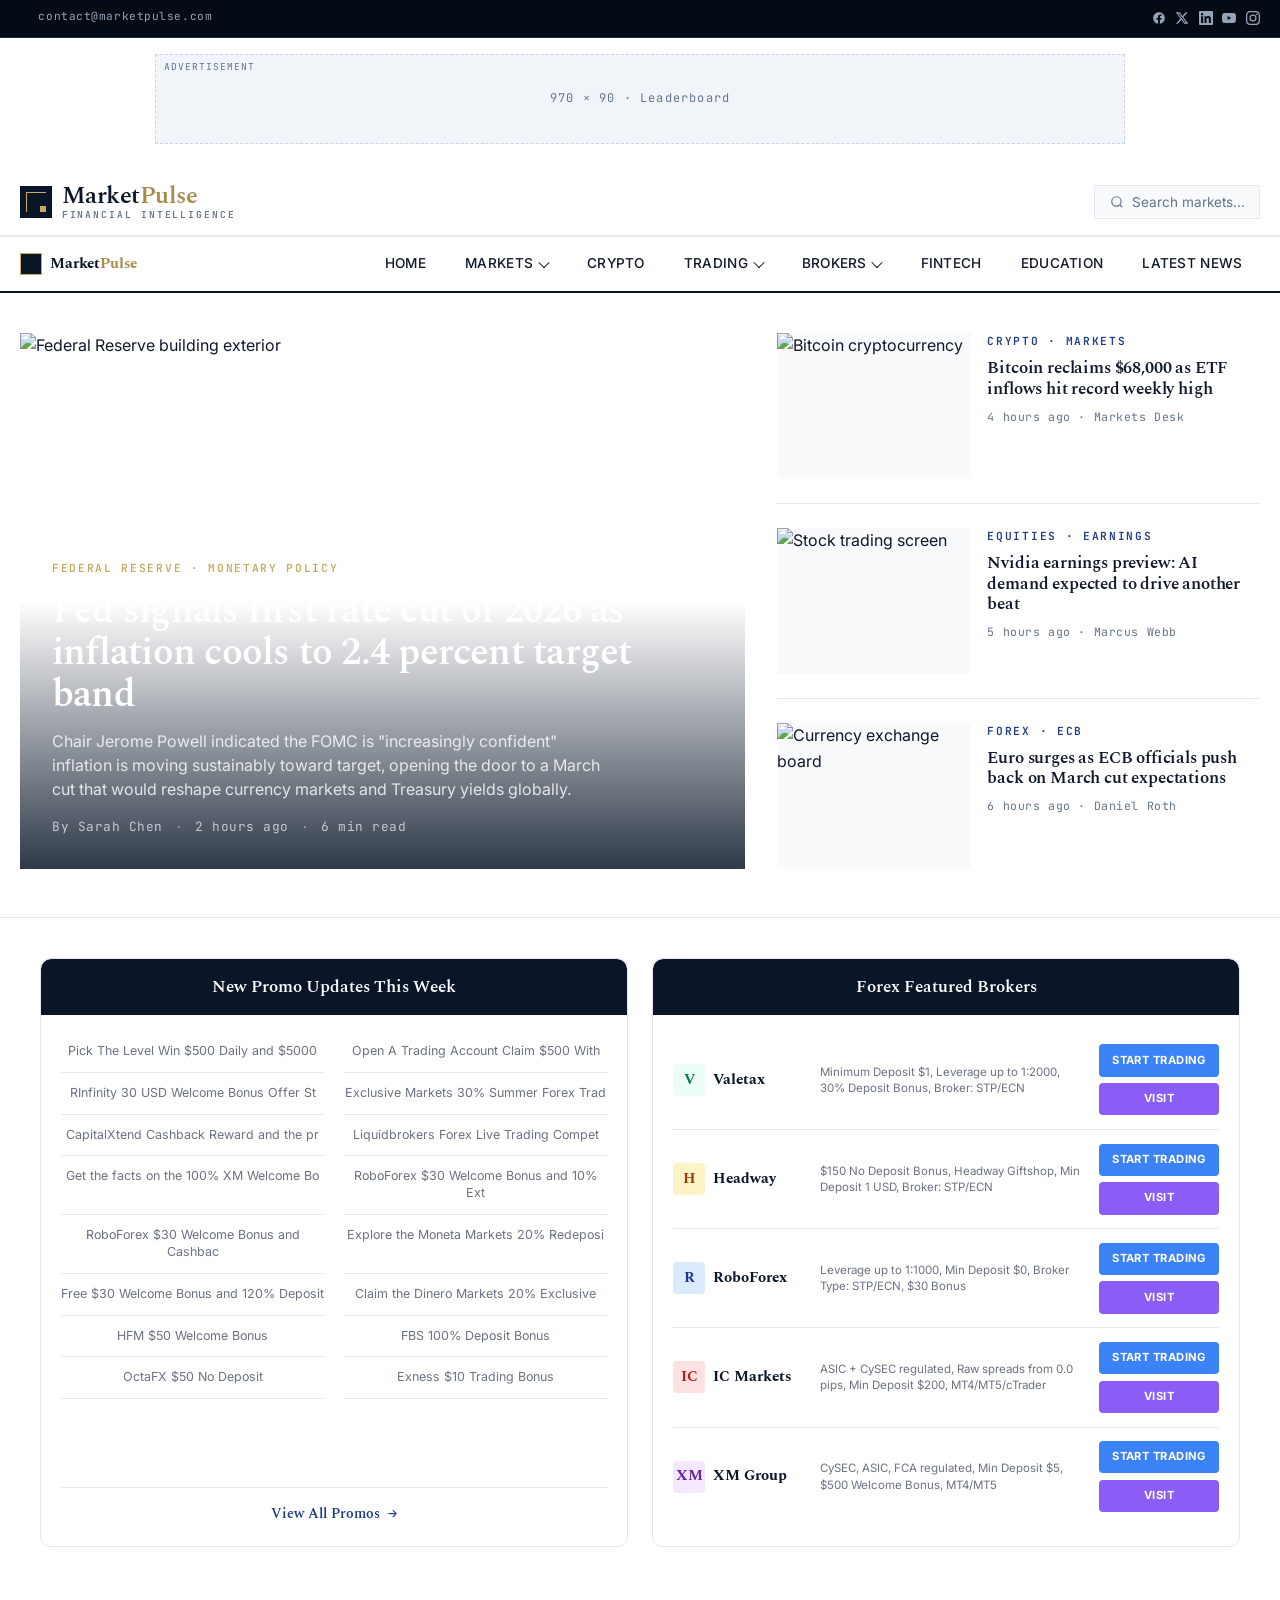
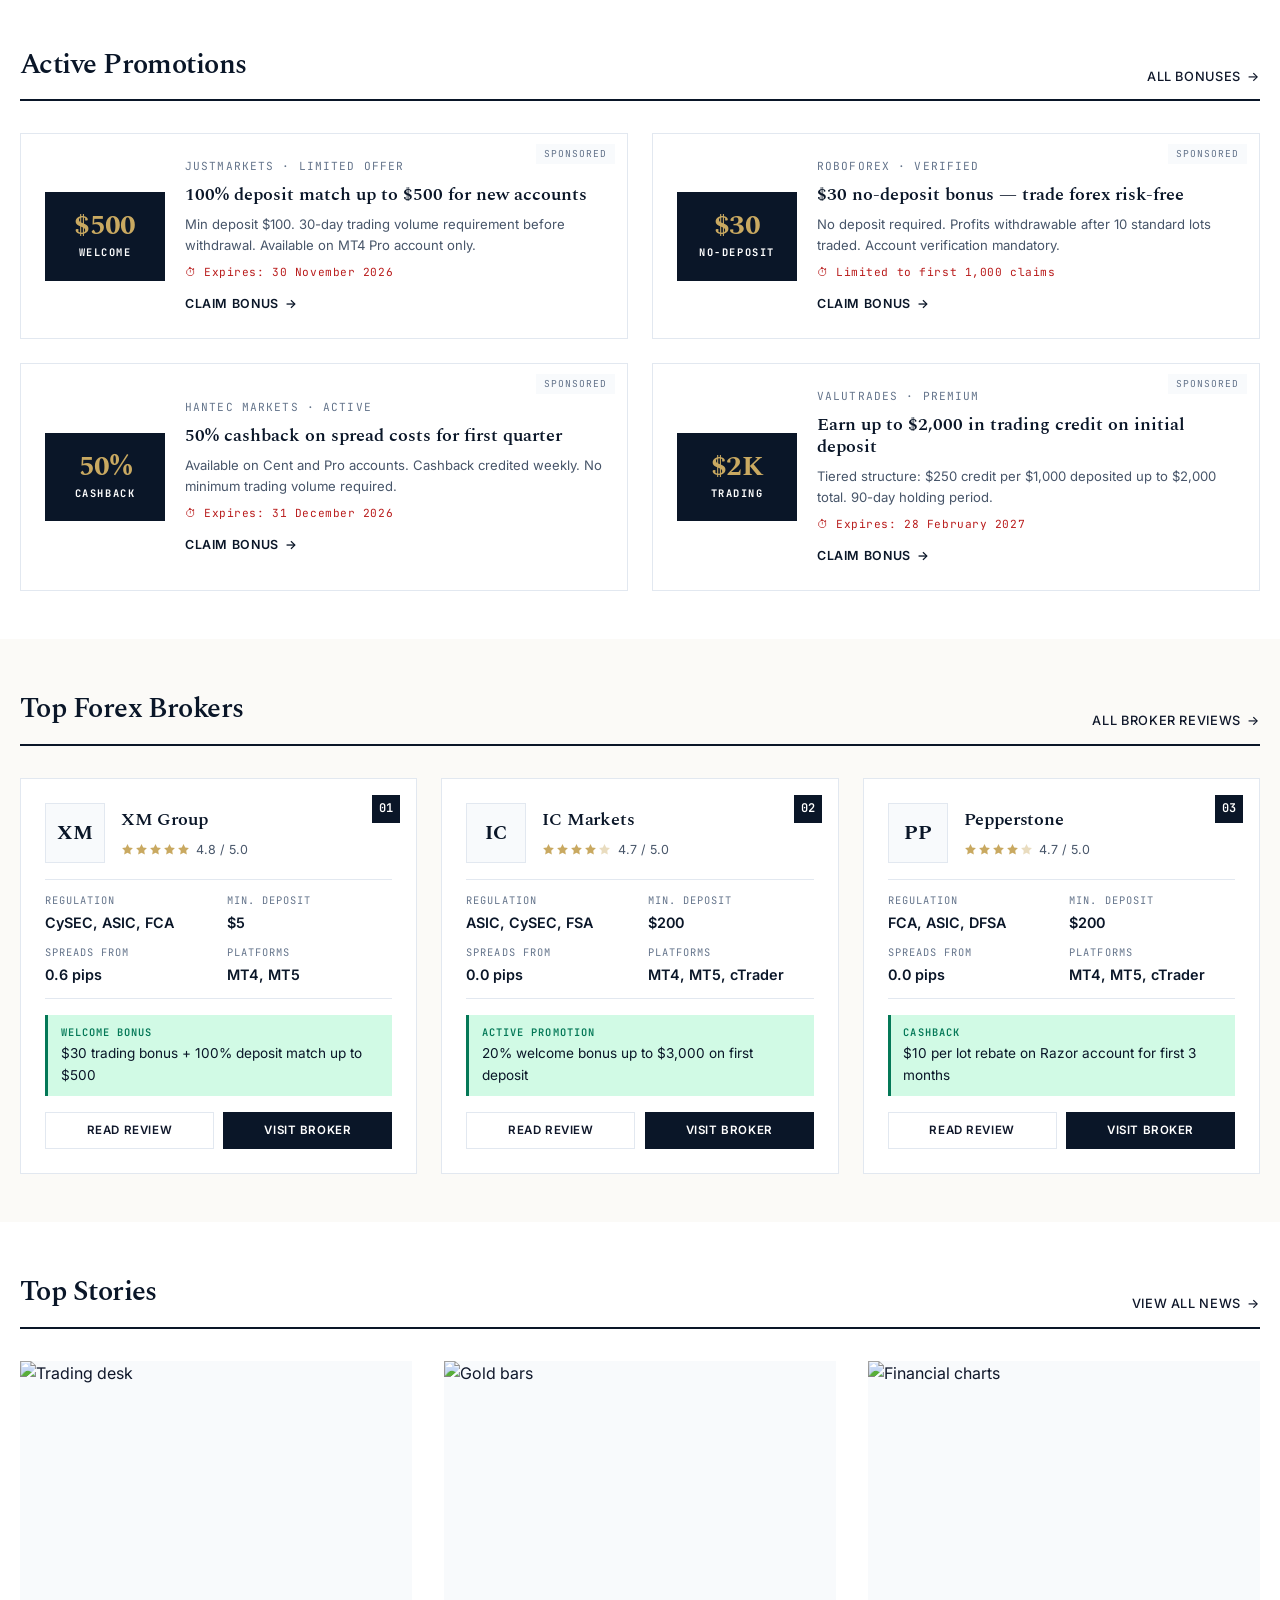
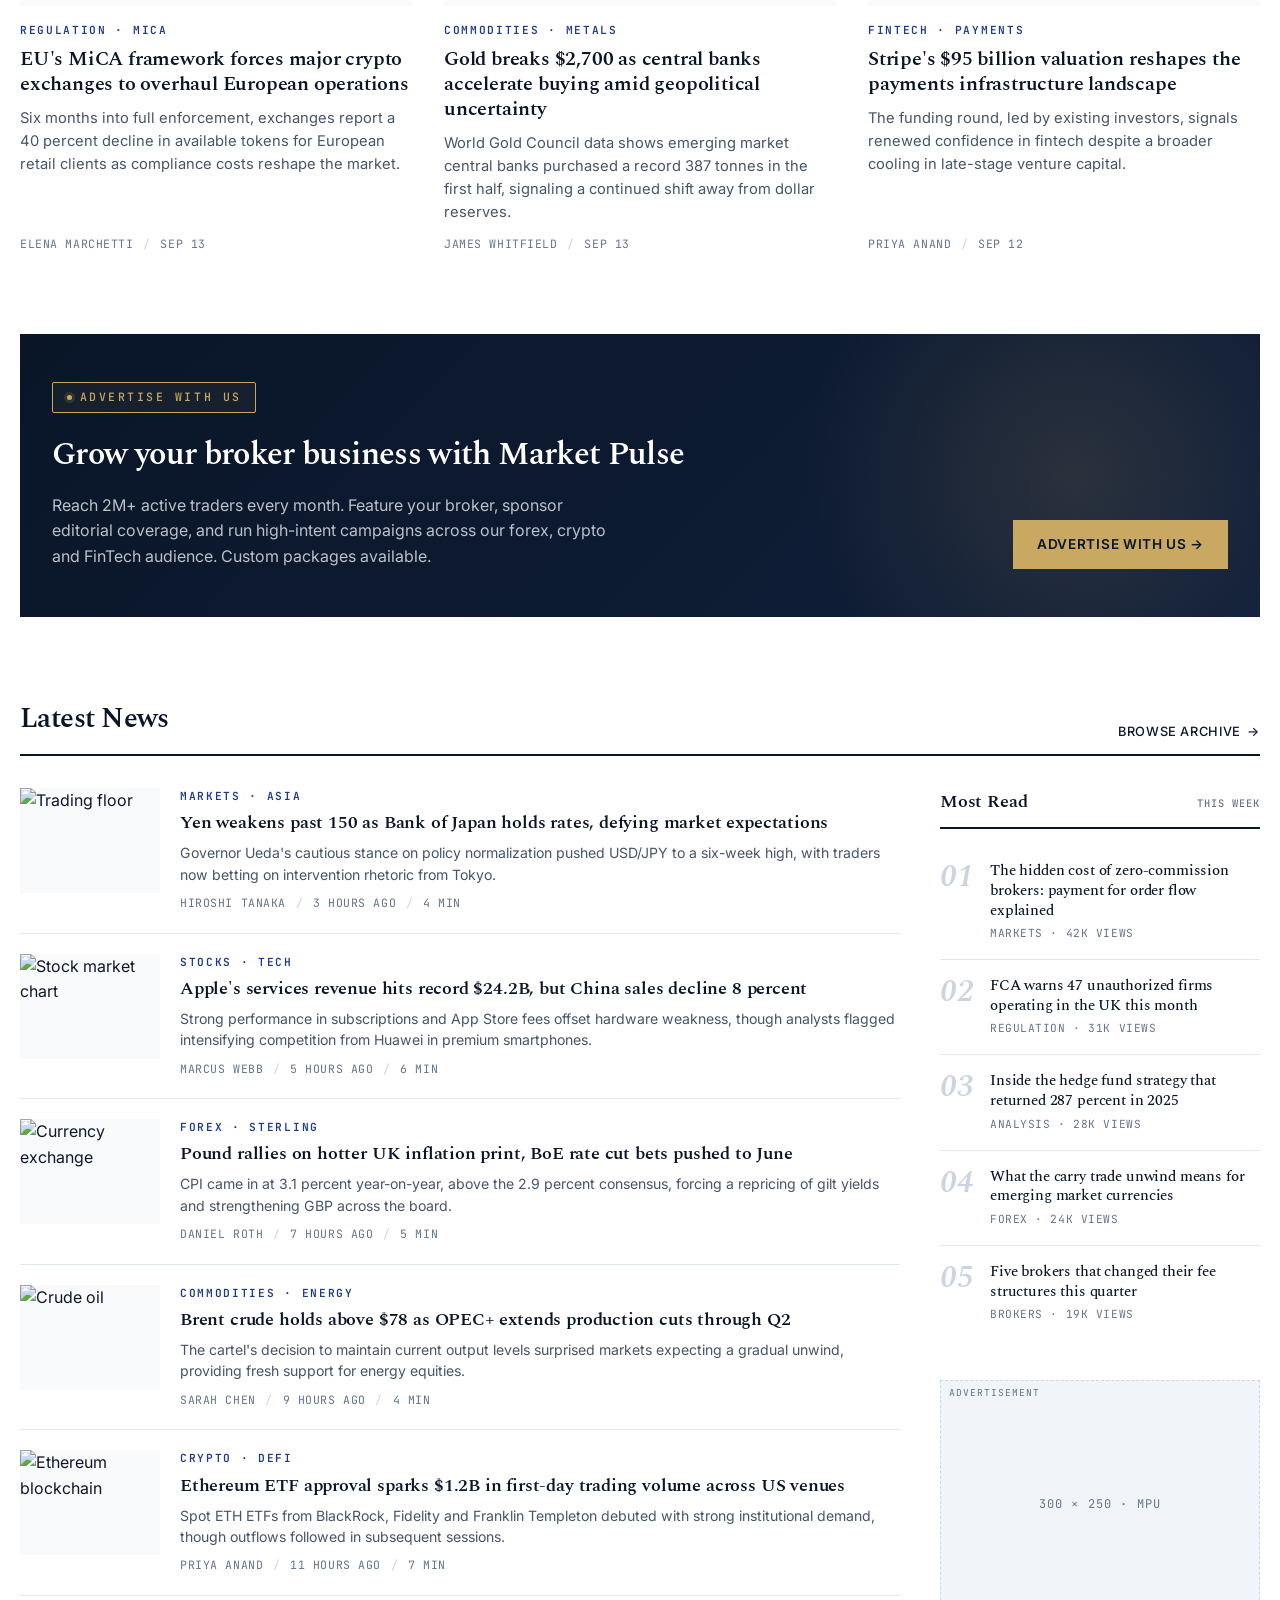
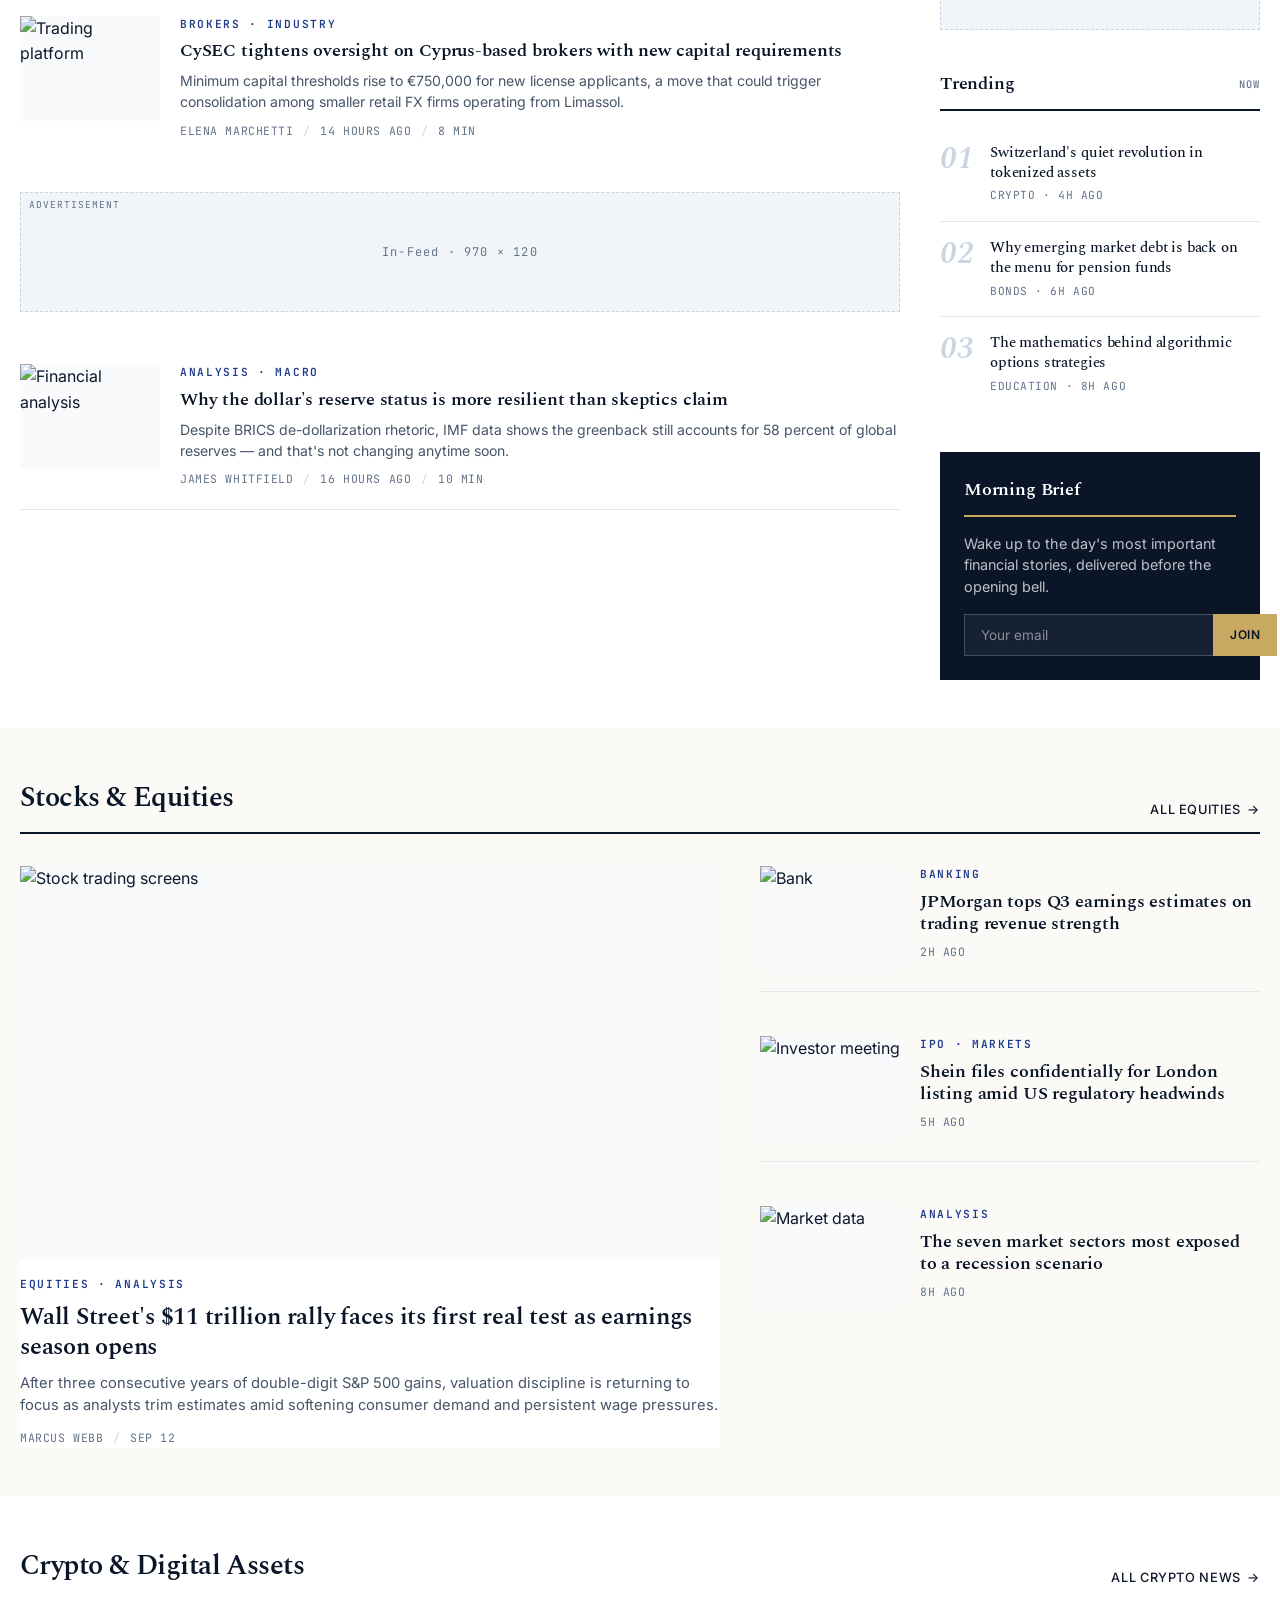
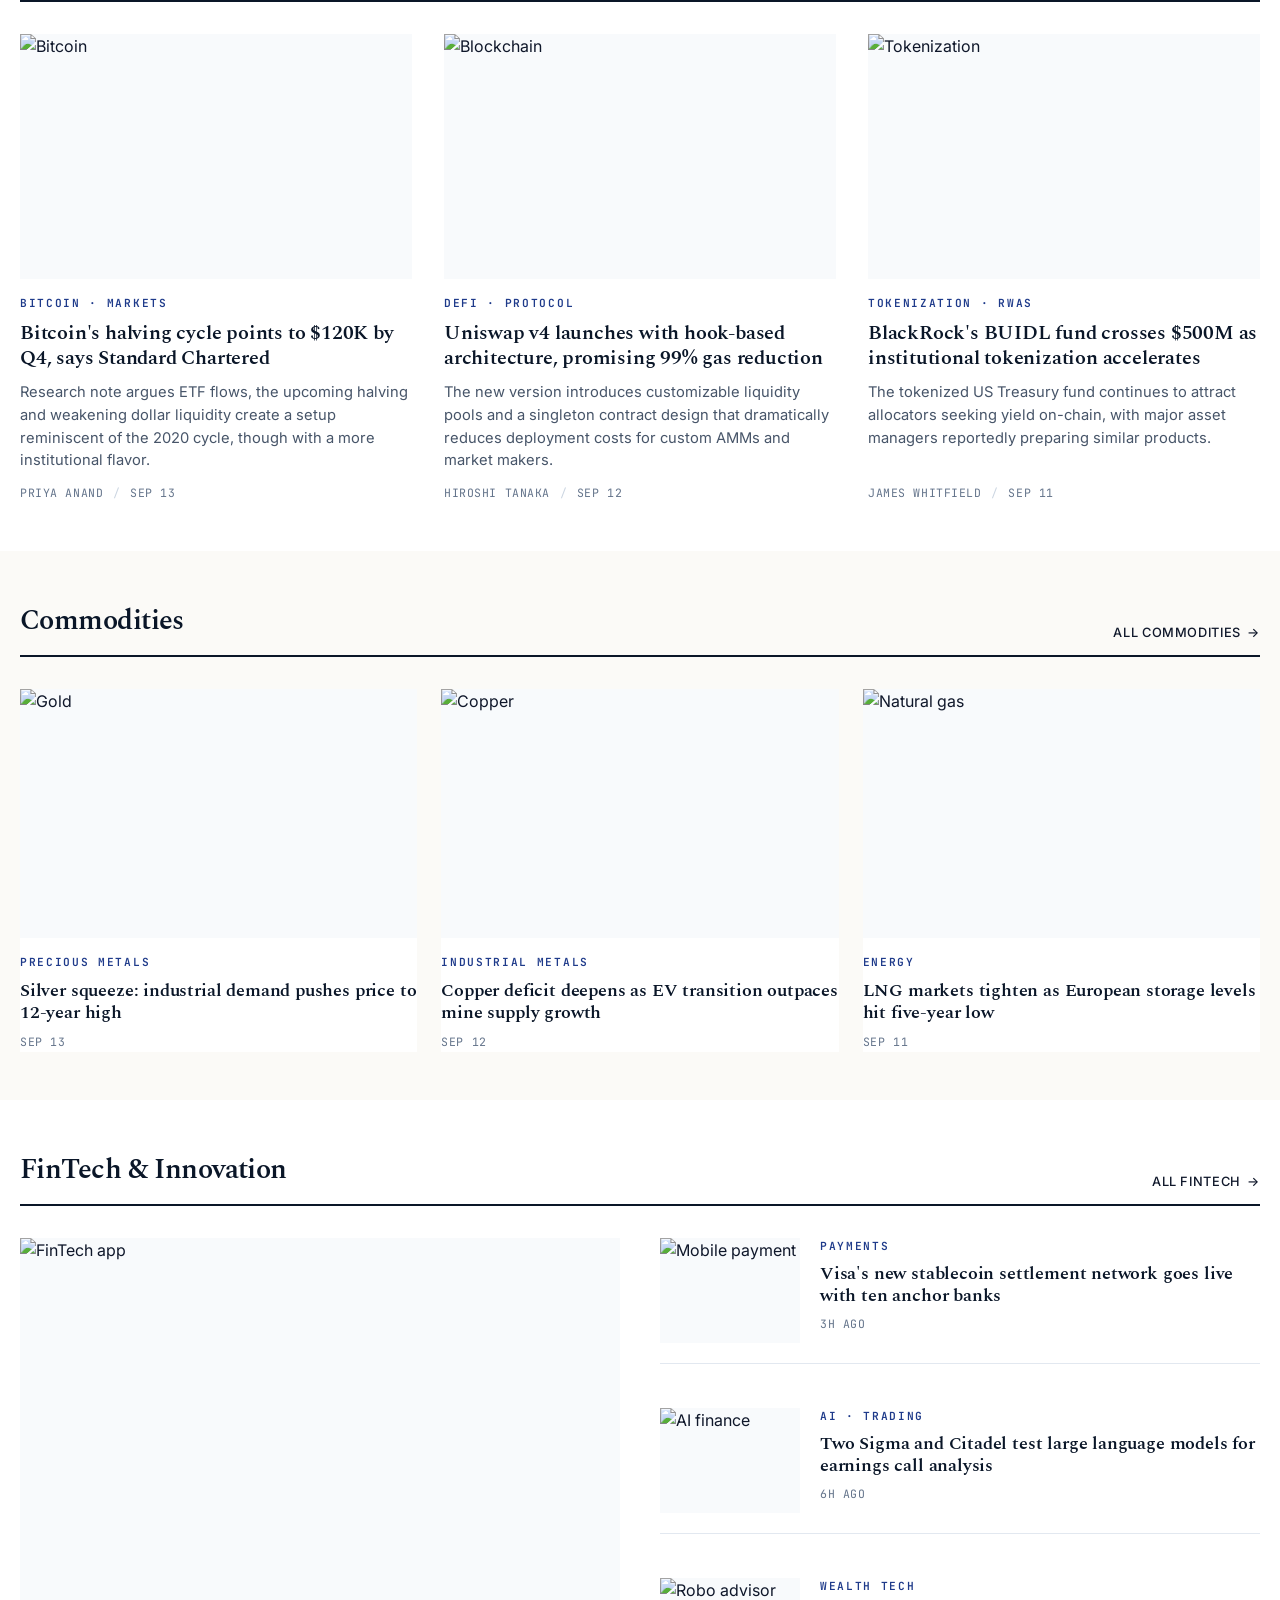
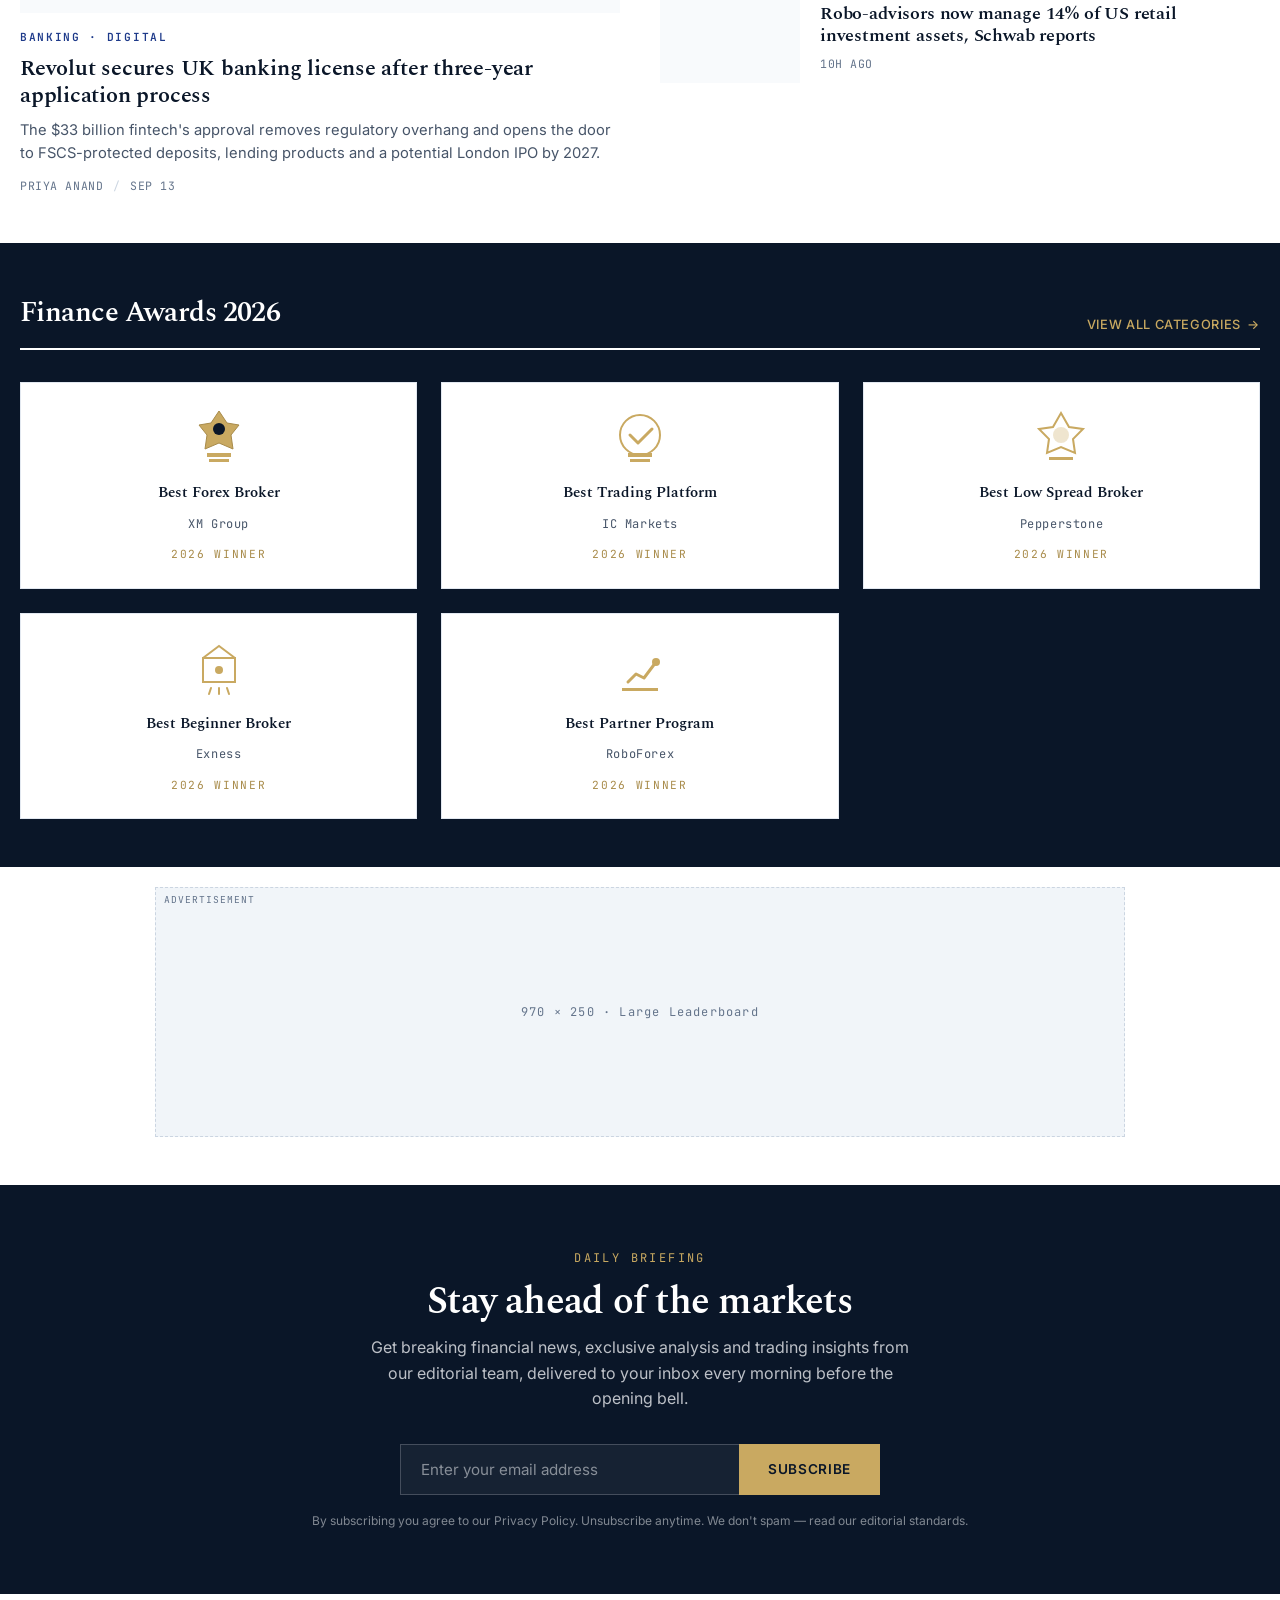
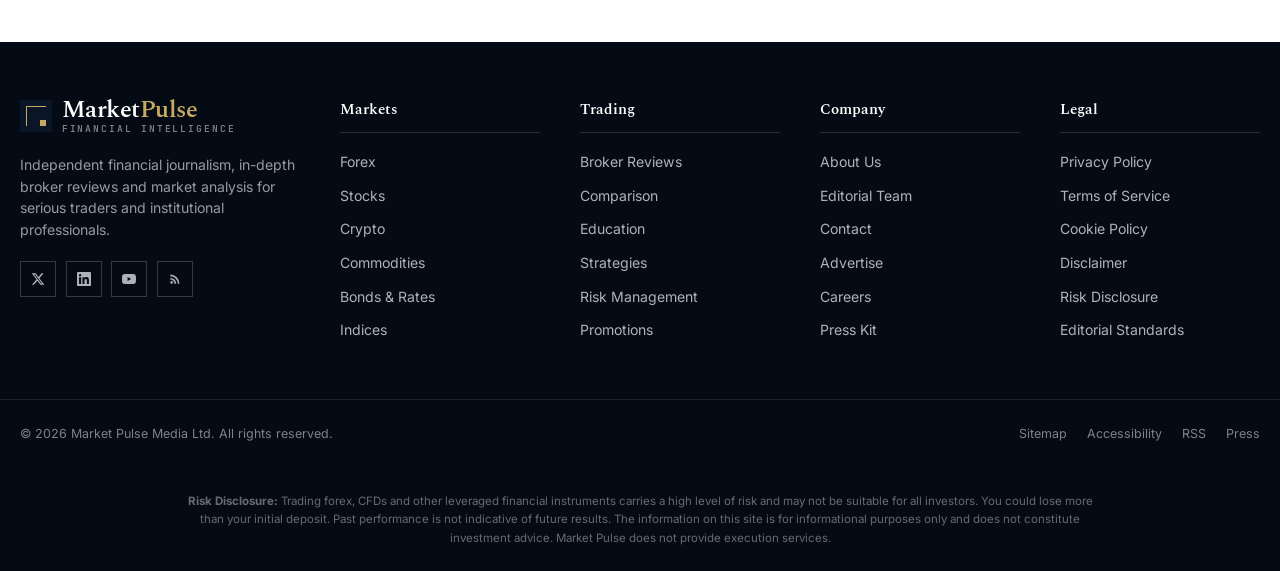
==== commit 513ce11d: "feat: Enhance navigation with logo and update styles for better responsiveness" ====
--- a/index.html
+++ b/index.html
@@ -48,7 +48,7 @@
 </script>
 
 <!-- Custom CSS -->
-<link rel="stylesheet" href="css/styles.css?v=7">
+<link rel="stylesheet" href="css/styles.css?v=8">
 
 <!-- Widget styles (navy header + centered 2-column + blue/purple buttons) -->
 <style>
@@ -226,11 +226,6 @@
           <svg viewBox="0 0 24 24" fill="none" stroke="currentColor" stroke-width="2"><circle cx="11" cy="11" r="8"/><path d="m21 21-4.3-4.3"/></svg>
           <span>Search markets…</span>
         </button>
-        <div class="live-indicator">
-          <span class="live-indicator__dot" aria-hidden="true"></span>
-          <span>LIVE</span>
-        </div>
-        <a href="#newsletter" class="subscribe-btn">Subscribe</a>
         <button class="mobile-menu-btn" aria-label="Open navigation menu">
           <svg viewBox="0 0 24 24" fill="none" stroke="currentColor" stroke-width="2"><path d="M3 12h18M3 6h18M3 18h18"/></svg>
         </button>
@@ -244,6 +239,10 @@
      ============================================================ -->
 <nav class="nav" aria-label="Primary">
   <div class="nav__inner">
+    <a href="index.html" class="nav__logo" aria-label="Market Pulse — Home">
+      <span class="nav__logo-mark" aria-hidden="true"></span>
+      <span class="nav__logo-text">Market<span style="color:var(--color-accent-dark)">Pulse</span></span>
+    </a>
     <ul class="nav__list">
       <li class="nav__item"><a href="index.html" class="nav__link is-active">Home</a></li>
       <li class="nav__item">
--- a/css/styles.css
+++ b/css/styles.css
@@ -443,12 +443,44 @@
   max-width: var(--container-max);
   margin: 0 auto;
   padding: 0 1.25rem;
+  display: flex;
+  align-items: center;
+  gap: 1.5rem;
+}
+
+.nav__logo {
+  display: inline-flex;
+  align-items: center;
+  gap: 0.5rem;
+  flex-shrink: 0;
+  text-decoration: none;
+  color: var(--color-ink);
+}
+
+.nav__logo-mark {
+  width: 22px;
+  height: 22px;
+  background: var(--color-ink);
+  border: 1.5px solid var(--color-accent);
+  flex-shrink: 0;
+}
+
+.nav__logo-text {
+  font-family: var(--font-serif);
+  font-size: 0.95rem;
+  font-weight: 700;
+  letter-spacing: -0.01em;
+  white-space: nowrap;
+}
+
+@media (max-width: 768px) {
+  .nav__logo { display: none; }
 }
 
 .nav__list {
   display: flex;
   list-style: none;
-  margin: 0;
+  margin: 0 0 0 auto;
   padding: 0;
   gap: 0.25rem;
 }
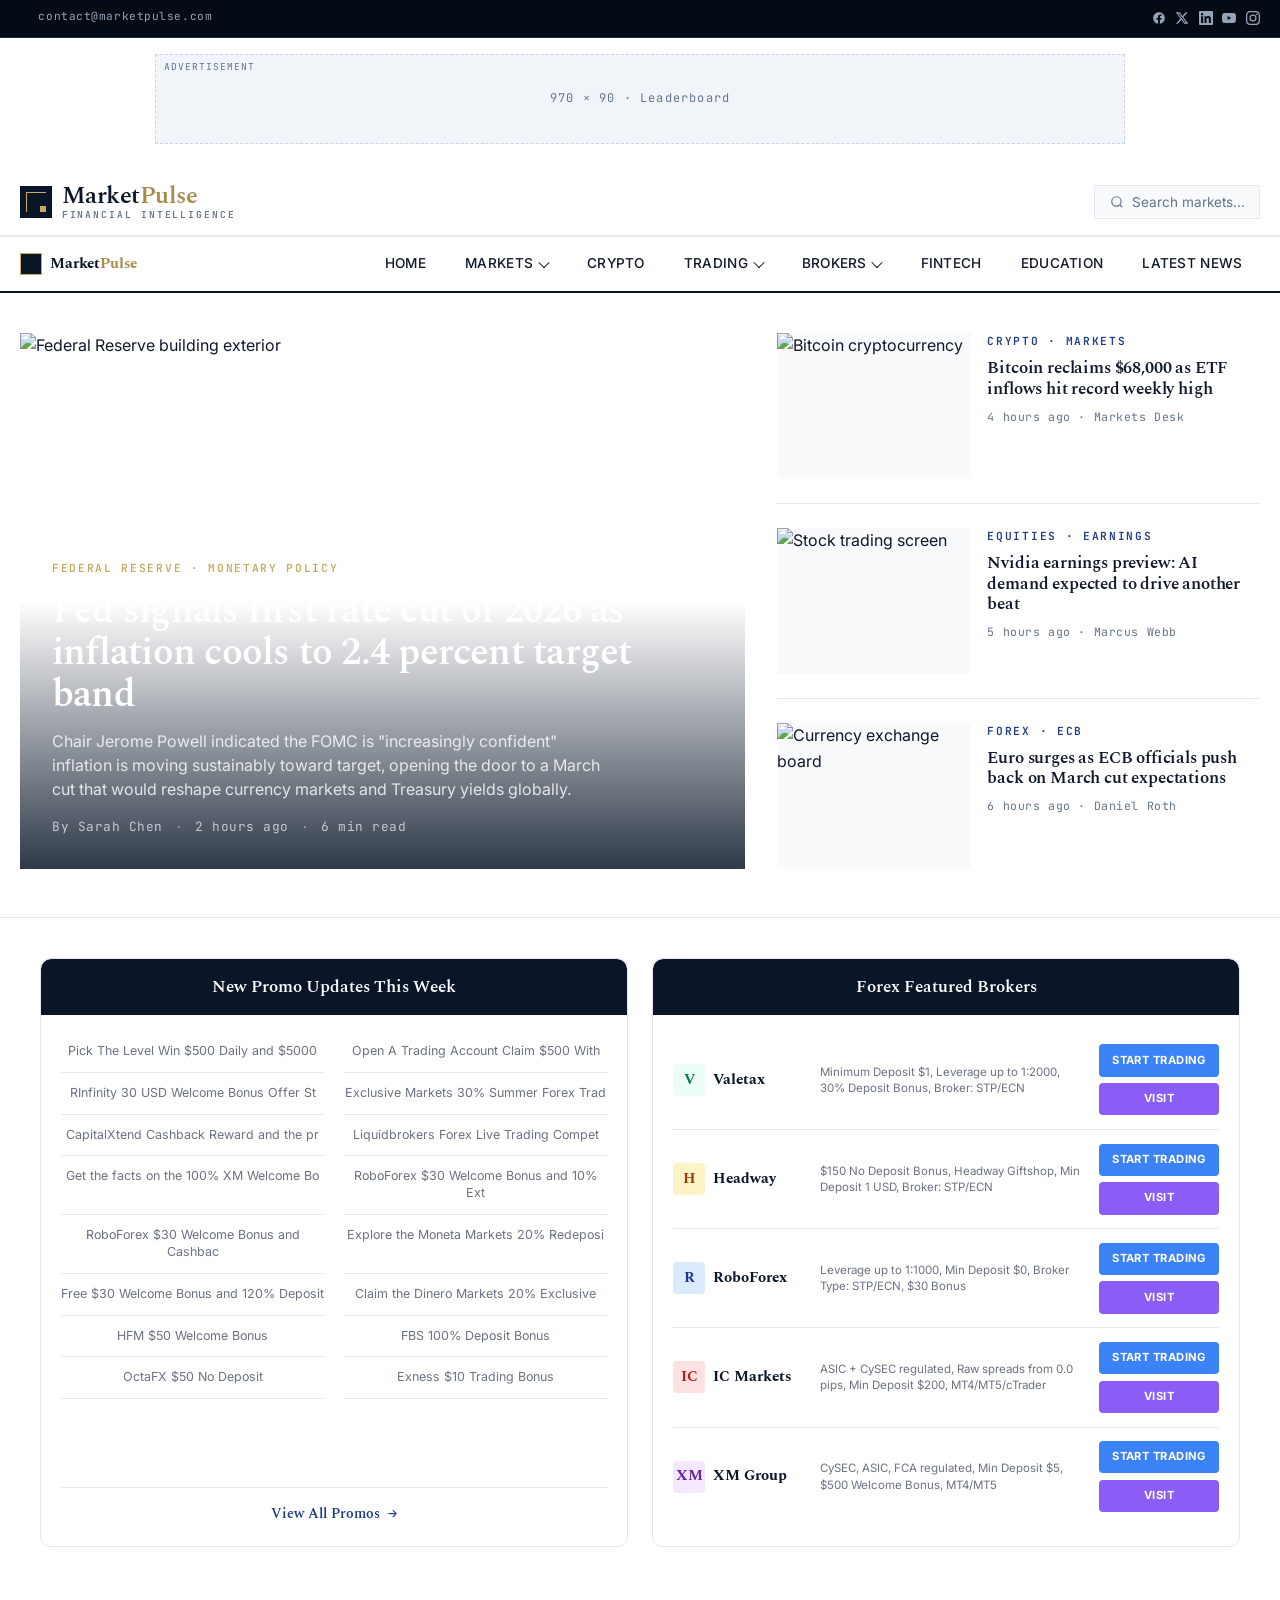
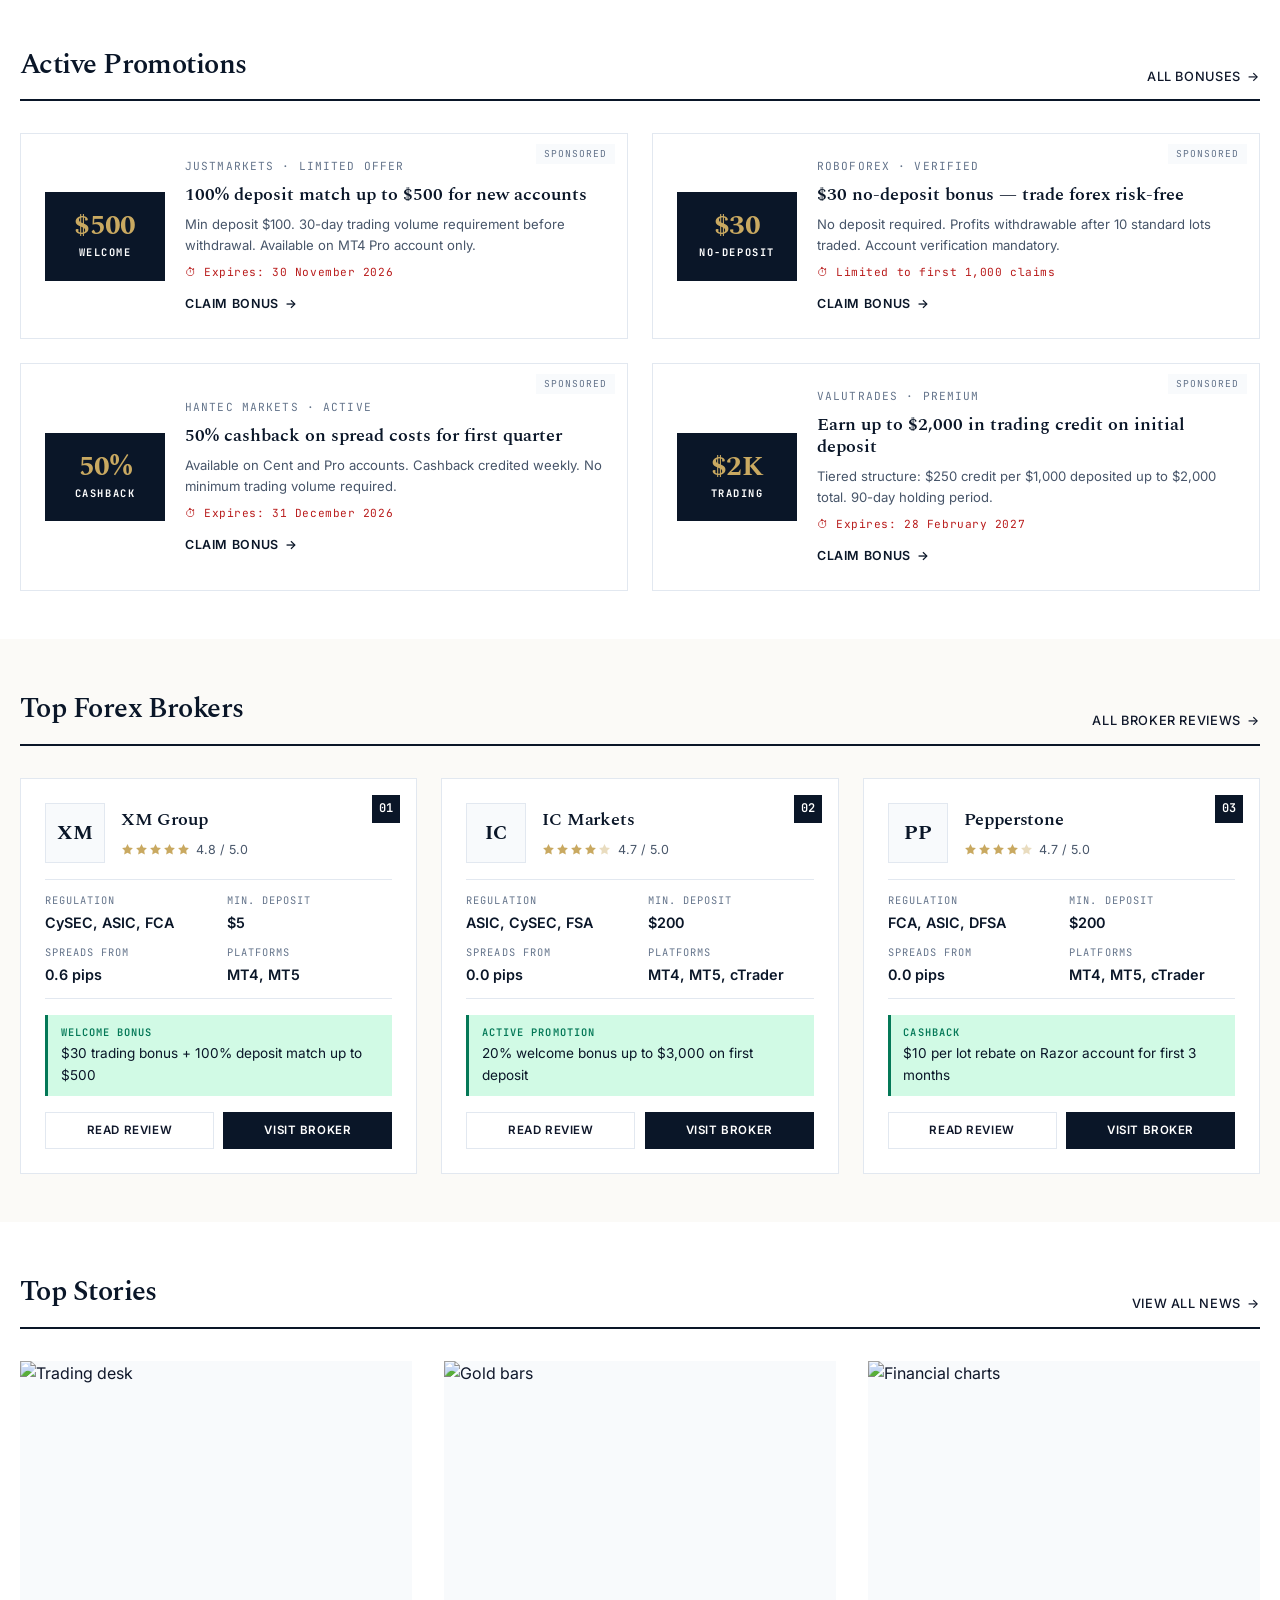
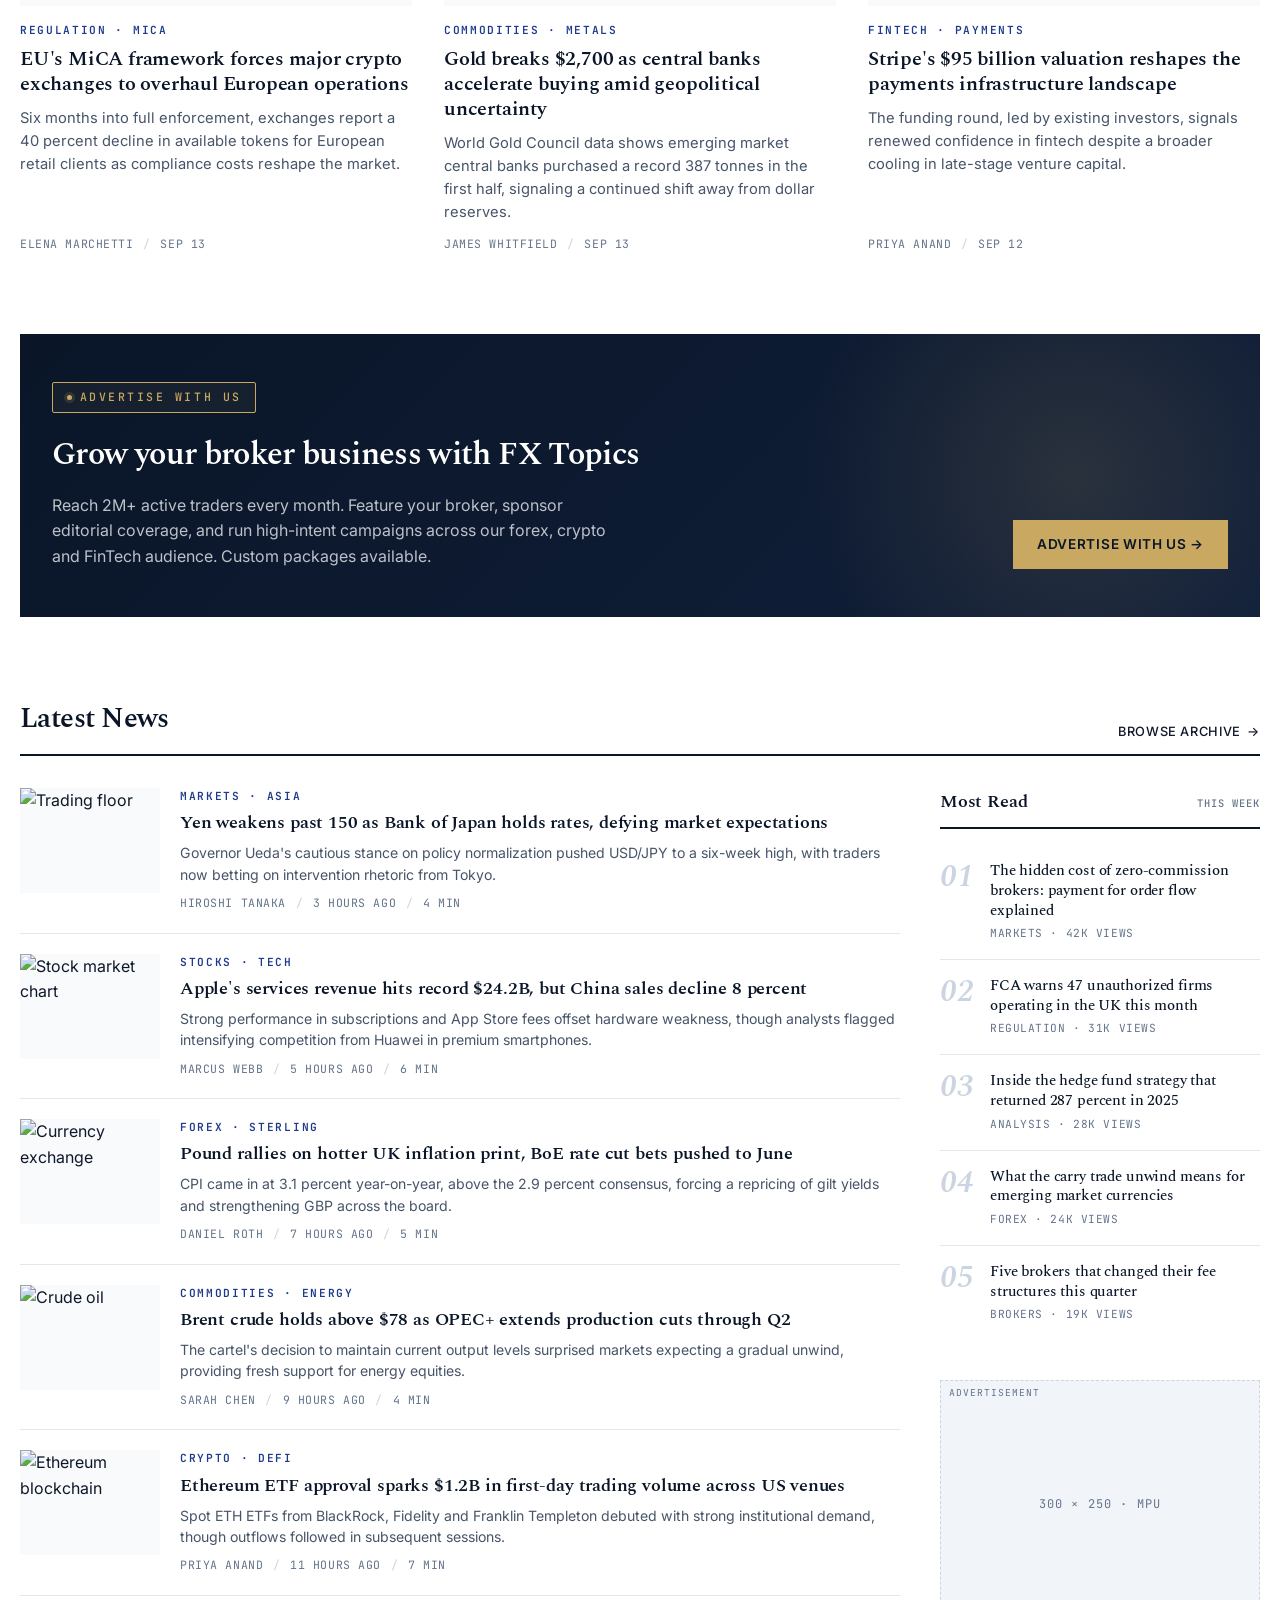
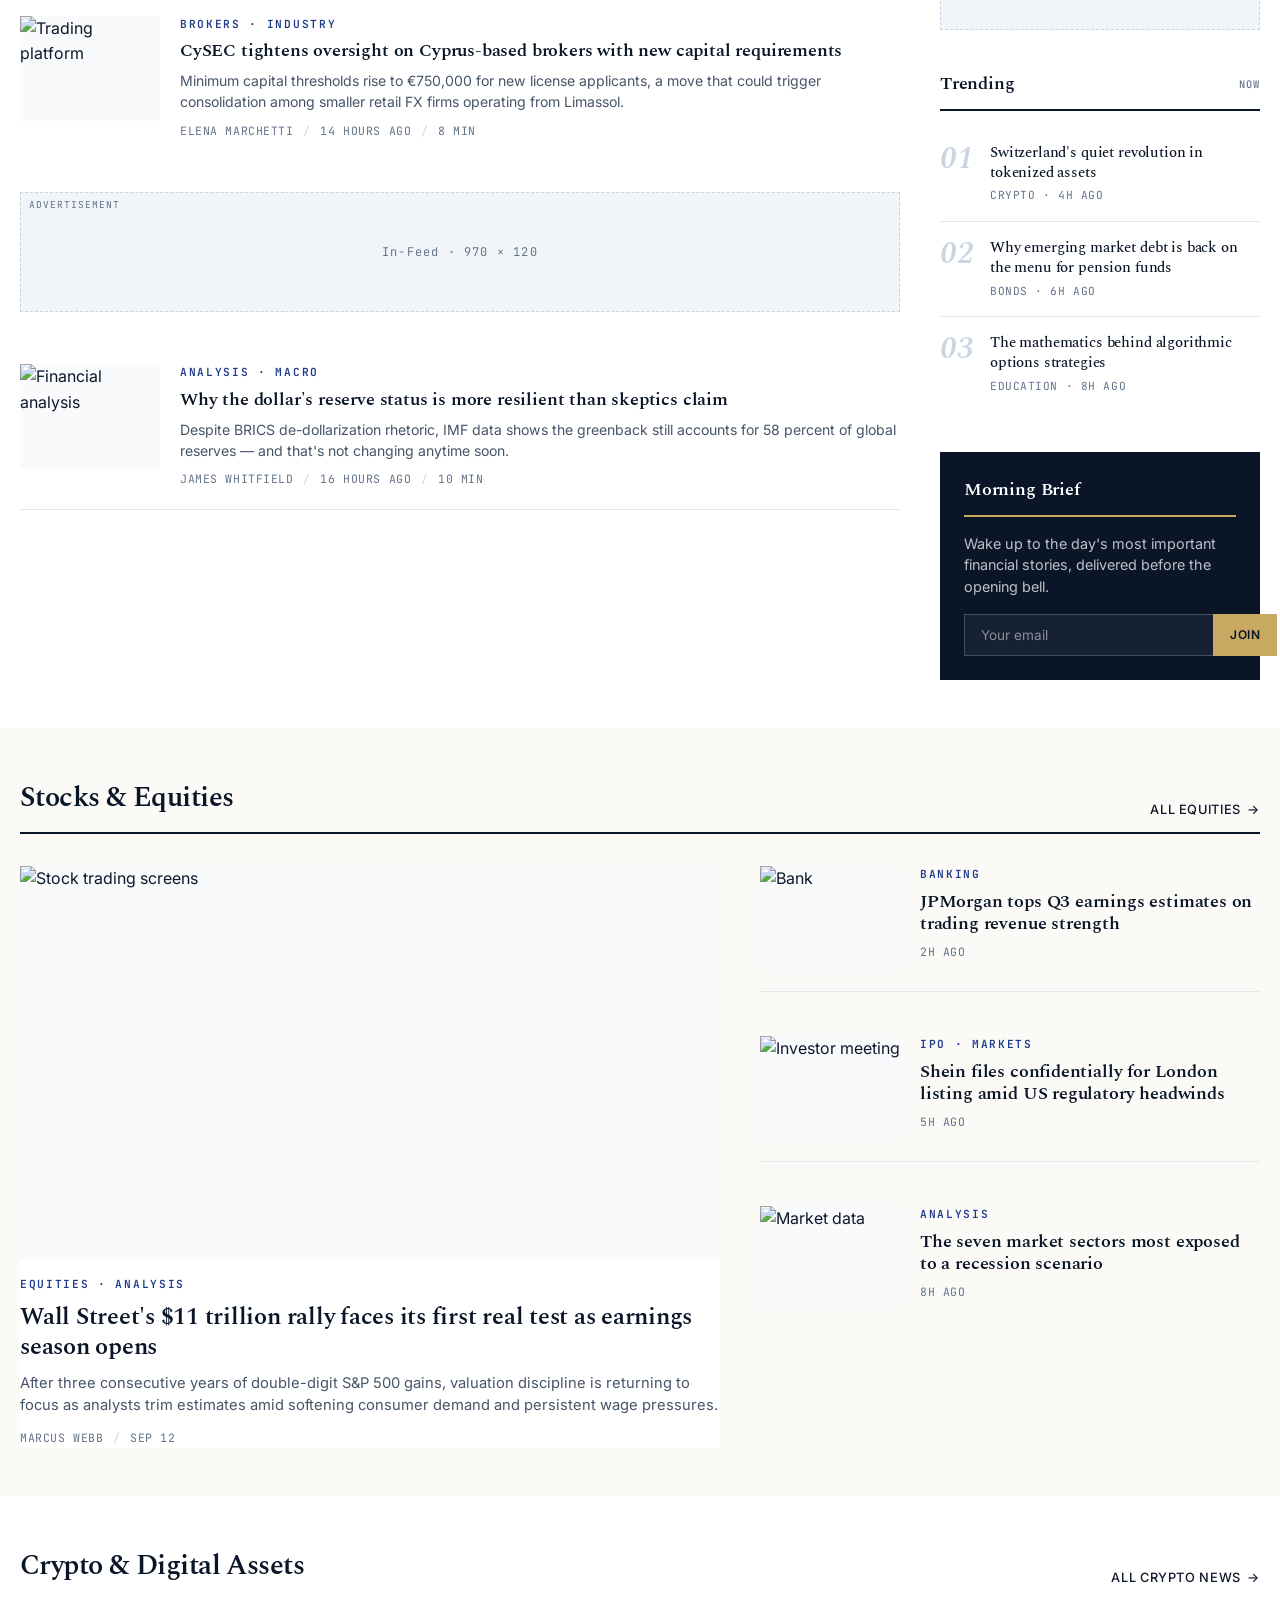
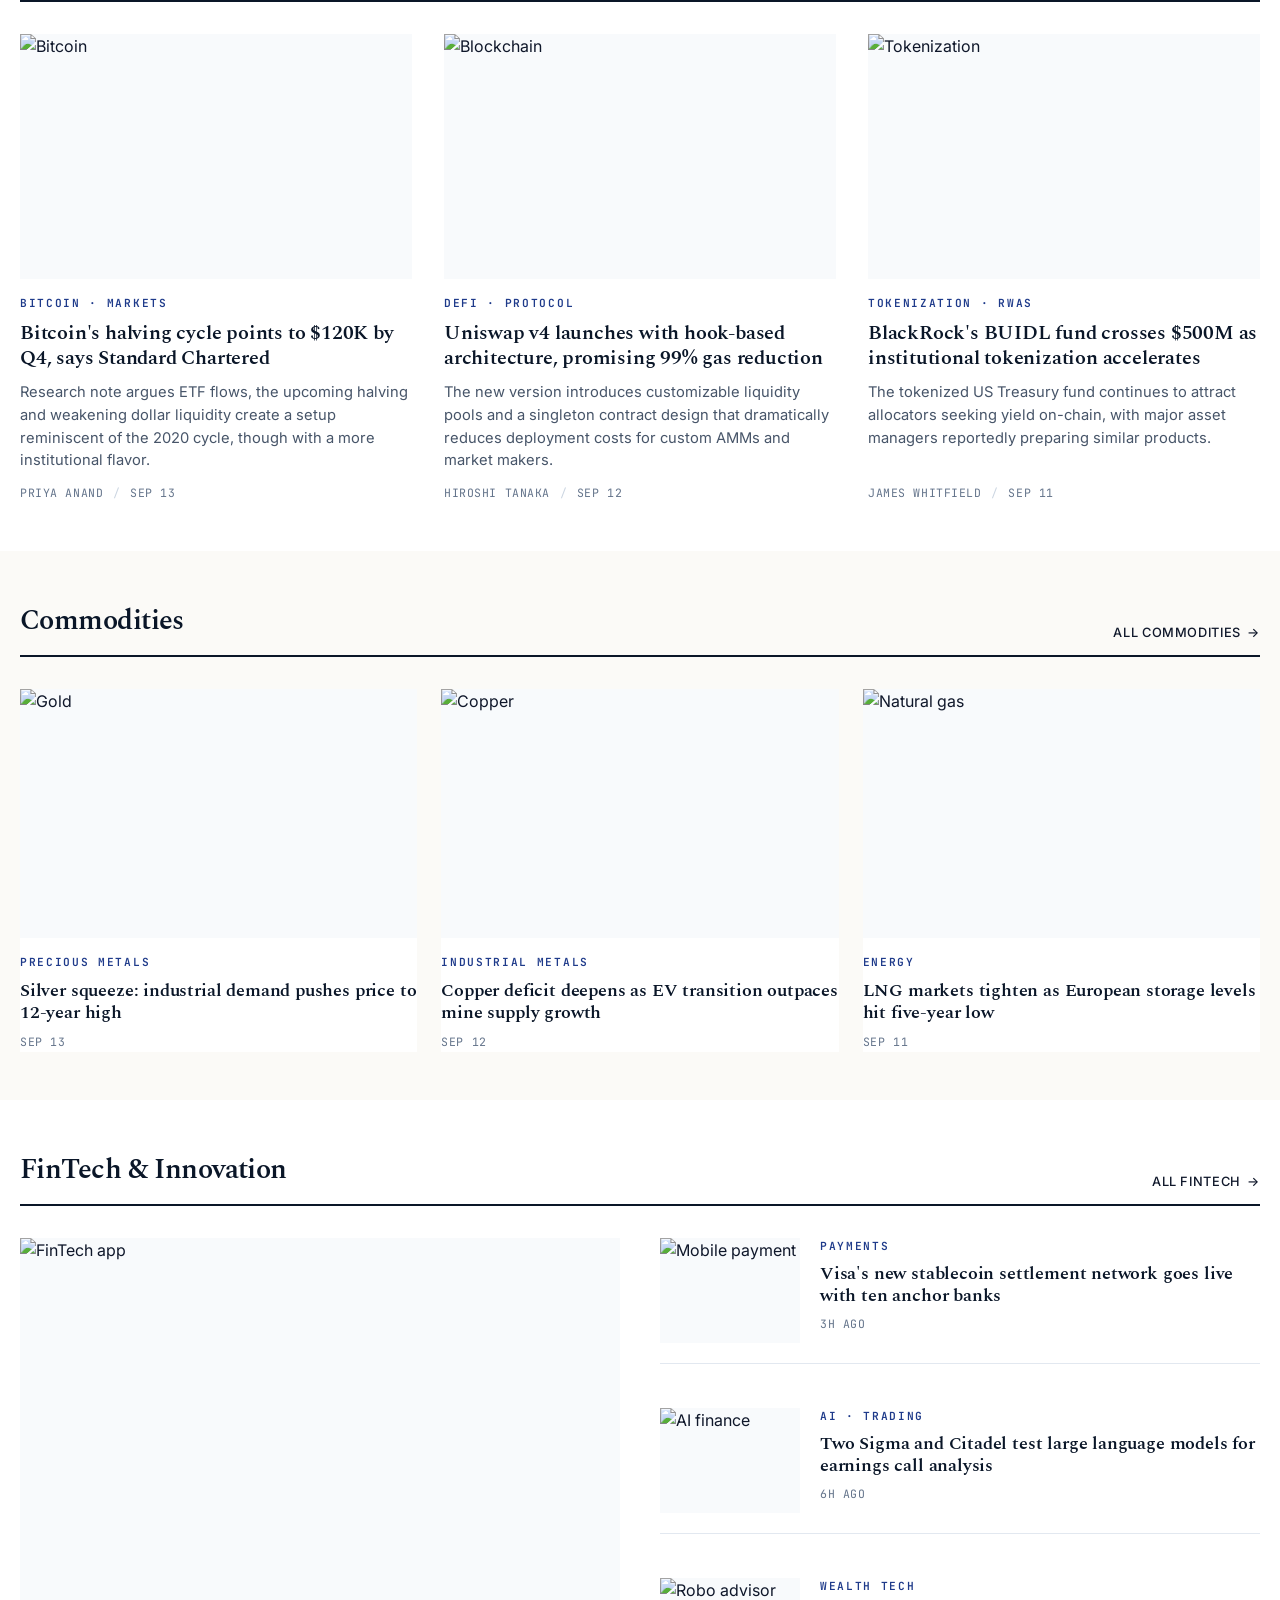
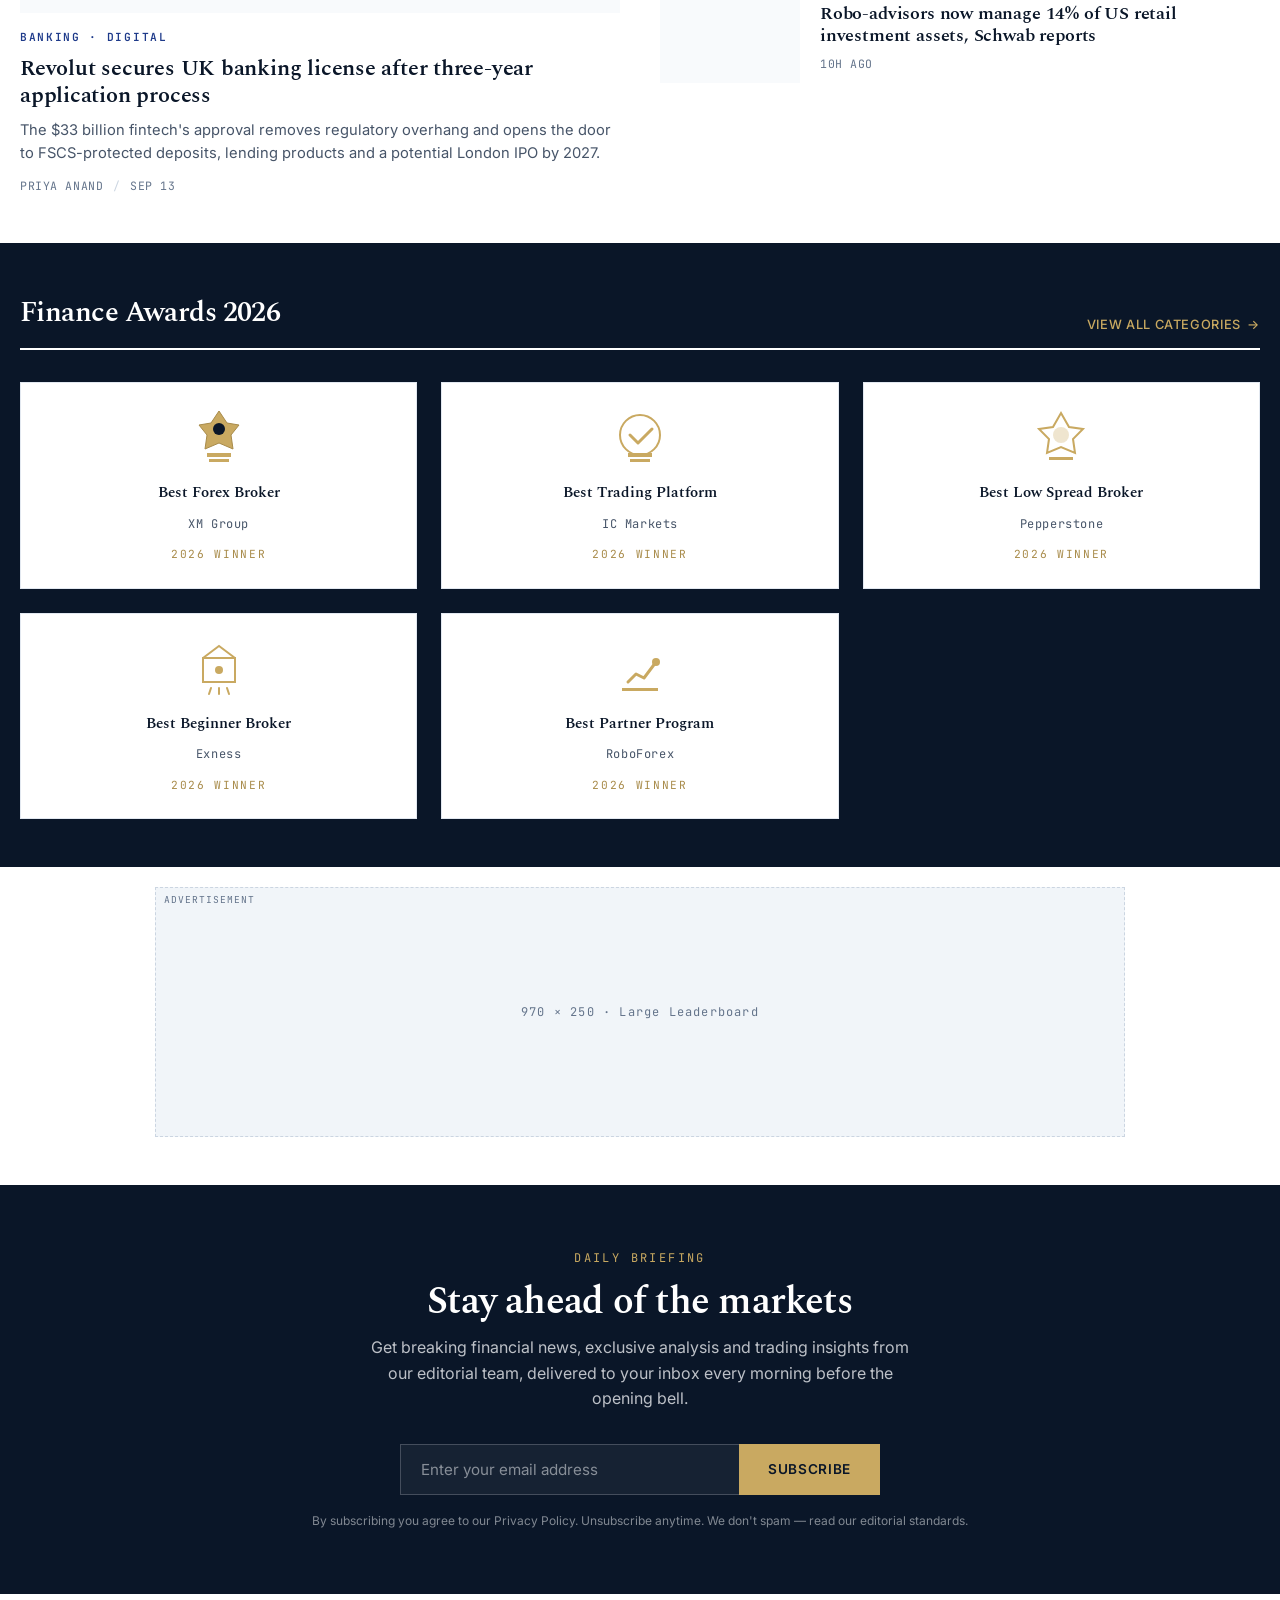
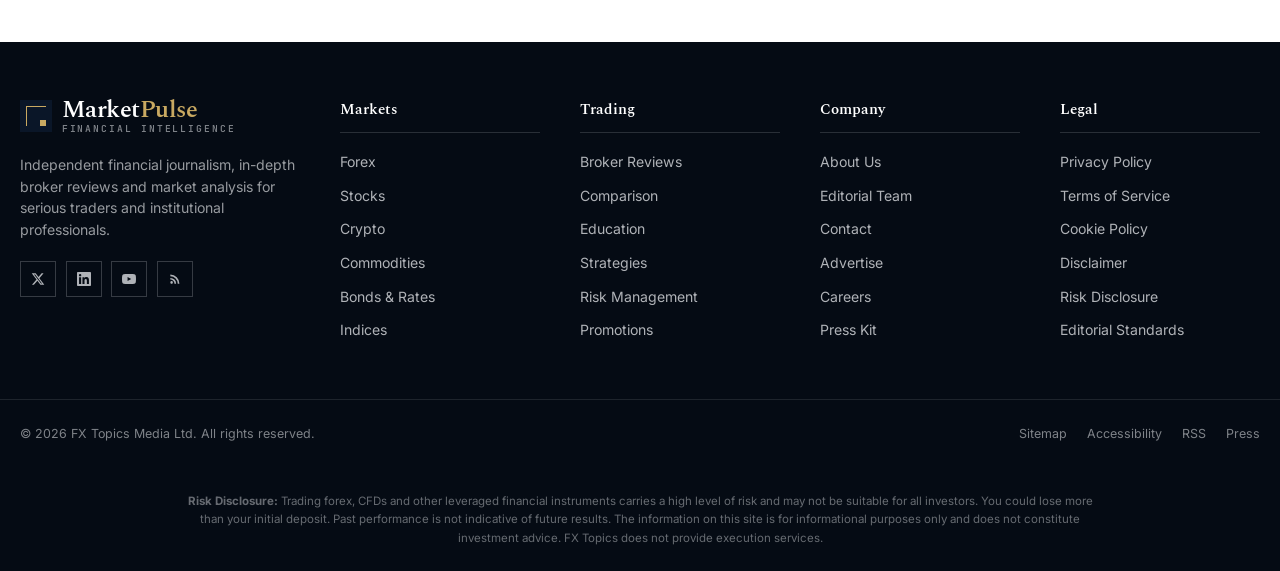
==== commit 021a9683: "Rebrand: Market Pulse → FX Topics (logo, footer, titles, meta, copy)" ====
--- a/index.html
+++ b/index.html
@@ -3,21 +3,21 @@
 <head>
 <meta charset="UTF-8">
 <meta name="viewport" content="width=device-width, initial-scale=1.0">
-<title>Market Pulse — Global Financial News, Forex &amp; Broker Intelligence</title>
-<meta name="description" content="Market Pulse delivers breaking financial news, in-depth market analysis, broker reviews and trading education across forex, stocks, crypto and commodities.">
+<title>FX Topics — Global Financial News, Forex &amp; Broker Intelligence</title>
+<meta name="description" content="FX Topics delivers breaking financial news, in-depth market analysis, broker reviews and trading education across forex, stocks, crypto and commodities.">
 <link rel="canonical" href="https://marketpulse.example.com/">
 
 <!-- Open Graph -->
 <meta property="og:type" content="website">
-<meta property="og:site_name" content="Market Pulse">
-<meta property="og:title" content="Market Pulse — Global Financial News, Forex & Broker Intelligence">
+<meta property="og:site_name" content="FX Topics">
+<meta property="og:title" content="FX Topics — Global Financial News, Forex & Broker Intelligence">
 <meta property="og:description" content="Breaking financial news, market analysis and broker reviews for the modern trader.">
 <meta property="og:url" content="https://marketpulse.example.com/">
 <meta property="og:image" content="https://images.unsplash.com/photo-1611974789855-9c2a0a7236a3?w=1200&q=80">
 
 <!-- Twitter Card -->
 <meta name="twitter:card" content="summary_large_image">
-<meta name="twitter:title" content="Market Pulse — Global Financial News & Broker Intelligence">
+<meta name="twitter:title" content="FX Topics — Global Financial News & Broker Intelligence">
 <meta name="twitter:description" content="Breaking financial news, market analysis and broker reviews for the modern trader.">
 
 <!-- Fonts -->
@@ -162,7 +162,7 @@
 {
   "@context": "https://schema.org",
   "@type": "WebSite",
-  "name": "Market Pulse",
+  "name": "FX Topics",
   "url": "https://marketpulse.example.com/",
   "potentialAction": {
     "@type": "SearchAction",
@@ -214,7 +214,7 @@
 <header class="site-header">
   <div class="site-header__top">
     <div class="site-header__inner">
-      <a href="index.html" class="site-logo" aria-label="Market Pulse — Home">
+      <a href="index.html" class="site-logo" aria-label="FX Topics — Home">
         <span class="site-logo__mark" aria-hidden="true"></span>
         <span class="site-logo__text">
           Market<span style="color:var(--color-accent-dark)">Pulse</span>
@@ -239,7 +239,7 @@
      ============================================================ -->
 <nav class="nav" aria-label="Primary">
   <div class="nav__inner">
-    <a href="index.html" class="nav__logo" aria-label="Market Pulse — Home">
+    <a href="index.html" class="nav__logo" aria-label="FX Topics — Home">
       <span class="nav__logo-mark" aria-hidden="true"></span>
       <span class="nav__logo-text">Market<span style="color:var(--color-accent-dark)">Pulse</span></span>
     </a>
@@ -736,7 +736,7 @@
     <div class="campaign-banner__inner">
       <div>
         <div class="campaign-banner__eyebrow">Advertise With Us</div>
-        <h2 class="campaign-banner__title">Grow your broker business with Market Pulse</h2>
+        <h2 class="campaign-banner__title">Grow your broker business with FX Topics</h2>
         <p class="campaign-banner__desc">Reach 2M+ active traders every month. Feature your broker, sponsor editorial coverage, and run high-intent campaigns across our forex, crypto and FinTech audience. Custom packages available.</p>
       </div>
       <div class="campaign-banner__actions">
@@ -1368,7 +1368,7 @@
   </div>
 
   <div class="site-footer__bottom">
-    <div>© <span data-year>2026</span> Market Pulse Media Ltd. All rights reserved.</div>
+    <div>© <span data-year>2026</span> FX Topics Media Ltd. All rights reserved.</div>
     <div class="site-footer__bottom-links">
       <a href="#">Sitemap</a>
       <a href="#">Accessibility</a>
@@ -1381,7 +1381,7 @@
 <!-- Financial compliance disclaimer -->
 <div class="disclaimer-bar">
   <div class="disclaimer-bar__inner">
-    <strong>Risk Disclosure:</strong> Trading forex, CFDs and other leveraged financial instruments carries a high level of risk and may not be suitable for all investors. You could lose more than your initial deposit. Past performance is not indicative of future results. The information on this site is for informational purposes only and does not constitute investment advice. Market Pulse does not provide execution services.
+    <strong>Risk Disclosure:</strong> Trading forex, CFDs and other leveraged financial instruments carries a high level of risk and may not be suitable for all investors. You could lose more than your initial deposit. Past performance is not indicative of future results. The information on this site is for informational purposes only and does not constitute investment advice. FX Topics does not provide execution services.
   </div>
 </div>
 
--- a/css/styles.css
+++ b/css/styles.css
@@ -1,5 +1,5 @@
 /* ==========================================================================
-   MARKET PULSE - Financial News & Forex Platform
+   FX TOPICS - Financial News & Forex Platform
    Custom CSS - Editorial financial publication aesthetic
    ========================================================================== */
 
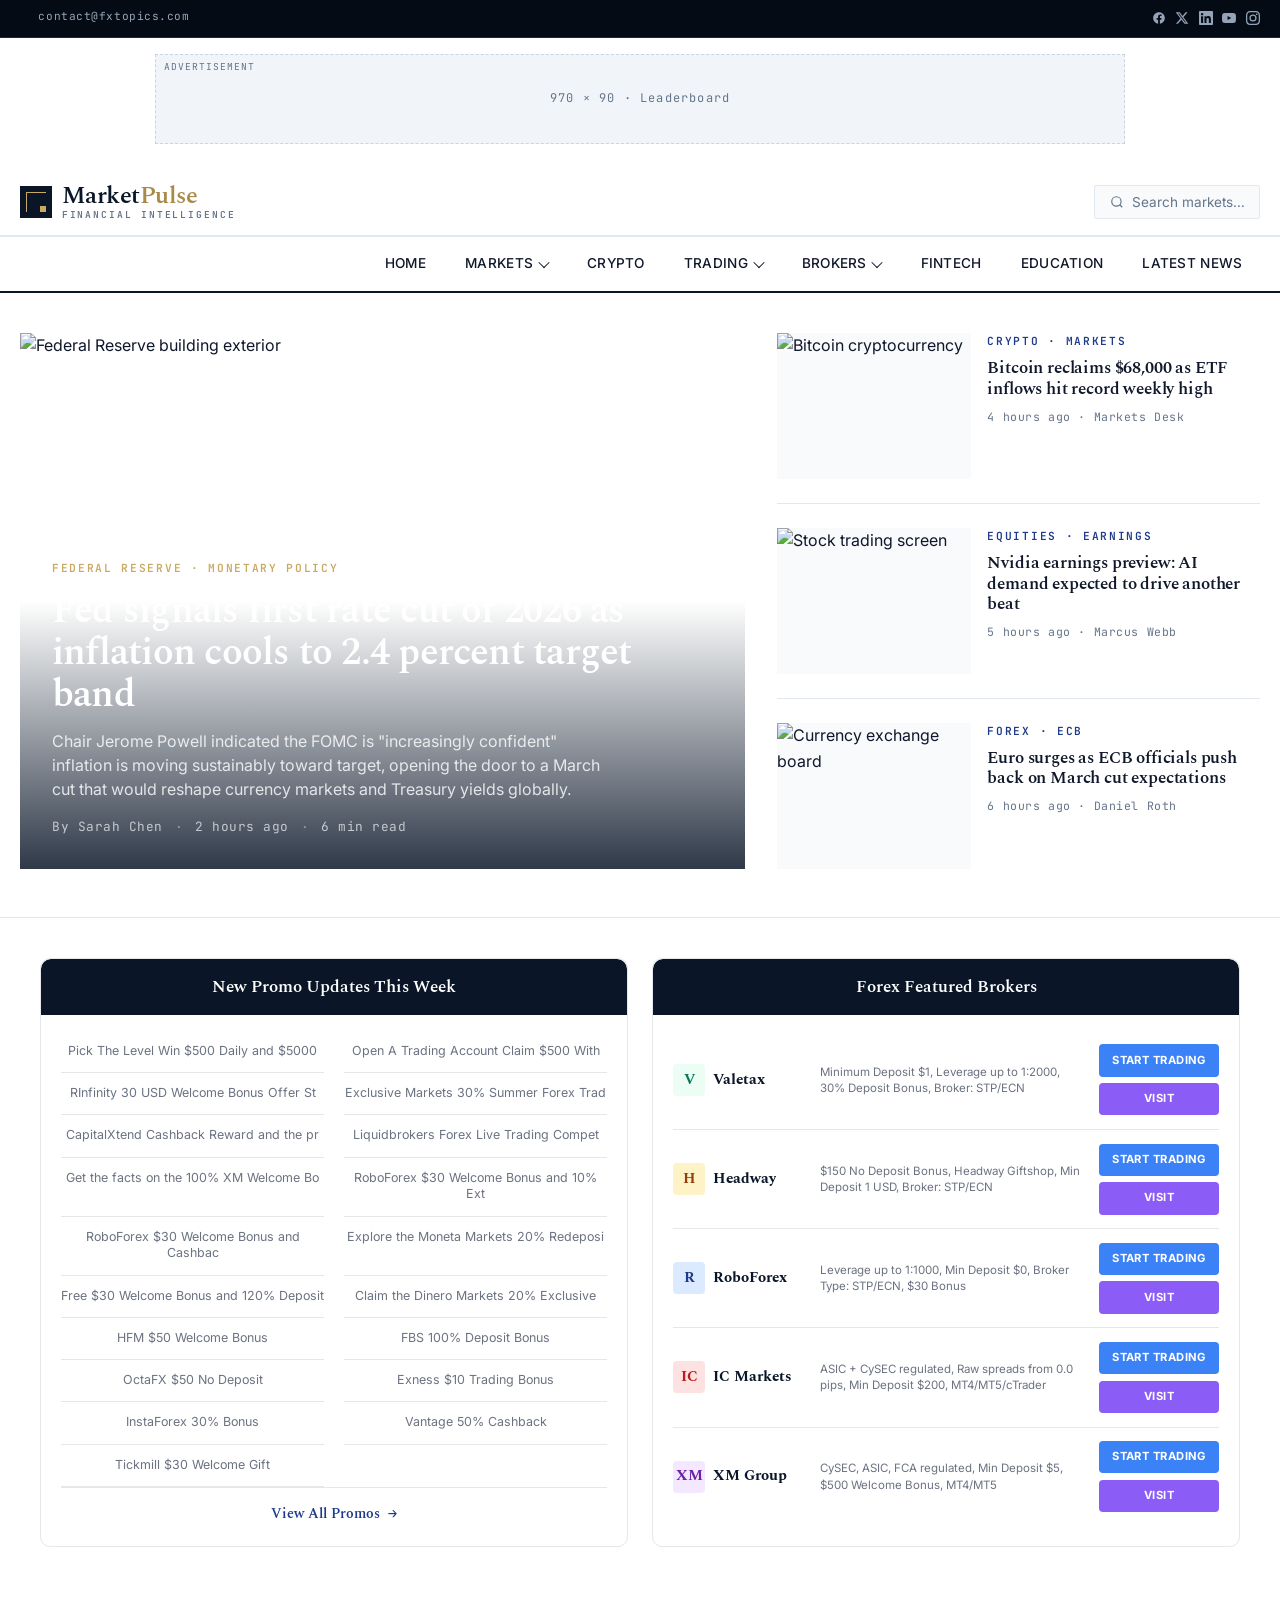
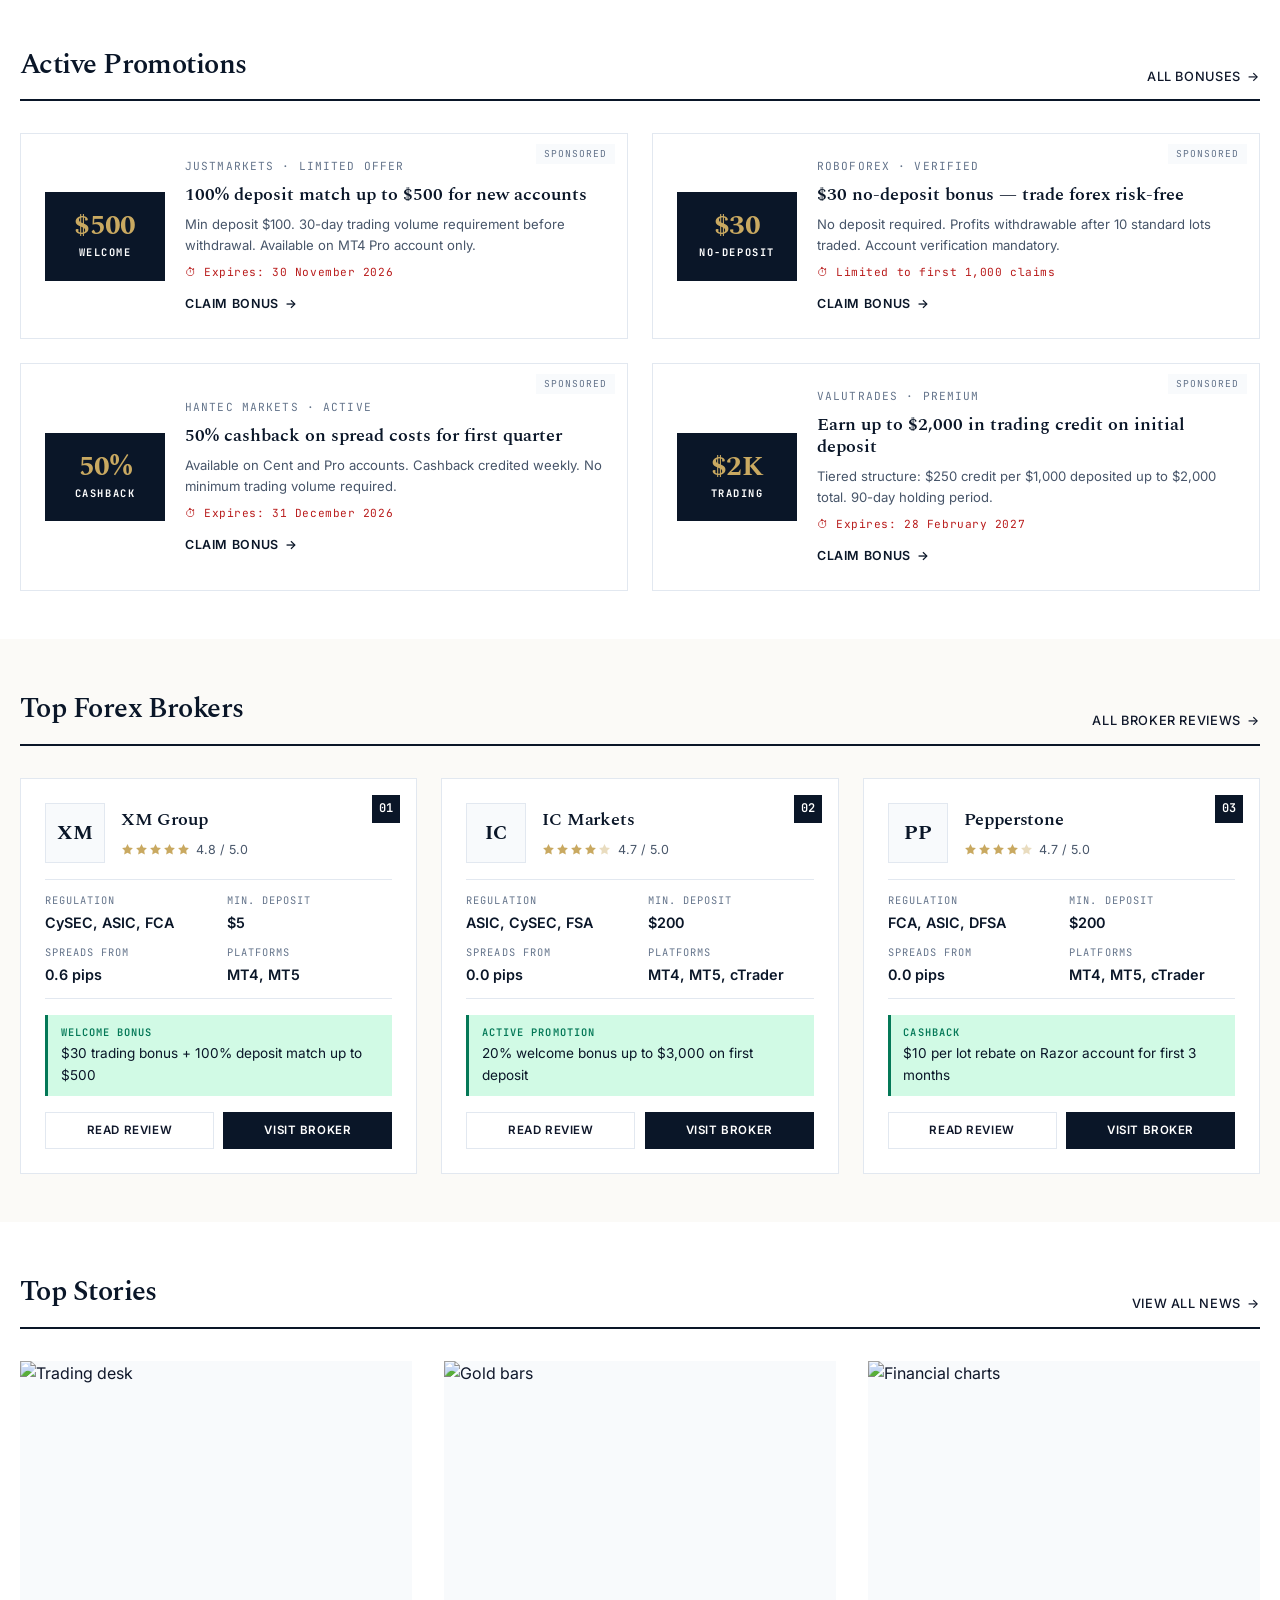
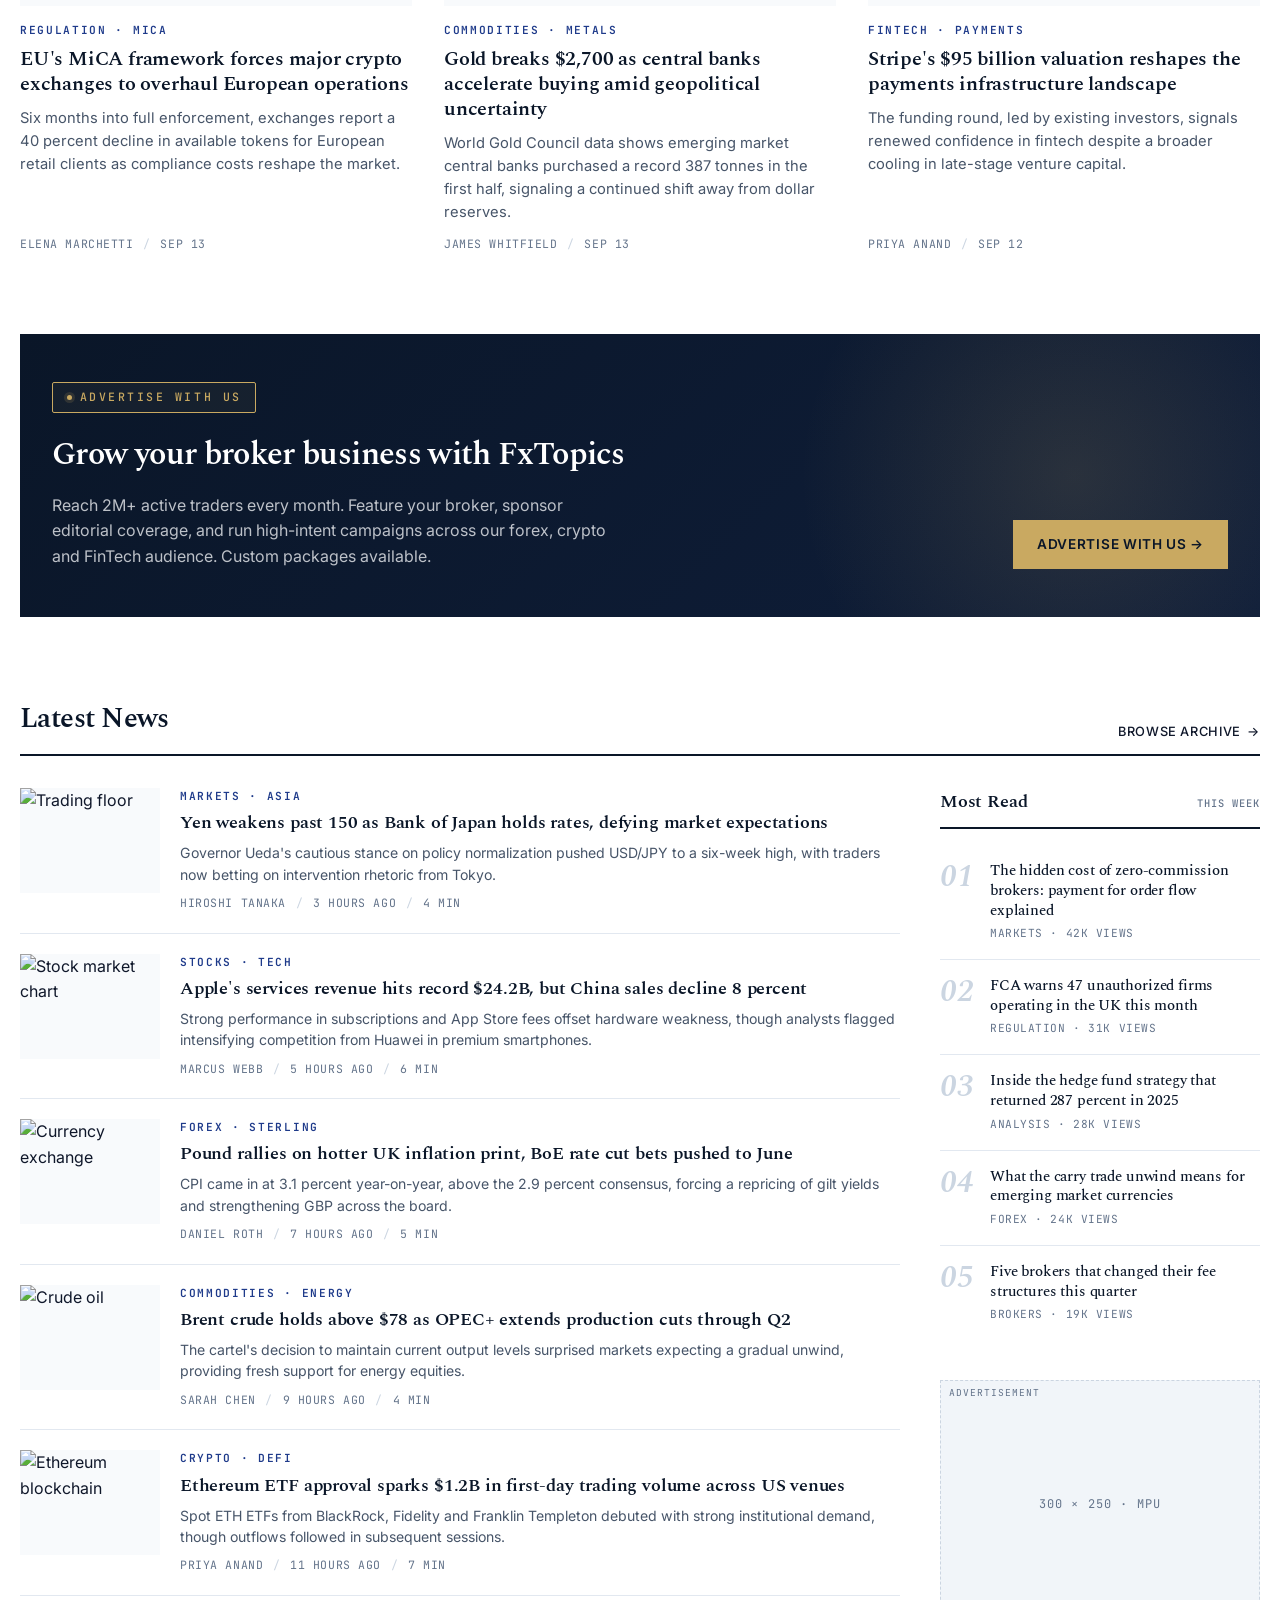
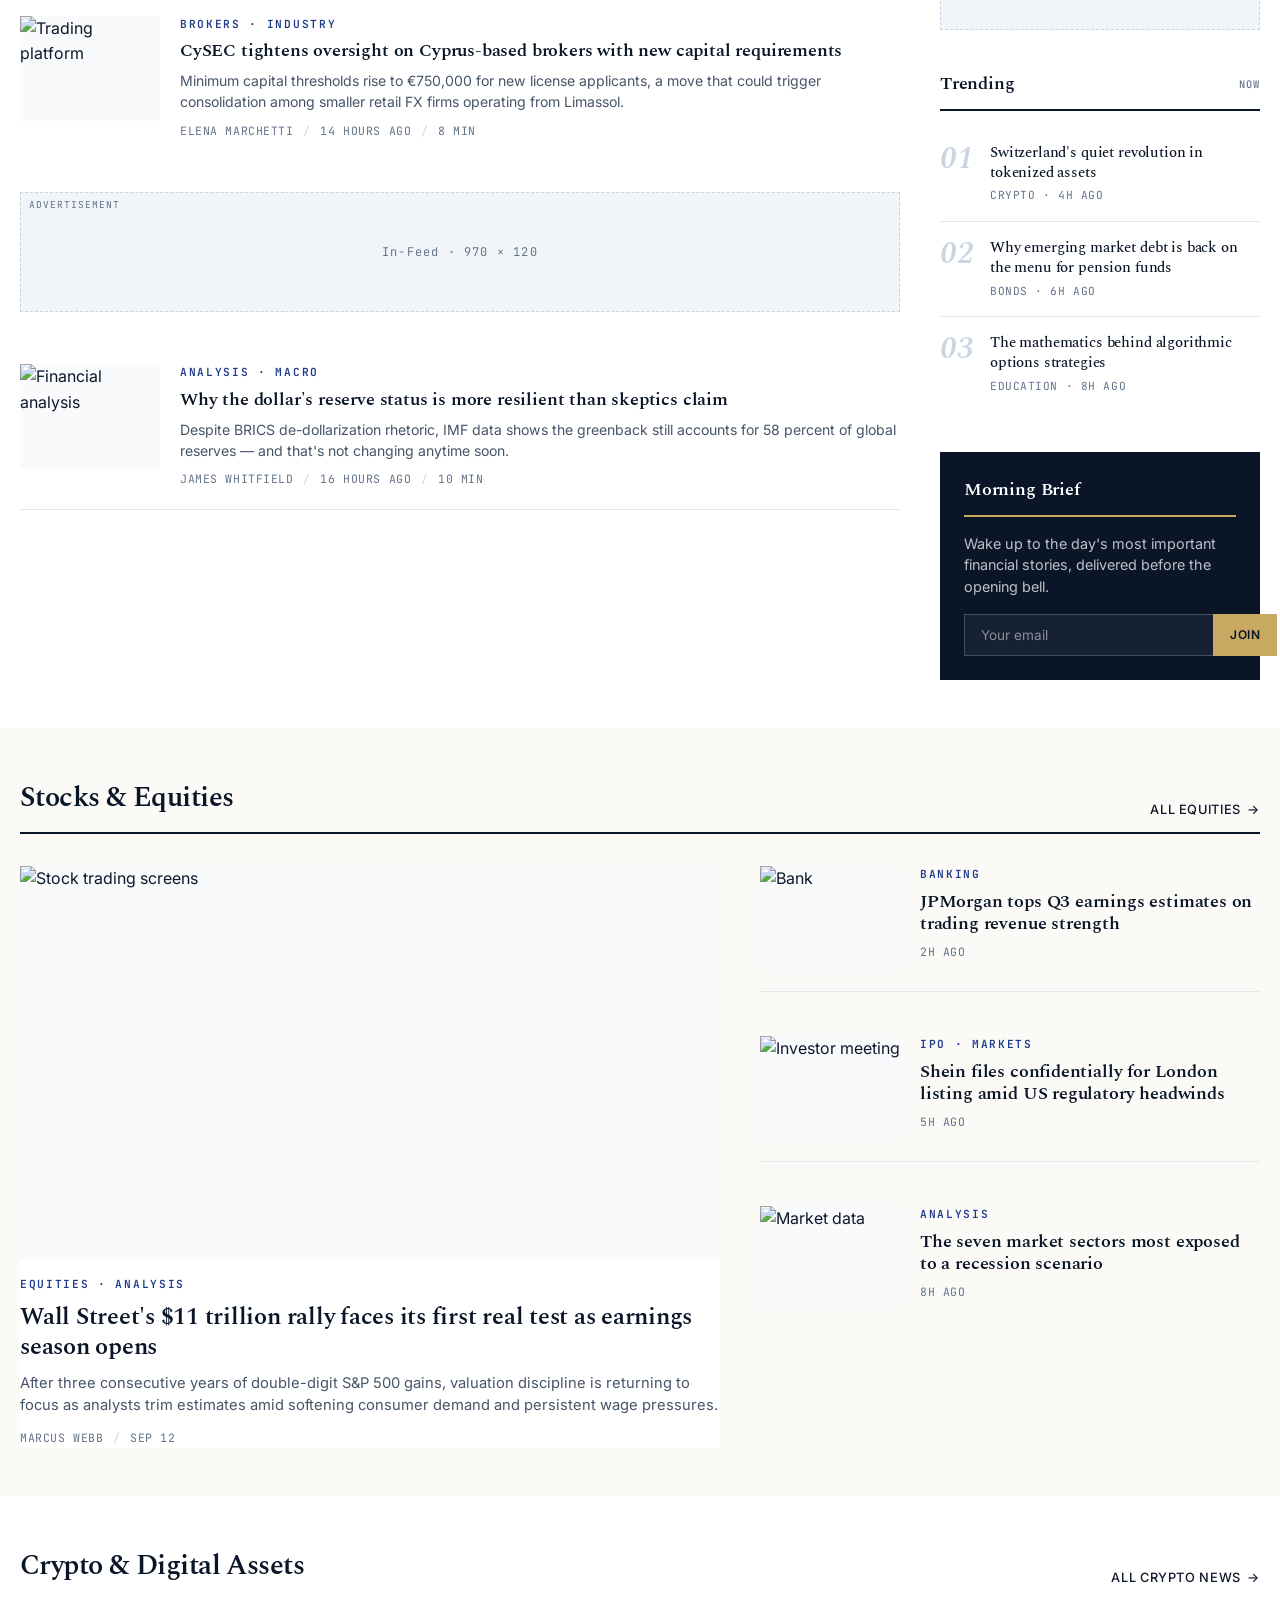
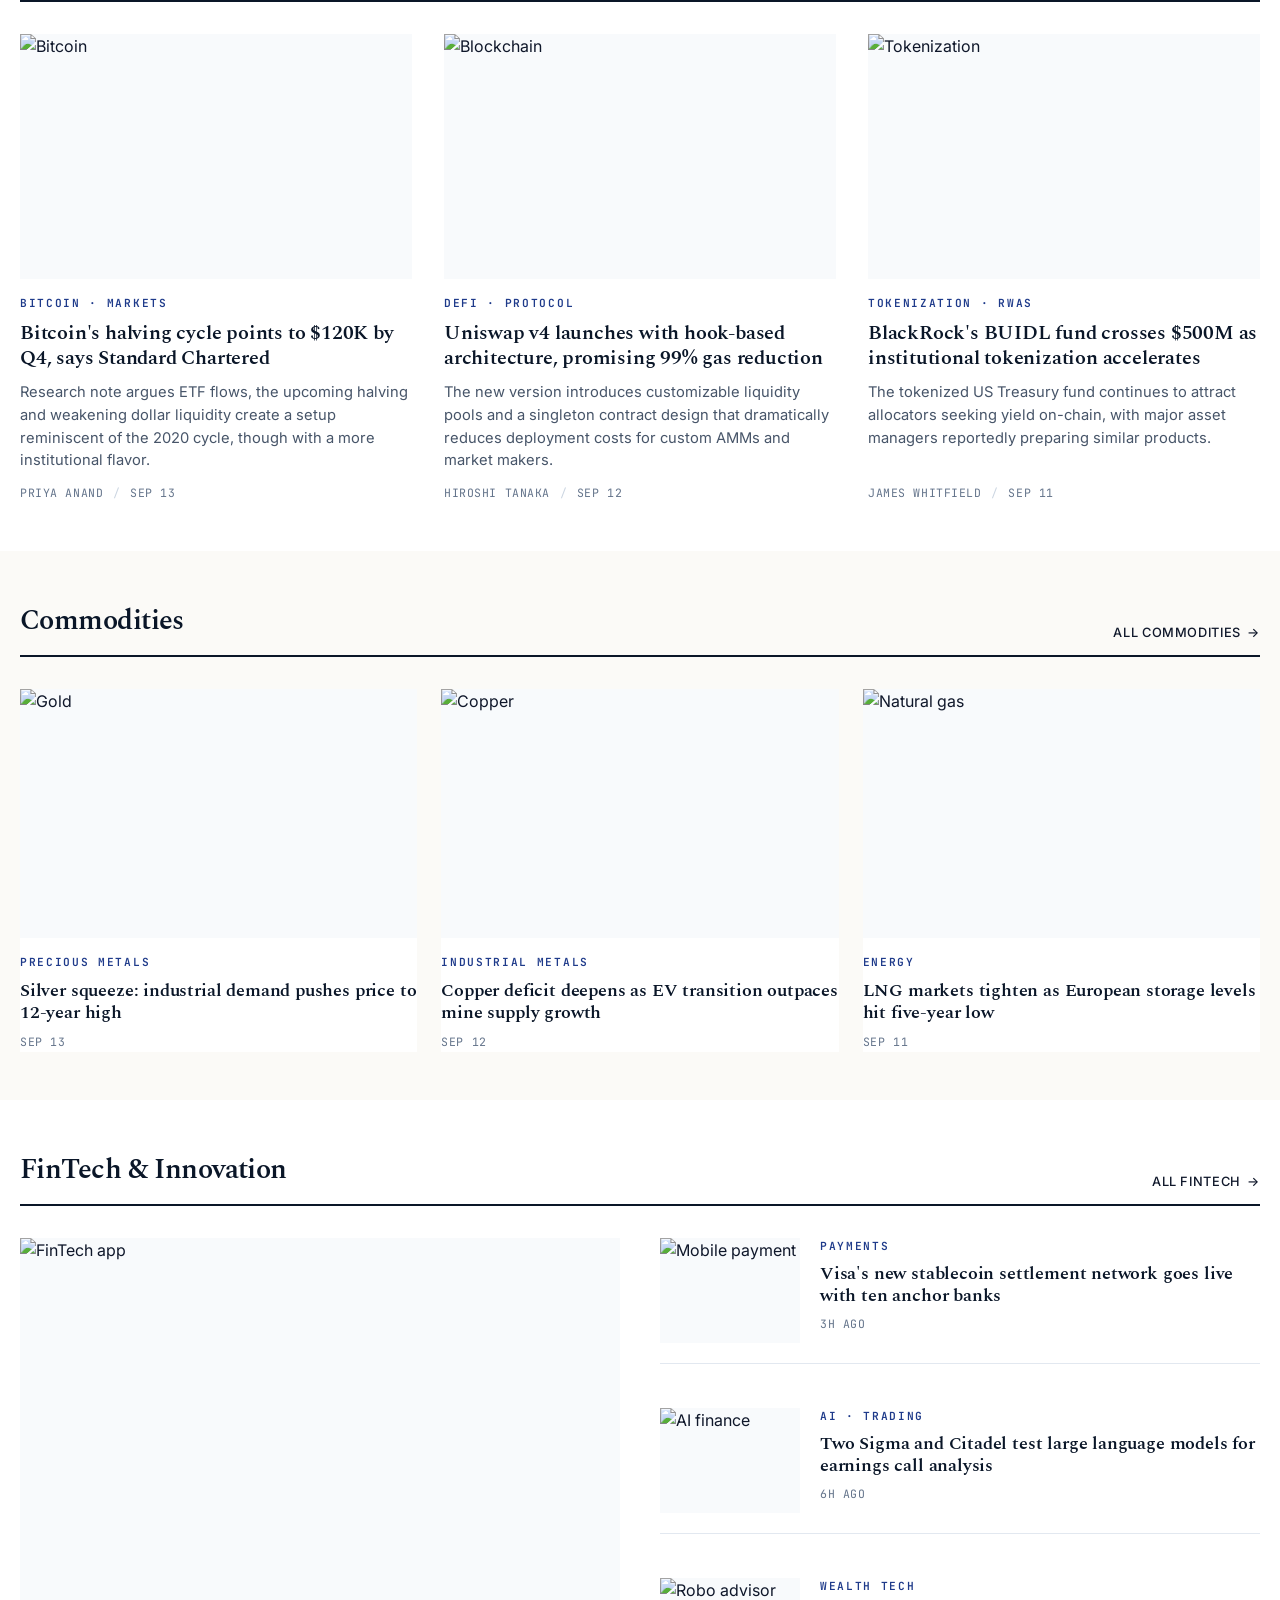
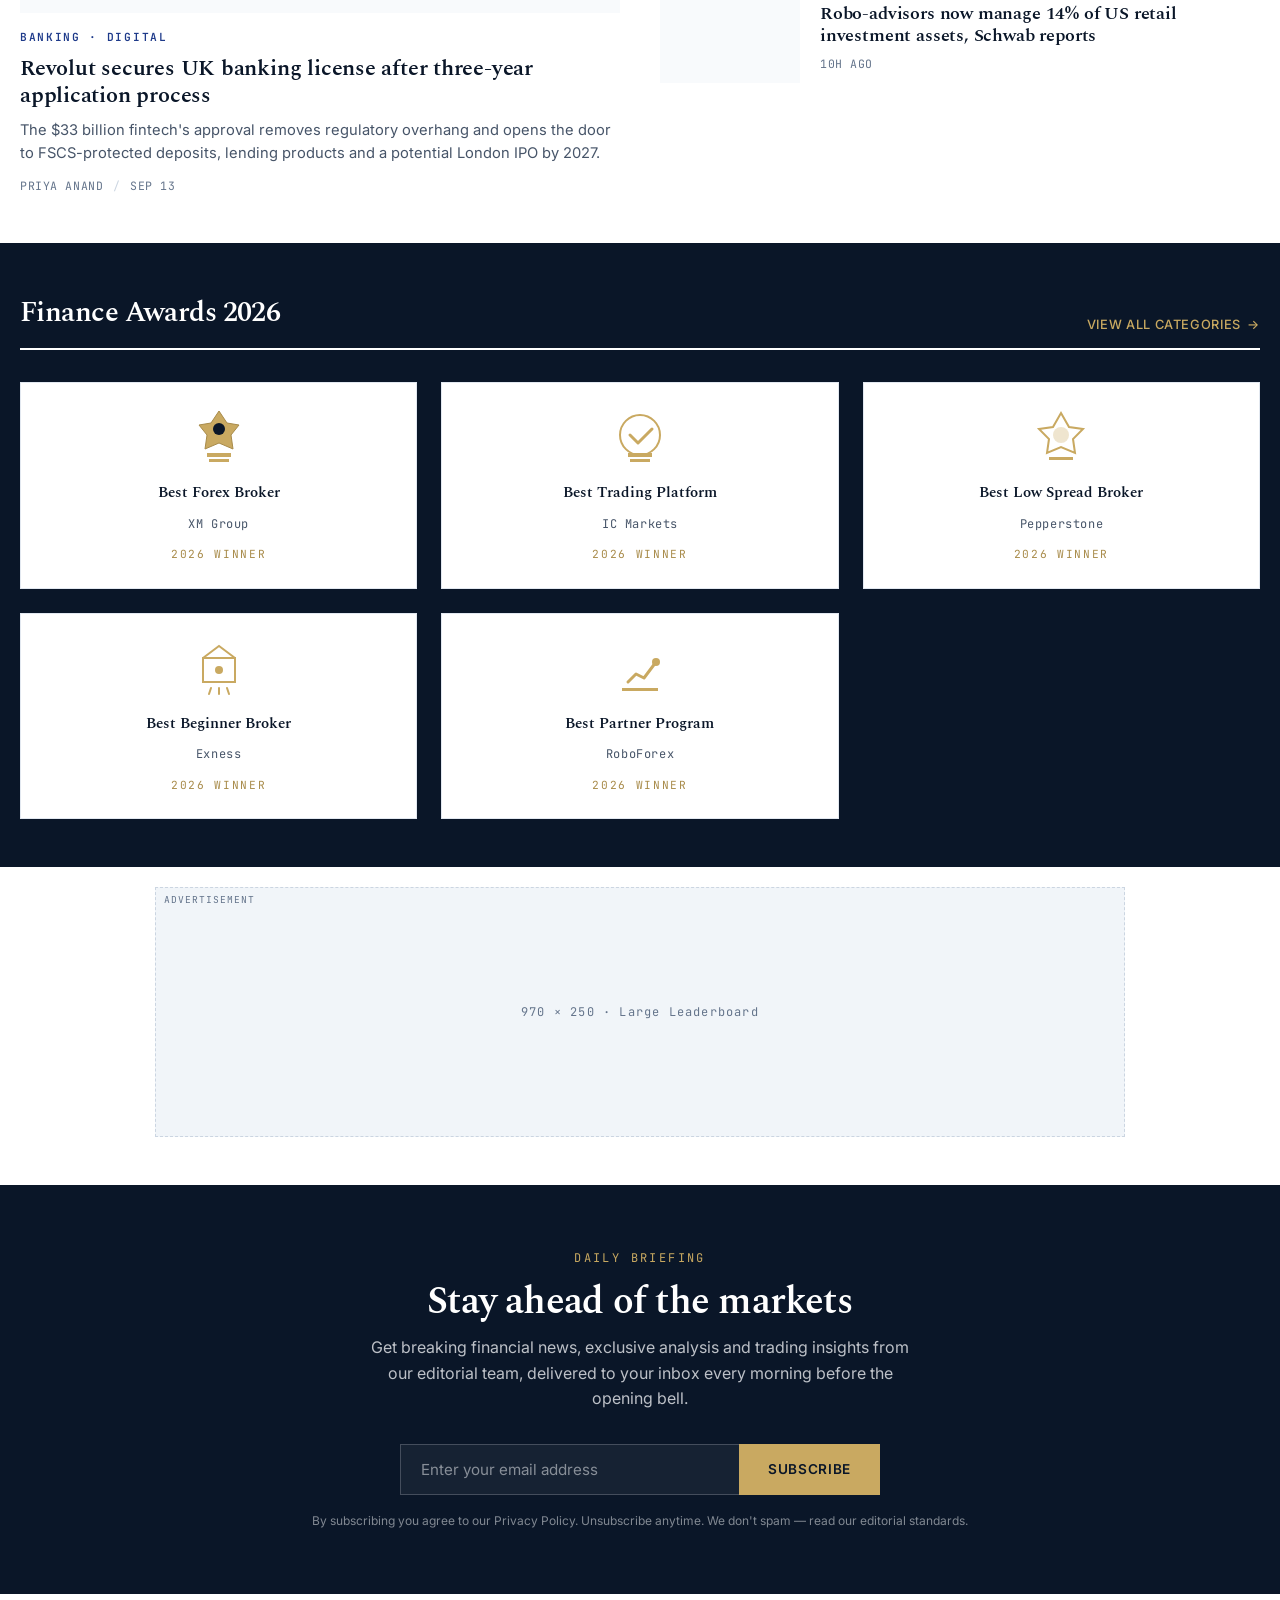
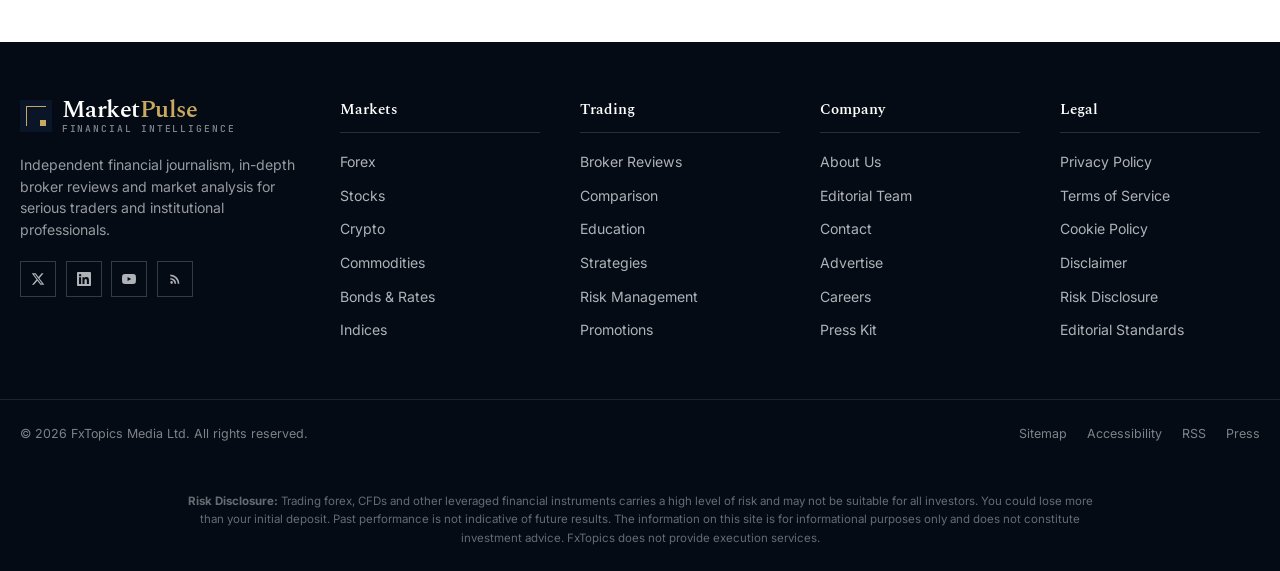
==== commit 8605b3d7: "feat: Add homepage structure with utility bar, navigation, and various components - Introduced utili" ====
--- a/index.html
+++ b/index.html
@@ -3,21 +3,21 @@
 <head>
 <meta charset="UTF-8">
 <meta name="viewport" content="width=device-width, initial-scale=1.0">
-<title>FX Topics — Global Financial News, Forex &amp; Broker Intelligence</title>
-<meta name="description" content="FX Topics delivers breaking financial news, in-depth market analysis, broker reviews and trading education across forex, stocks, crypto and commodities.">
-<link rel="canonical" href="https://marketpulse.example.com/">
+<title>FxTopics — Global Financial News, Forex &amp; Broker Intelligence</title>
+<meta name="description" content="FxTopics delivers breaking financial news, in-depth market analysis, broker reviews and trading education across forex, stocks, crypto and commodities.">
+<link rel="canonical" href="https://fxtopics.example.com/">
 
 <!-- Open Graph -->
 <meta property="og:type" content="website">
-<meta property="og:site_name" content="FX Topics">
-<meta property="og:title" content="FX Topics — Global Financial News, Forex & Broker Intelligence">
+<meta property="og:site_name" content="FxTopics">
+<meta property="og:title" content="FxTopics — Global Financial News, Forex & Broker Intelligence">
 <meta property="og:description" content="Breaking financial news, market analysis and broker reviews for the modern trader.">
-<meta property="og:url" content="https://marketpulse.example.com/">
+<meta property="og:url" content="https://fxtopics.example.com/">
 <meta property="og:image" content="https://images.unsplash.com/photo-1611974789855-9c2a0a7236a3?w=1200&q=80">
 
 <!-- Twitter Card -->
 <meta name="twitter:card" content="summary_large_image">
-<meta name="twitter:title" content="FX Topics — Global Financial News & Broker Intelligence">
+<meta name="twitter:title" content="FxTopics — Global Financial News & Broker Intelligence">
 <meta name="twitter:description" content="Breaking financial news, market analysis and broker reviews for the modern trader.">
 
 <!-- Fonts -->
@@ -48,7 +48,8 @@
 </script>
 
 <!-- Custom CSS -->
-<link rel="stylesheet" href="css/styles.css?v=8">
+<link rel="stylesheet" href="css/styles.css?v=10">
+<link rel="stylesheet" href="css/widget.css?v=10">
 
 <!-- Widget styles (navy header + centered 2-column + blue/purple buttons) -->
 <style>
@@ -60,6 +61,7 @@
     background: #fff; border: 1px solid #E5E7EB;
     border-radius: 10px; overflow: hidden;
     display: flex; flex-direction: column;
+    max-height: 760px;
   }
   .widget-card__title {
     margin: 0 !important; padding: 0.9rem 1.25rem;
@@ -71,7 +73,19 @@
   .widget-card__body {
     padding: 1rem 1.25rem 1.25rem;
     display: flex; flex-direction: column; flex: 1;
-  }
+    min-height: 0;
+  }
+
+  .widget-card__body--scroll {
+    overflow-y: auto;
+    scrollbar-width: thin;
+    scrollbar-color: #C9A961 transparent;
+    max-height: 700px;
+  }
+  .widget-card__body--scroll::-webkit-scrollbar { width: 8px; }
+  .widget-card__body--scroll::-webkit-scrollbar-track { background: transparent; margin: 4px 0; }
+  .widget-card__body--scroll::-webkit-scrollbar-thumb { background: #C9A961; border-radius: 4px; border: 2px solid #fff; }
+  .widget-card__body--scroll::-webkit-scrollbar-thumb:hover { background: #A88B4A; }
   .widget-card__footer {
     margin-top: auto; padding-top: 1rem;
     display: block; text-align: center;
@@ -88,7 +102,9 @@
   .promo-list {
     list-style: none; margin: 0 !important; padding: 0 !important;
     display: grid; grid-template-columns: 1fr 1fr; gap: 0 1.25rem;
-    max-height: 380px; overflow-y: auto;
+    flex: 1 1 auto;
+    min-height: 0;
+    overflow-y: auto;
   }
   .promo-list__item {
     border-bottom: 1px solid #E5E7EB;
@@ -106,6 +122,7 @@
     gap: 0.9rem; align-items: center;
     padding: 0.85rem 0;
     border-bottom: 1px solid #E5E7EB;
+    flex-shrink: 0;
   }
   .featured-broker:last-child { border-bottom: 0; }
   .featured-broker__brand {
@@ -162,11 +179,11 @@
 {
   "@context": "https://schema.org",
   "@type": "WebSite",
-  "name": "FX Topics",
-  "url": "https://marketpulse.example.com/",
+  "name": "FxTopics",
+  "url": "https://fxtopics.example.com/",
   "potentialAction": {
     "@type": "SearchAction",
-    "target": "https://marketpulse.example.com/search.html?q={search_term_string}",
+    "target": "https://fxtopics.example.com/search.html?q={search_term_string}",
     "query-input": "required name=search_term_string"
   }
 }
@@ -181,9 +198,9 @@
 <div class="utility-bar">
   <div class="utility-bar__inner">
     <div class="utility-bar__date">
-      <a href="mailto:contact@marketpulse.com" class="utility-bar__email">
+      <a href="mailto:contact@fxtopics.com" class="utility-bar__email">
         <i data-lucide="mail" class="utility-bar__email-icon" aria-hidden="true"></i>
-        <span>contact@marketpulse.com</span>
+        <span>contact@fxtopics.com</span>
       </a>
     </div>
     <div class="utility-bar__right">
@@ -214,7 +231,7 @@
 <header class="site-header">
   <div class="site-header__top">
     <div class="site-header__inner">
-      <a href="index.html" class="site-logo" aria-label="FX Topics — Home">
+      <a href="index.html" class="site-logo" aria-label="FxTopics — Home">
         <span class="site-logo__mark" aria-hidden="true"></span>
         <span class="site-logo__text">
           Market<span style="color:var(--color-accent-dark)">Pulse</span>
@@ -239,7 +256,7 @@
      ============================================================ -->
 <nav class="nav" aria-label="Primary">
   <div class="nav__inner">
-    <a href="index.html" class="nav__logo" aria-label="FX Topics — Home">
+    <a href="index.html" class="nav__logo" aria-label="FxTopics — Home">
       <span class="nav__logo-mark" aria-hidden="true"></span>
       <span class="nav__logo-text">Market<span style="color:var(--color-accent-dark)">Pulse</span></span>
     </a>
@@ -378,7 +395,7 @@
       <!-- RIGHT: Forex Featured Brokers -->
       <div class="widget-card">
         <h3 class="widget-card__title">Forex Featured Brokers</h3>
-        <div class="widget-card__body">
+        <div class="widget-card__body widget-card__body--scroll">
           <div class="featured-broker">
             <div class="featured-broker__brand">
               <div class="featured-broker__logo featured-broker__logo--valetax" aria-hidden="true">V</div>
@@ -736,7 +753,7 @@
     <div class="campaign-banner__inner">
       <div>
         <div class="campaign-banner__eyebrow">Advertise With Us</div>
-        <h2 class="campaign-banner__title">Grow your broker business with FX Topics</h2>
+        <h2 class="campaign-banner__title">Grow your broker business with FxTopics</h2>
         <p class="campaign-banner__desc">Reach 2M+ active traders every month. Feature your broker, sponsor editorial coverage, and run high-intent campaigns across our forex, crypto and FinTech audience. Custom packages available.</p>
       </div>
       <div class="campaign-banner__actions">
@@ -1368,7 +1385,7 @@
   </div>
 
   <div class="site-footer__bottom">
-    <div>© <span data-year>2026</span> FX Topics Media Ltd. All rights reserved.</div>
+    <div>© <span data-year>2026</span> FxTopics Media Ltd. All rights reserved.</div>
     <div class="site-footer__bottom-links">
       <a href="#">Sitemap</a>
       <a href="#">Accessibility</a>
@@ -1381,7 +1398,7 @@
 <!-- Financial compliance disclaimer -->
 <div class="disclaimer-bar">
   <div class="disclaimer-bar__inner">
-    <strong>Risk Disclosure:</strong> Trading forex, CFDs and other leveraged financial instruments carries a high level of risk and may not be suitable for all investors. You could lose more than your initial deposit. Past performance is not indicative of future results. The information on this site is for informational purposes only and does not constitute investment advice. FX Topics does not provide execution services.
+    <strong>Risk Disclosure:</strong> Trading forex, CFDs and other leveraged financial instruments carries a high level of risk and may not be suitable for all investors. You could lose more than your initial deposit. Past performance is not indicative of future results. The information on this site is for informational purposes only and does not constitute investment advice. FxTopics does not provide execution services.
   </div>
 </div>
 
--- a/css/styles.css
+++ b/css/styles.css
@@ -1,5 +1,5 @@
 /* ==========================================================================
-   FX TOPICS - Financial News & Forex Platform
+   MARKET PULSE - Financial News & Forex Platform
    Custom CSS - Editorial financial publication aesthetic
    ========================================================================== */
 
@@ -449,20 +449,43 @@
 }
 
 .nav__logo {
-  display: inline-flex;
+  display: none;
   align-items: center;
   gap: 0.5rem;
   flex-shrink: 0;
   text-decoration: none;
   color: var(--color-ink);
+}
+
+.nav.is-stuck .nav__logo {
+  display: inline-flex;
 }
 
 .nav__logo-mark {
   width: 22px;
   height: 22px;
   background: var(--color-ink);
+  flex-shrink: 0;
+  position: relative;
+}
+
+.nav__logo-mark::before {
+  content: '';
+  position: absolute;
+  inset: 4px;
   border: 1.5px solid var(--color-accent);
-  flex-shrink: 0;
+  border-bottom: none;
+  border-right: none;
+}
+
+.nav__logo-mark::after {
+  content: '';
+  position: absolute;
+  width: 4px;
+  height: 4px;
+  background: var(--color-accent);
+  bottom: 4px;
+  right: 4px;
 }
 
 .nav__logo-text {
--- a/css/widget.css
+++ b/css/widget.css
@@ -0,0 +1,208 @@
+/* ==========================================================================
+   FxTopics — Widget CSS
+   Shared styles for promo/broker widgets. Loaded on every page so
+   homepage structure is decoupled from index.html specifics.
+   ========================================================================== */
+
+.promo-broker-bar {
+  padding: 2.5rem 0 3rem;
+  background: #fff;
+}
+
+.promo-broker-bar__grid {
+  display: grid;
+  grid-template-columns: 1fr 1fr;
+  gap: 1.5rem;
+  max-width: 1280px;
+  margin: 0 auto;
+  padding: 0 1.25rem;
+}
+
+/* ---- Card shell ---- */
+.widget-card {
+  background: #fff;
+  border: 1px solid #E5E7EB;
+  border-radius: 10px;
+  overflow: hidden;
+  display: flex;
+  flex-direction: column;
+  max-height: 760px;
+}
+
+.widget-card__title {
+  margin: 0 !important;
+  padding: 0.9rem 1.25rem;
+  background: #0A1628;
+  color: #fff;
+  font-family: 'Spectral', Georgia, serif;
+  font-size: 1.05rem;
+  font-weight: 600;
+  text-align: center;
+  border-radius: 10px 10px 0 0;
+}
+
+.widget-card__body {
+  padding: 1rem 1.25rem 1.25rem;
+  display: flex;
+  flex-direction: column;
+  flex: 1;
+  min-height: 0;
+}
+
+.widget-card__body--scroll {
+  overflow-y: auto;
+  scrollbar-width: thin;
+  scrollbar-color: #C9A961 transparent;
+  /* Fit exactly 10 broker rows. 1 row ≈ 67px (0.85rem padding × 2 + 32px logo + line-height) */
+  max-height: 700px;
+}
+.widget-card__body--scroll::-webkit-scrollbar       { width: 8px; }
+.widget-card__body--scroll::-webkit-scrollbar-track {
+  background: transparent;
+  margin: 4px 0;
+}
+.widget-card__body--scroll::-webkit-scrollbar-thumb {
+  background: #C9A961;
+  border-radius: 4px;
+  border: 2px solid #fff;
+}
+.widget-card__body--scroll::-webkit-scrollbar-thumb:hover {
+  background: #A88B4A;
+}
+
+.widget-card__footer {
+  margin-top: auto;
+  padding-top: 1rem;
+  display: block;
+  text-align: center;
+  font-family: 'Spectral', Georgia, serif;
+  font-size: 0.85rem;
+  font-weight: 600;
+  color: #1E3A8A;
+  text-decoration: none;
+  border-top: 1px solid #E5E7EB;
+  transition: color 0.15s ease;
+}
+.widget-card__footer:hover         { color: #0A1628; }
+.widget-card__footer span          { margin-left: 0.3rem; transition: transform 0.15s ease; display: inline-block; }
+.widget-card__footer:hover span    { transform: translateX(3px); }
+
+/* ---- Promo list (left card) ---- */
+.promo-list {
+  list-style: none;
+  margin: 0 !important;
+  padding: 0 !important;
+  display: grid;
+  grid-template-columns: 1fr 1fr;
+  gap: 0 1.25rem;
+  flex: 1 1 auto;
+  min-height: 0;
+  overflow-y: auto;
+}
+
+.promo-list__item {
+  border-bottom: 1px solid #E5E7EB;
+  padding: 0.75rem 0;
+  text-align: center;
+  font-size: 0.78rem;
+  line-height: 1.35;
+}
+
+.promo-list__item a {
+  color: #6B7280;
+  text-decoration: none;
+}
+.promo-list__item a:hover { color: #1E3A8A; }
+
+/* ---- Featured broker rows (right card) ---- */
+.featured-broker {
+  display: grid;
+  grid-template-columns: 1fr 2fr auto;
+  gap: 0.9rem;
+  align-items: center;
+  padding: 0.85rem 0;
+  border-bottom: 1px solid #E5E7EB;
+  flex-shrink: 0;
+}
+
+.featured-broker:last-child { border-bottom: 0; }
+
+.featured-broker__brand {
+  display: flex;
+  align-items: center;
+  gap: 0.5rem;
+  min-width: 0;
+}
+
+.featured-broker__logo {
+  width: 32px;
+  height: 32px;
+  border-radius: 4px;
+  background: #F3F4F6;
+  color: #0A1628;
+  display: inline-flex;
+  align-items: center;
+  justify-content: center;
+  font-family: 'Spectral', Georgia, serif;
+  font-weight: 700;
+  font-size: 0.95rem;
+  flex-shrink: 0;
+}
+
+.featured-broker__logo--valetax    { background: #ECFDF5; color: #047857; }
+.featured-broker__logo--headway    { background: #FEF3C7; color: #92400E; }
+.featured-broker__logo--roboforex  { background: #DBEAFE; color: #1E3A8A; }
+.featured-broker__logo--icmarkets  { background: #FEE2E2; color: #B91C1C; }
+.featured-broker__logo--xm         { background: #F3E8FF; color: #6B21A8; }
+
+.featured-broker__name {
+  font-family: 'Spectral', Georgia, serif;
+  font-weight: 700;
+  font-size: 0.95rem;
+  color: #0A1628;
+  white-space: nowrap;
+  overflow: hidden;
+  text-overflow: ellipsis;
+}
+
+.featured-broker__desc {
+  margin: 0;
+  font-size: 0.72rem;
+  line-height: 1.4;
+  color: #6B7280;
+}
+
+.featured-broker__actions {
+  display: flex;
+  flex-direction: column;
+  gap: 0.4rem;
+  min-width: 120px;
+}
+
+.featured-broker__btn {
+  display: inline-flex;
+  align-items: center;
+  justify-content: center;
+  padding: 0.45rem 0.75rem;
+  font-size: 0.7rem;
+  font-weight: 700;
+  letter-spacing: 0.04em;
+  text-transform: uppercase;
+  border-radius: 4px;
+  text-decoration: none;
+  transition: filter 0.15s ease;
+}
+
+.featured-broker__btn:hover          { filter: brightness(0.92); color: #fff; }
+.featured-broker__btn--start         { background: #3B82F6; color: #fff; }
+.featured-broker__btn--visit         { background: #8B5CF6; color: #fff; }
+
+/* ---- Responsive ---- */
+@media (max-width: 1024px) {
+  .promo-broker-bar__grid { grid-template-columns: 1fr; }
+}
+
+@media (max-width: 768px) {
+  .featured-broker              { grid-template-columns: 1fr; }
+  .featured-broker__actions     { flex-direction: row; }
+}
